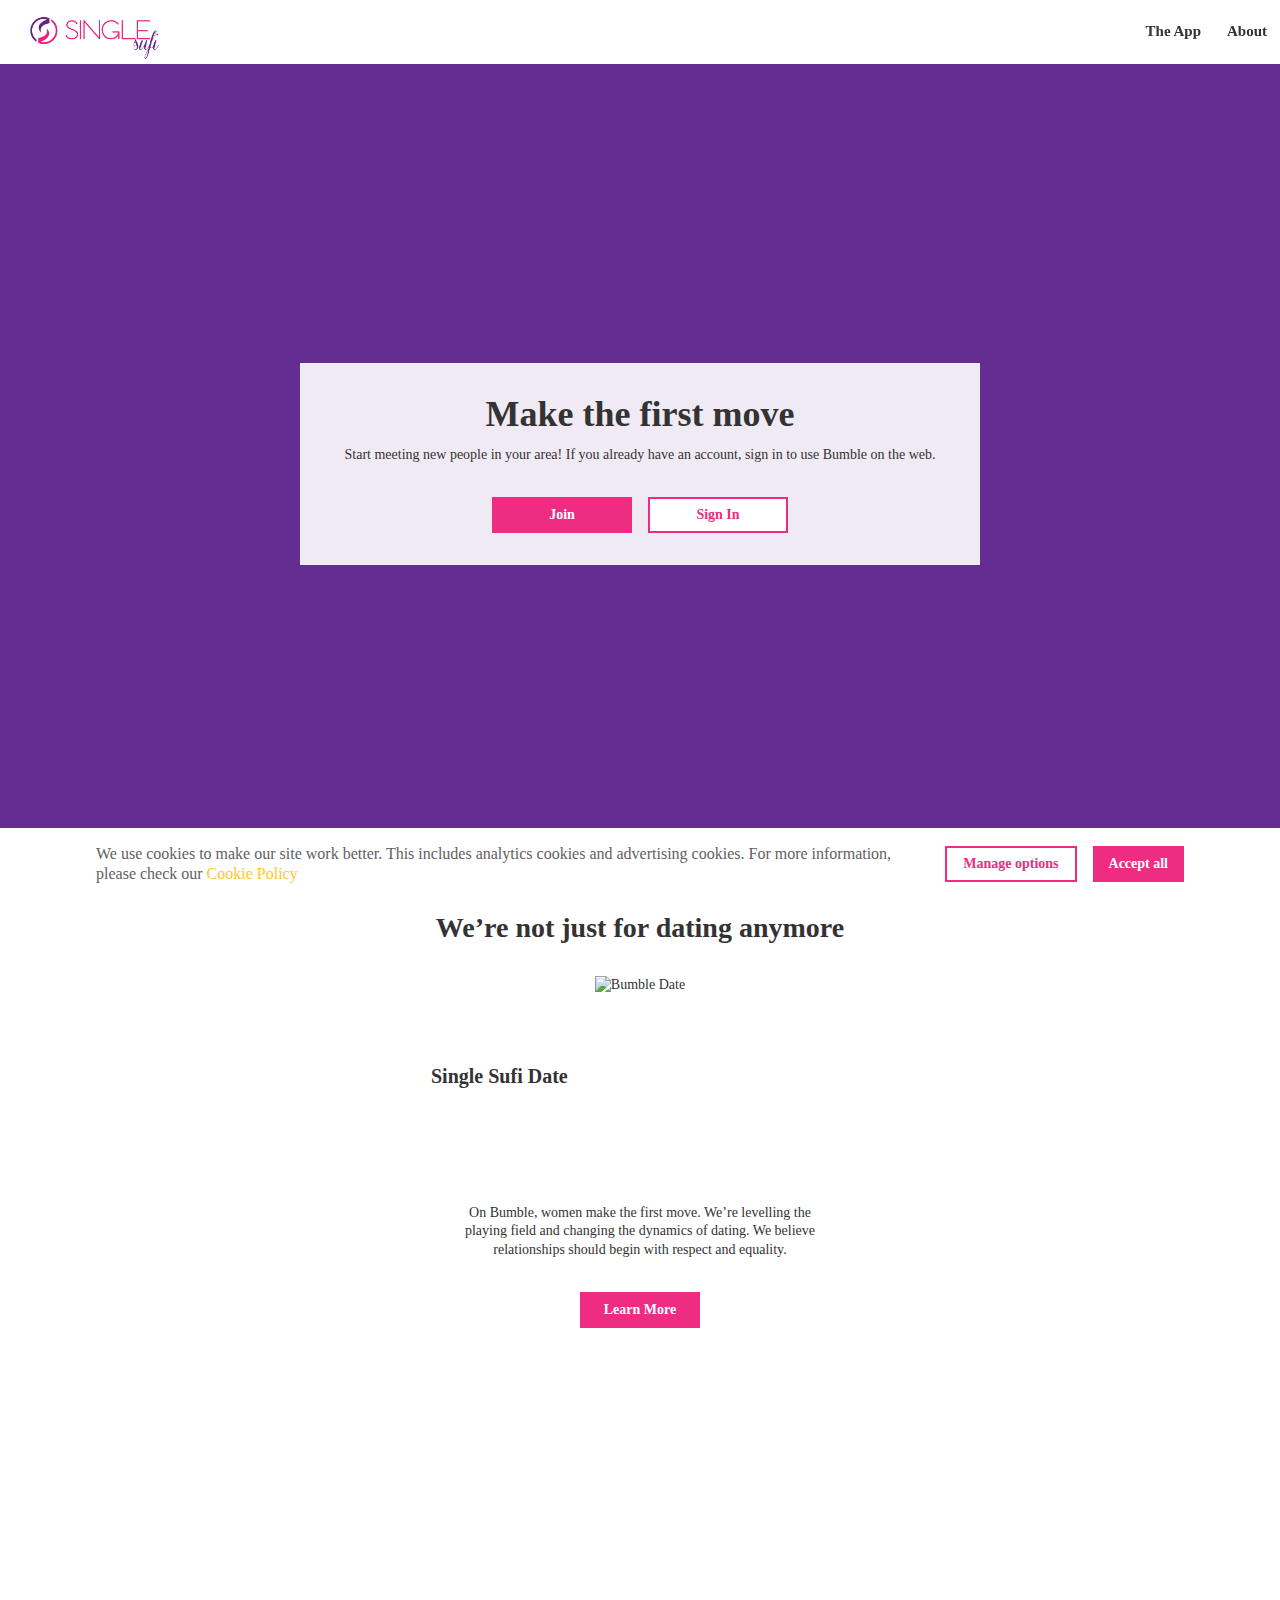
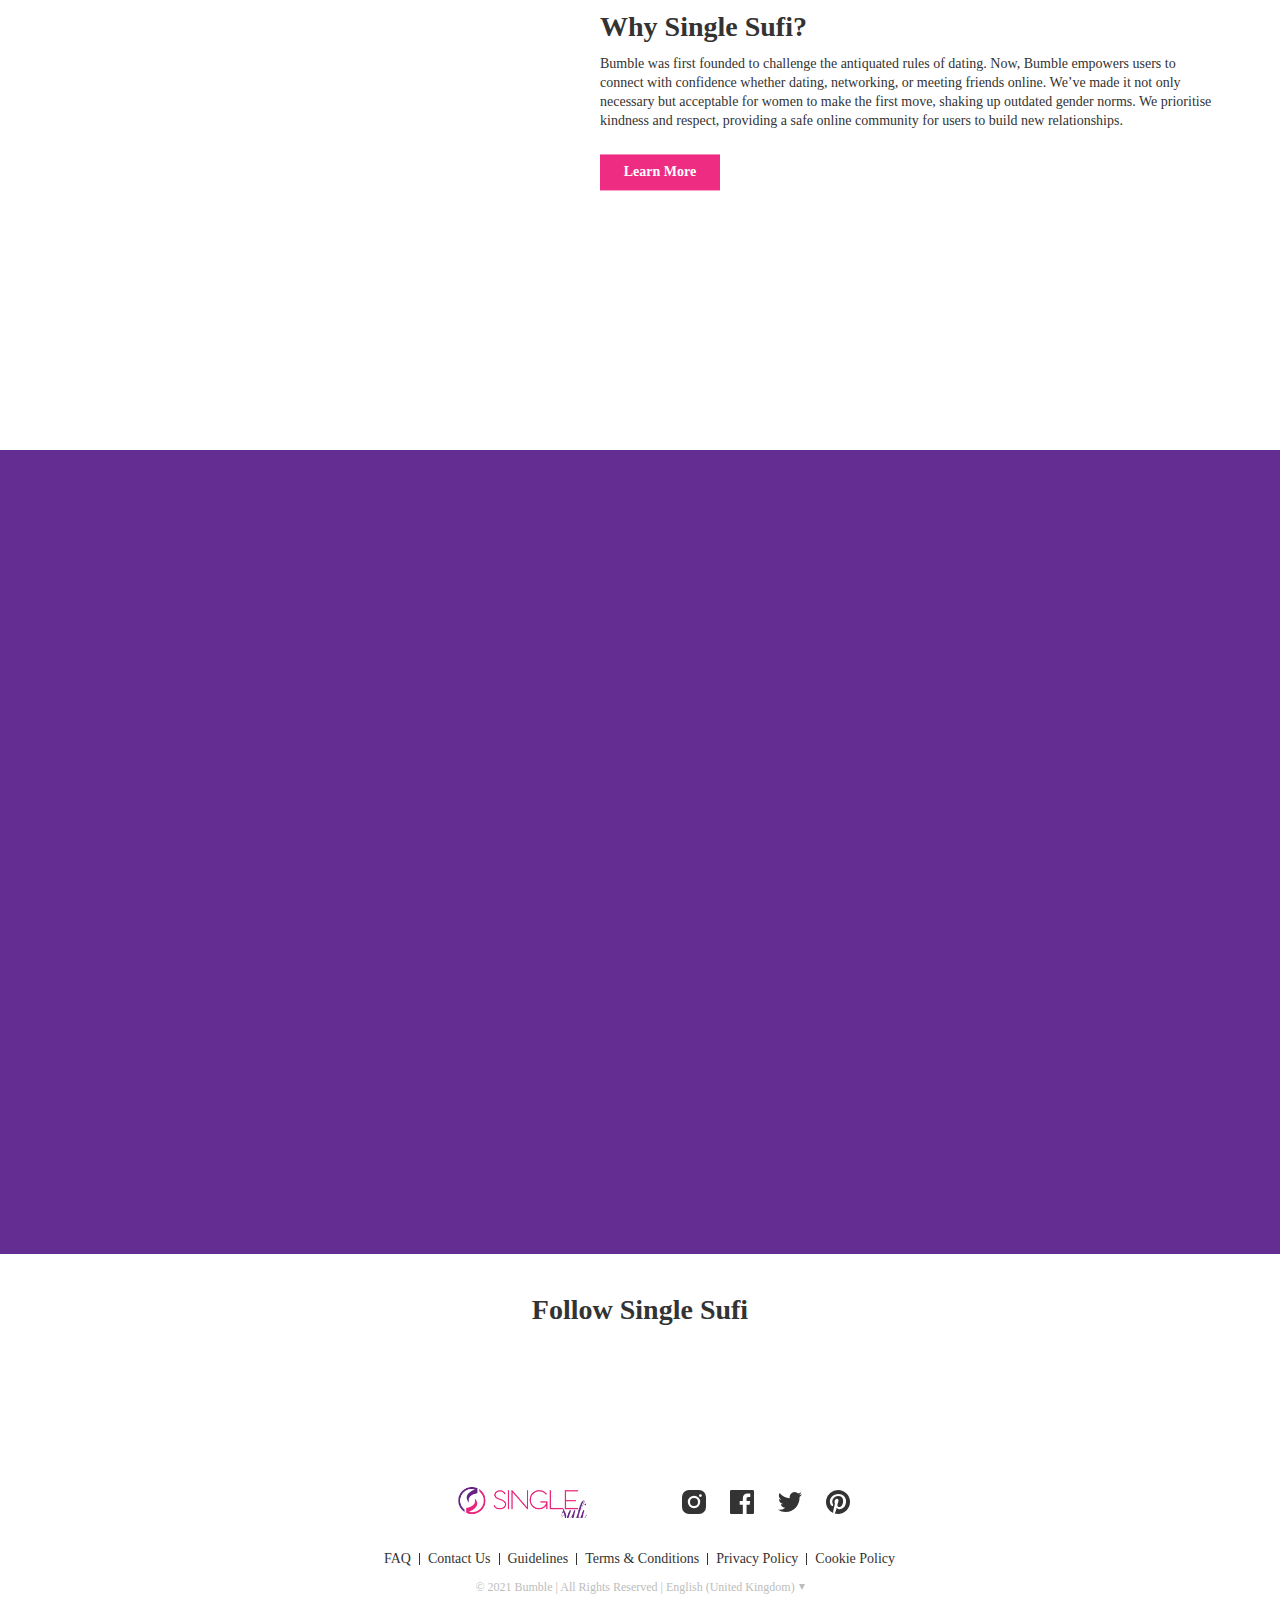
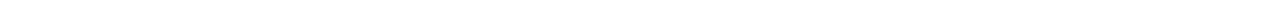
==== Bumble - Date, Meet, Network Better.html @ 58e6b9c7 "file changes" ====
<!DOCTYPE html>
<!-- saved from url=(0022)https://bumble.com/en/ -->
<html lang="en" dir="ltr" class="">
  <head>
    <meta http-equiv="Content-Type" content="text/html; charset=UTF-8" />
    <meta
      name="viewport"
      content="width=device-width, initial-scale=1.0, minimum-scale=1.0, maximum-scale=1.5"
    />
    <meta name="p:domain_verify" content="26cd87d4b7db08a05bdfa2219d3671b6" />
    <meta http-equiv="X-UA-Compatible" content="ie=edge" />
    <meta name="referrer" content="origin-when-cross-origin" />
    <meta name="apple-itunes-app" content="app-id=930441707" />
    <link rel="canonical" href="https://bumble.com/en/" />
    <link rel="alternate" hreflang="en-us" href="https://bumble.com/" />
    <link rel="alternate" hreflang="en-gb" href="https://bumble.com/en/" />
    <link rel="alternate" hreflang="de" href="https://bumble.com/de/" />
    <link rel="alternate" hreflang="fr" href="https://bumble.com/fr/" />
    <link rel="alternate" hreflang="fr-ca" href="https://bumble.com/fr-ca/" />
    <link rel="alternate" hreflang="es" href="https://bumble.com/es/" />
    <link rel="alternate" hreflang="it" href="https://bumble.com/it/" />
    <link rel="alternate" hreflang="pt" href="https://bumble.com/pt/" />
    <link rel="alternate" hreflang="ru" href="https://bumble.com/ru/" />
    <link rel="alternate" hreflang="zh" href="https://bumble.com/zh/" />
    <link rel="alternate" hreflang="da" href="https://bumble.com/da/" />
    <link rel="alternate" hreflang="en-au" href="https://bumble.com/en-au/" />
    <link rel="alternate" hreflang="en-in" href="https://bumble.com/en-in/" />
    <link rel="alternate" hreflang="en-ca" href="https://bumble.com/en-ca/" />
    <link rel="alternate" hreflang="es-mx" href="https://bumble.com/es-mx/" />
    <link rel="alternate" hreflang="nl" href="https://bumble.com/nl/" />
    <link rel="alternate" hreflang="nb" href="https://bumble.com/nb/" />
    <link rel="alternate" hreflang="pl" href="https://bumble.com/pl/" />
    <link rel="alternate" hreflang="pt-pt" href="https://bumble.com/pt-pt/" />
    <link rel="alternate" hreflang="fi" href="https://bumble.com/fi/" />
    <link rel="alternate" hreflang="sv" href="https://bumble.com/sv/" />
    <link rel="alternate" hreflang="hi" href="https://bumble.com/hi/" />
    <link
      rel="alternate"
      hreflang="zh-Hant"
      href="https://bumble.com/zh-Hant/"
    />
    <link rel="alternate" hreflang="ja" href="https://bumble.com/ja/" />
    <link rel="alternate" hreflang="ko" href="https://bumble.com/ko/" />
    <meta
      name="description"
      content="Bumble has changed the way people date, find friends, and the perception of meeting online, for the better. Women make the first move. On iPhone + Android."
    />
    <meta
      itemprop="image"
      content="https://pd1eu.bumbcdn.com/i/big/assets/static_images/bumble-fb-share.png?v2"
    />
    <meta property="fb:app_id" content="428250913904849" />
    <meta property="og:type" content="website" />
    <meta property="og:title" content="Bumble - Date, Meet, Network Better" />
    <meta
      property="og:description"
      content="Bumble has changed the way people date, find friends, and the perception of meeting online, for the better. Women make the first move. On iPhone + Android."
    />
    <meta property="og:site_name" content="Bumble" />
    <meta property="og:url" content="https://bumble.com/en/" />
    <meta
      property="og:image"
      content="https://pd1eu.bumbcdn.com/i/big/assets/static_images/bumble-fb-share.png?v2"
    />
    <meta name="twitter:card" content="app" />
    <meta name="twitter:site" content="@bumble" />
    <meta name="twitter:app:id:iphone" content="930441707" />
    <meta
      name="twitter:app:name:iphone"
      content="Bumble - Changing the rules of the game."
    />
    <title>Bumble - Date, Meet, Network Better</title>
    <link
      rel="stylesheet"
      type="text/css"
      href="./Bumble - Date, Meet, Network Better_files/base-ltr.675dd1ce39a13e09a264.css"
      media="screen,projection,print"
    />
    <link
      rel="stylesheet"
      type="text/css"
      href="./Bumble - Date, Meet, Network Better_files/fonts.994b90f53189c38e6a68.css"
      media="screen,projection,print"
    />
    <link
      rel="shortcut icon"
      type="image/x-icon"
      href="./Bumble - Date, Meet, Network Better_files/favicon.png"
    />
    <!-- Preload app files -->
    <link
      rel="prefetch"
      href="https://pd1eu.bumbcdn.com/i/aco/bumble.com/v2/-/moxie/dist/main.10d139e5c9039a3a92ab.css"
    />
    <link
      rel="prefetch"
      href="https://pd1eu.bumbcdn.com/i/aco/bumble.com/v2/-/moxie/dist/manifest.0cff16118188cf76ab71.js"
    />
    <link
      rel="prefetch"
      href="https://pd1eu.bumbcdn.com/i/aco/bumble.com/v2/-/moxie/dist/vendor.7de97e693386f664b89a.js"
    />
    <link
      rel="prefetch"
      href="https://pd1eu.bumbcdn.com/i/aco/bumble.com/v2/-/moxie/dist/main.10d139e5c9039a3a92ab.js"
    />
    <link
      rel="prefetch"
      href="https://pd1eu.bumbcdn.com/i/aco/bumble.com/v2/-/moxie/dist/page.registration.fad51fa61e96c6ec07bf.js"
    />
    <script
      type="text/javascript"
      async=""
      src="./Bumble - Date, Meet, Network Better_files/js"
      nonce=""
    ></script>
    <script
      async=""
      src="./Bumble - Date, Meet, Network Better_files/main.89cd5bf4.js.download"
    ></script>
    <script
      src="./Bumble - Date, Meet, Network Better_files/259026827778330"
      async=""
    ></script>
    <script
      async=""
      src="./Bumble - Date, Meet, Network Better_files/fbevents.js.download"
    ></script>
    <script
      async=""
      src="./Bumble - Date, Meet, Network Better_files/analytics.js.download"
    ></script>
    <script
      async=""
      src="./Bumble - Date, Meet, Network Better_files/core.js.download"
    ></script>
    <script nonce="">
      var Bumble = {
        routes: {
          "download-app": "js-form-download-app",
          "press-inquiries": "js-form-press-inquiries",
          partnerships: "js-form-partnerships",
          "contact-us": "js-form-contact-us",
          "security-inquiries": "js-form-security-inquiries",
          "advertising-inquiries": "js-form-advertising-inquiries",
        },
      };
    </script>
    <!-- Pinterest start -->
    <script type="text/javascript" nonce="">
      !(function (e) {
        if (!window.pintrk) {
          window.pintrk = function () {
            window.pintrk.queue.push(Array.prototype.slice.call(arguments));
          };
          var n = window.pintrk;
          (n.queue = []), (n.version = "3.0");
          var t = document.createElement("script");
          (t.async = !0), (t.src = e);
          var r = document.getElementsByTagName("script")[0];
          r.parentNode.insertBefore(t, r);
        }
      })("https://s.pinimg.com/ct/core.js");
      pintrk("load", "2621305719893");
      pintrk("page");
      pintrk("track", "pagevisit");
    </script>
    <noscript>
      <img
        height="1"
        width="1"
        style="display: none"
        alt=""
        src="https://ct.pinterest.com/v3/?tid=2621305719893&noscript=1"
      />
    </noscript>
    <!-- Pinterest end -->
    <!-- Google analytics start -->
    <script nonce="">
      (function (i, s, o, g, r, a, m) {
        i["GoogleAnalyticsObject"] = r;
        (i[r] =
          i[r] ||
          function () {
            (i[r].q = i[r].q || []).push(arguments);
          }),
          (i[r].l = 1 * new Date());
        (a = s.createElement(o)), (m = s.getElementsByTagName(o)[0]);
        a.async = 1;
        a.src = g;
        m.parentNode.insertBefore(a, m);
      })(
        window,
        document,
        "script",
        "//www.google-analytics.com/analytics.js",
        "ga"
      );
      ga("create", "UA-69709700-1", "auto");
      ga("require", "GTM-PS24RKG");
      ga("send", "pageview");
    </script>
    <style>
      .async-hide {
        opacity: 0 !important;
      }
    </style>
    <script nonce="">
      (function (a, s, y, n, c, h, i, d, e) {
        s.className += " " + y;
        h.start = 1 * new Date();
        h.end = i = function () {
          s.className = s.className.replace(RegExp(" ?" + y), "");
        };
        (a[n] = a[n] || []).hide = h;
        setTimeout(function () {
          i();
          h.end = null;
        }, c);
        h.timeout = c;
      })(window, document.documentElement, "async-hide", "dataLayer", 4000, {
        "GTM-PS24RKG": true,
      });
    </script>
    <!-- Google analytics end -->
    <!-- Facebook Pixel Code start -->
    <script nonce="">
      !(function (f, b, e, v, n, t, s) {
        if (f.fbq) return;
        n = f.fbq = function () {
          n.callMethod
            ? n.callMethod.apply(n, arguments)
            : n.queue.push(arguments);
        };
        if (!f._fbq) f._fbq = n;
        n.push = n;
        n.loaded = !0;
        n.version = "2.0";
        n.queue = [];
        t = b.createElement(e);
        t.async = !0;
        t.src = v;
        s = b.getElementsByTagName(e)[0];
        s.parentNode.insertBefore(t, s);
      })(
        window,
        document,
        "script",
        "https://connect.facebook.net/en_US/fbevents.js"
      );
      fbq("init", "259026827778330");
      fbq("track", "PageView");
    </script>
    <noscript
      ><img
        height="1"
        width="1"
        style="display: none"
        src="https://www.facebook.com/tr?id=259026827778330&ev=PageView&noscript=1"
    /></noscript>
    <!-- DO NOT MODIFY -->
    <!-- Facebook Pixel Code end -->
    <script
      defer=""
      src="./Bumble - Date, Meet, Network Better_files/jquery-3.6.0.min.88da75a691bb14e3e3d4.js.download"
      nonce=""
    ></script>
    <meta
      http-equiv="origin-trial"
      content="A7jJ/[base64]"
    />
  </head>
  <body>
    <!-- Flyer SDK-->
    <!-- 404 <script src="https://cdn.appsflyer.com/wa/sdk.js?af_id=8cd5eg1g" nonce="lwi4QaiP1+gV7AV3wL5byx8wBRg="></script> -->
    <script nonce="">
      window.AF = window.AF || {
        _type: "q",
        q: [],
        event: function (n) {
          this.q.push(n);
        },
      };
    </script>
    <div
      aria-hidden="true"
      class="js-icons-svg"
      style="position: absolute; clip: rect(0, 0, 0, 0)"
      data-url="https://pd1eu.bumbcdn.com/i/aco/bumble.com/v2/-/moxie/new/i/icons/icons.ae14e72fb3f149b89285.svg"
    >
      <svg xmlns="http://www.w3.org/2000/svg">
        <symbol id="icon-apple" viewBox="0 0 24 24">
          <path
            d="M14.53 5.56c.6-.68 1-1.62.9-2.56-.87.03-1.92.54-2.54 1.21a3.21 3.21 0 0 0-.91 2.48 3.3 3.3 0 0 0 2.55-1.13M19 14.74c-.02.05-.36 1.14-1.2 2.27-.7.98-1.45 1.95-2.62 1.97-1.15.02-1.52-.64-2.84-.64-1.32 0-1.73.62-2.82.66-1.13.04-1.99-1.06-2.71-2.03C5.33 15 4.2 11.36 5.7 8.91a4.27 4.27 0 0 1 3.57-2c1.1-.02 2.15.7 2.83.7.68 0 1.96-.87 3.3-.74.55.02 2.13.2 3.14 1.58-.08.05-1.88 1.02-1.86 3.05.02 2.42 2.28 3.23 2.31 3.24"
          ></path>
        </symbol>
        <symbol id="icon-arrow-next" viewBox="0 0 24 24">
          <path
            d="M20.5 11L8.8.3a1.06 1.06 0 1 0-1.5 1.5L18.5 12 7.3 22.2a1.06 1.06 0 0 0 1.5 1.5l11.94-10.95L21 12l-.25-.75"
          ></path>
        </symbol>
        <symbol id="icon-arrow-prev" viewBox="0 0 24 24">
          <path
            d="M3.5 13l11.69 10.7a1.06 1.06 0 1 0 1.5-1.5L5.48 12l11.2-10.2a1.06 1.06 0 0 0-1.5-1.5L3.25 11.26 3 12l.25.75"
          ></path>
        </symbol>
        <symbol id="icon-close" viewBox="0 0 24 24">
          <path
            d="M11.97 10.56l7.78-7.78 1.41 1.41-7.77 7.78 7.77 7.78-1.41 1.41-7.78-7.77-7.78 7.77-1.41-1.41 7.78-7.78L2.78 4.2l1.41-1.41 7.78 7.78z"
          ></path>
        </symbol>
        <symbol id="icon-facebook" viewBox="0 0 24 24">
          <path
            d="M12.82 24H1.32C.6 24 0 23.4 0 22.68V1.32C0 .6.6 0 1.32 0h21.36C23.4 0 24 .6 24 1.32v21.36c0 .73-.6 1.32-1.32 1.32h-6.12v-9.3h3.12l.47-3.62h-3.59V8.77c0-1.05.29-1.76 1.8-1.76h1.91V3.77c-.33-.05-1.47-.15-2.8-.15-2.76 0-4.65 1.7-4.65 4.8v2.66H9.69v3.63h3.13V24z"
          ></path>
        </symbol>
        <symbol id="icon-faq-plus" viewBox="0 0 24 24">
          <path d="M11 0h2v24h-2z"></path>
          <path d="M0 11h24v2H0z"></path>
        </symbol>
        <symbol id="icon-file" viewBox="0 0 32 32">
          <path
            d="M22.98 14H9v1h13.98v-1zM16 11H9v1h7v-1zm7 6H9v1h13.98v-1zm0 3H9v1h13.98v-1zm0 3H9v1h13.98v-1z"
          ></path>
          <path
            d="M21.02 0H4v32h25V7.02L21.02 0zM5 30.98V1h15v7.01h8V31l-23-.02zm16-29.7l6.5 5.7H21v-5.7z"
          ></path>
        </symbol>
        <symbol id="icon-google-store" viewBox="0 0 24 24">
          <path
            d="M19.8 16c-.7 0-1.3-.5-1.3-1.2V9.7c0-.7.6-1.2 1.3-1.2.6 0 1.2.6 1.2 1.2v5.1c0 .7-.6 1.3-1.2 1.3V16zm-3 2h-1v2.8c0 .7-.5 1.2-1.2 1.2s-1.3-.6-1.3-1.2V18h-1.7v2.8c0 .7-.5 1.2-1.2 1.2s-1.2-.6-1.2-1.2V18h-1c-.7 0-1.3-.6-1.3-1.2V8.7h11.2v8c0 .7-.6 1.3-1.2 1.3h-.1zM7 8c0-.4 0-.7.2-1a5 5 0 0 1 2.6-3.3L9 2.3V2l.3.1 1 1.6a6 6 0 0 1 4.8 0l.8-1.6h.3s.1.1 0 .2l-.8 1.5a5 5 0 0 1 2.7 3.4l.1.4v.6H6.9v-.1L7 8zm8-1.7a.5.5 0 1 0 0-1c-.3 0-.5.2-.5.5s.2.5.5.5zm-5 0c.2 0 .5-.2.5-.5s-.3-.5-.6-.5-.5.2-.5.5.3.5.6.5zm-4.8 9.8C4.5 16 4 15.5 4 14.8V9.7c0-.7.5-1.2 1.2-1.2s1.2.5 1.2 1.2v5.1c0 .7-.5 1.3-1.2 1.3z"
          ></path>
        </symbol>
        <symbol id="icon-instagram" viewBox="0 0 24 24">
          <path
            d="M7 0h10a7 7 0 0 1 7 7v10a7 7 0 0 1-7 7H7a7 7 0 0 1-7-7V7a7 7 0 0 1 7-7zM5.8 12a6.2 6.2 0 1 0 12.4 0 6.2 6.2 0 0 0-12.4 0zM8 12a4 4 0 1 1 8 0 4 4 0 0 1-8 0zm10.4-5a1.4 1.4 0 1 0 0-2.8 1.4 1.4 0 0 0 0 2.8z"
          ></path>
        </symbol>
        <symbol id="icon-linked-in" viewBox="0 0 24 24">
          <path
            d="M24 23h-5.3v-7.73c0-2.03-.83-3.41-2.66-3.41-1.4 0-2.17.93-2.53 1.83-.14.32-.12.77-.12 1.22V23H8.14s.07-13.7 0-14.95h5.25v2.35c.31-1.02 2-2.49 4.67-2.49 3.33 0 5.94 2.15 5.94 6.78V23zM2.82 6.19H2.8C1.1 6.19 0 5.04 0 3.59 0 2.13 1.13 1 2.86 1c1.72 0 2.78 1.12 2.82 2.59 0 1.45-1.1 2.6-2.85 2.6zM.6 8.06h4.68V23H.61V8.05z"
          ></path>
        </symbol>
        <symbol id="icon-list" viewBox="0 0 24 24">
          <path
            d="M3 1.5A1.5 1.5 0 0 0 1.5 3v18A1.5 1.5 0 0 0 3 22.5h18a1.5 1.5 0 0 0 1.5-1.5V3A1.5 1.5 0 0 0 21 1.5H3zM3 0h18a3 3 0 0 1 3 3v18a3 3 0 0 1-3 3H3a3 3 0 0 1-3-3V3a3 3 0 0 1 3-3zm3 10.5h12V12H6v-1.5zM6 6h12v1.5H6V6zm0 9h12v1.5H6V15z"
          ></path>
        </symbol>
        <symbol id="icon-logo-sm" viewBox="0 0 24 24">
          <path
            d="M23.8 11.24a1.51 1.51 0 0 1 0 1.52l-5.24 8.98a1.54 1.54 0 0 1-1.33.76H6.77c-.55 0-1.06-.29-1.33-.76L.2 12.76a1.51 1.51 0 0 1 0-1.52l5.23-8.98a1.54 1.54 0 0 1 1.33-.76h10.46c.55 0 1.06.29 1.33.76l5.23 8.98zm-6.52 2.07a1.31 1.31 0 1 0 0-2.62H6.72a1.31 1.31 0 1 0 0 2.62h10.56zm-3.68 4.47c.72 0 1.3-.6 1.3-1.32a1.3 1.3 0 0 0-1.3-1.3h-3.2a1.3 1.3 0 0 0 0 2.62h3.2zM9.1 6.22a1.31 1.31 0 1 0 0 2.63h5.8a1.31 1.31 0 1 0 0-2.63H9.1z"
          ></path>
        </symbol>
        <symbol id="icon-pinterest" viewBox="0 0 24 24">
          <path
            d="M12 0a12 12 0 0 0-4.82 22.99c-.03-.84 0-1.84.21-2.75l1.55-6.54s-.39-.77-.39-1.9c0-1.78 1.04-3.1 2.32-3.1 1.09 0 1.62.81 1.62 1.8 0 1.1-.7 2.73-1.06 4.25-.3 1.28.63 2.32 1.89 2.32 2.27 0 3.8-2.92 3.8-6.38 0-2.63-1.77-4.6-4.99-4.6a5.68 5.68 0 0 0-5.9 5.74c0 1.05.3 1.79.78 2.36.23.26.26.36.18.67l-.25.96c-.08.3-.32.41-.6.3-1.67-.68-2.46-2.52-2.46-4.59 0-3.4 2.88-7.5 8.58-7.5 4.58 0 7.6 3.32 7.6 6.88 0 4.71-2.62 8.23-6.48 8.23-1.29 0-2.51-.7-2.93-1.5l-.84 3.3c-.26.92-.75 1.85-1.2 2.57A12.02 12.02 0 0 0 24 12.01 12 12 0 0 0 12 0"
          ></path>
        </symbol>
        <symbol id="icon-plus" viewBox="0 0 24 24">
          <path d="M10 0h4v24h-4z"></path>
          <path d="M24 10v4H0v-4z"></path>
        </symbol>
        <symbol id="icon-preloader" viewBox="0 0 32 32">
          <path
            d="M0 16.37l3.01-1L3 16A13 13 0 1 0 16 3a13.1 13.1 0 0 0-2 .15V.12A16.16 16.16 0 0 1 16 0 16 16 0 1 1 0 16.37z"
          ></path>
        </symbol>
        <symbol id="icon-refresh" viewBox="0 0 24 24">
          <path
            d="M11.14 22a.96.96 0 0 0-.14-.02l-.1-.01-.1-.01c-.06 0-.1-.01-.1-.02l-.1-.01-.15-.02a.26.26 0 0 1-.1-.02l-.06-.01-.06-.01-.06-.02a.7.7 0 0 1-.2-.03l-.1-.02a.37.37 0 0 1-.12-.03.15.15 0 0 0-.07-.01.32.32 0 0 0-.1-.03.3.3 0 0 0-.1-.02.25.25 0 0 0-.09-.03.3.3 0 0 0-.1-.02.58.58 0 0 0-.1-.03.3.3 0 0 1-.09-.03.56.56 0 0 0-.09-.03.53.53 0 0 1-.08-.03.39.39 0 0 1-.1-.02l-.1-.04-.06-.03-.07-.02c-.01 0-.04 0-.06-.02a.32.32 0 0 1-.1-.04.63.63 0 0 1-.11-.04.2.2 0 0 0-.06-.03l-.19-.07-.1-.04-.13-.06a9.51 9.51 0 0 1-.86-.44l-.11-.06-.08-.05a.18.18 0 0 1-.05-.03l-.1-.06a.3.3 0 0 0-.06-.04l-.07-.05-.16-.1a14.04 14.04 0 0 0-.53-.38l-.07-.05a10.06 10.06 0 0 1-2.55-2.93l-.07-.13-.06-.11a5 5 0 0 1-.3-.62l-.05-.1-.03-.08a1.84 1.84 0 0 0-.1-.25l-.03-.06-.03-.07a.6.6 0 0 1-.03-.09.35.35 0 0 0-.02-.07.3.3 0 0 1-.03-.09l-.03-.08a.34.34 0 0 1-.04-.13.29.29 0 0 0-.03-.09.28.28 0 0 1-.02-.08.36.36 0 0 0-.03-.1 1.13 1.13 0 0 1-.05-.2 1.42 1.42 0 0 0-.04-.14l-.02-.1-.03-.12-.03-.13a4.94 4.94 0 0 1-.12-.82 36.47 36.47 0 0 1 .02-2.4c0-.06.01-.1.02-.1l.01-.09.01-.07.02-.07v-.08c.02 0 .02-.03.02-.07l.01-.07.02-.06.02-.12.02-.11a.26.26 0 0 0 .03-.11l.04-.14.05-.2a.35.35 0 0 0 .03-.1l.02-.08a.3.3 0 0 0 .03-.1c0-.03.02-.06.03-.07l.02-.08a.72.72 0 0 1 .05-.14.36.36 0 0 0 .03-.08l.02-.07.03-.1c.05-.08.06-.12.06-.14l.03-.06a1.05 1.05 0 0 0 .07-.18 11.39 11.39 0 0 1 1.32-2.23 3.85 3.85 0 0 1 .31-.37 11.7 11.7 0 0 1 1.98-1.76.27.27 0 0 0 .08-.05.27.27 0 0 0 .07-.05l.12-.08a.44.44 0 0 1 .08-.05l.07-.05.07-.03a.55.55 0 0 1 .07-.05l.05-.03a3.42 3.42 0 0 1 .4-.22l.15-.08.4-.2a5.5 5.5 0 0 0 .27-.1l.1-.05a.57.57 0 0 0 .1-.04.2.2 0 0 1 .08-.02l.05-.03.07-.02a.26.26 0 0 1 .08-.03l.06-.02.07-.03a.24.24 0 0 1 .08-.02l.07-.03.07-.02a.2.2 0 0 1 .1-.03.28.28 0 0 1 .08-.02l.07-.03c.02 0 .05 0 .06-.02a.3.3 0 0 1 .1-.02.2.2 0 0 0 .07-.02c.07-.01.1-.02.1-.03l.11-.02c.07-.01.1-.02.1-.03l.11-.02c.09-.01.11-.02.12-.03l.06-.01.07-.01a.4.4 0 0 0 .12-.03.76.76 0 0 1 .23-.03l.07-.02.08-.01.1-.01.09-.01.1-.02.13-.01.29-.03a30.56 30.56 0 0 1 1.86.03l.12.01.1.02h.1c0 .02.05.02.09.02l.09.01.06.02.22.03.07.02.18.03.07.02h.06l.11.03.1.03.2.05.1.02c.04 0 .08.02.09.03l.08.02.08.03.07.02.1.03.07.02a.6.6 0 0 1 .1.04l.08.03.06.02.08.03.07.02.06.03a.89.89 0 0 1 .16.06 21.66 21.66 0 0 0 .78.35 4.7 4.7 0 0 1 .76.42l.06.04.07.05.08.05.07.05.1.06.36.26.1.06.15.12.12.1.4-.3.12-.1a22.43 22.43 0 0 0 .73-.57l.14-.11c.04-.03.1-.07.12-.1l.17-.12a15.54 15.54 0 0 1 .7-.54 42.43 42.43 0 0 0 .87-.67.13.13 0 0 1 .07-.04L22 6.63v4.62h-.08a.93.93 0 0 1-.21-.04l-.15-.02a.48.48 0 0 1-.13-.03h-.06l-.06-.02-.07-.01c-.04 0-.07 0-.07-.02h-.08l-.07-.02-.06-.01c-.03 0-.06 0-.07-.02h-.07l-.08-.02a.97.97 0 0 1-.26-.05.2.2 0 0 0-.07-.01c-.04 0-.07 0-.08-.02h-.07l-.07-.02c0-.01-.04-.02-.2-.03a.22.22 0 0 1-.07-.02l-.07-.01c-.03 0-.06 0-.07-.02h-.07l-.07-.02-.06-.01-.08-.01a.74.74 0 0 0-.14-.03.48.48 0 0 1-.13-.03h-.06l-.06-.02-.08-.01c-.04 0-.07 0-.07-.02h-.07c-.04 0-.07-.01-.07-.02l-.06-.01c-.03 0-.06 0-.07-.02h-.07l-.1-.02a.72.72 0 0 0-.13-.03.76.76 0 0 1-.13-.02.5.5 0 0 0-.12-.02.52.52 0 0 1-.13-.03.23.23 0 0 0-.1-.01c-.02 0-.05 0-.05-.02h-.07c-.04 0-.07-.01-.07-.02l-.08-.01c-.03 0-.07 0-.07-.02h-.07l-.07-.02a.7.7 0 0 1-.13-.02.68.68 0 0 0-.14-.03.57.57 0 0 1-.14-.02.2.2 0 0 0-.07-.02l-.12-.02a.2.2 0 0 1-.07-.02h-.07c-.04 0-.07-.01-.07-.02l-.08-.01c-.03 0-.07 0-.07-.02h-.07l-.07-.02-.08-.02a.78.78 0 0 1-.2-.03l-.14-.02a.61.61 0 0 1-.14-.03l-.07-.01c-.03 0-.05 0-.06-.02h-.07l-.08-.02-.06-.01c-.03 0-.06 0-.06-.02h-.07l-.07-.02-.07-.01-.07-.01-.14-.03a.54.54 0 0 1-.14-.02l-.07-.02-.06-.01-.07-.01c-.03 0-.06 0-.07-.02h-.07l-.08-.02-.06-.01c-.03 0-.06 0-.06-.02h-.08c-.04 0-.07-.01-.07-.02l-.07-.01c-.04 0-.07 0-.07-.02h-.06l-.06-.02-.13-.02a.74.74 0 0 1-.15-.02.72.72 0 0 0-.21-.04.22.22 0 0 1-.08-.02l-.06-.01c-.03 0-.06 0-.06-.02h-.08c-.04 0-.07-.01-.07-.02l-.07-.01-.07-.01a.84.84 0 0 0-.14-.03.61.61 0 0 1-.14-.03h-.06c-.04 0-.07-.01-.07-.02-.1-.02-.1-.02-.1-.05-.01-.04.02-.09.05-.09l.11-.1c.1-.06.27-.2.37-.27l.2-.16.2-.15.12-.1.18-.14.13-.1a23.8 23.8 0 0 0 .54-.42l.16-.12a.75.75 0 0 0 .08-.07l.07-.04a33.31 33.31 0 0 0 .97-.75l.08-.07a1.35 1.35 0 0 0-.28-.18 14.62 14.62 0 0 0-1.04-.49l-.06-.03c-.07 0-.1-.01-.1-.02-.05-.01-.07-.02-.07-.03a.29.29 0 0 1-.08-.02l-.08-.03a.79.79 0 0 1-.1-.02.43.43 0 0 0-.14-.04.22.22 0 0 0-.09-.02.33.33 0 0 0-.11-.03h-.06l-.07-.01-.06-.02h-.07l-.08-.02-.08-.01c-.04 0-.08 0-.1-.02a2.2 2.2 0 0 0-.29-.02 2.63 2.63 0 0 0-.8-.03l-.28.03a2.22 2.22 0 0 0-.46.05l-.07.01-.07.01c0 .01-.03.02-.07.02h-.07c0 .02-.03.02-.06.02l-.06.01-.1.03-.1.02a.52.52 0 0 0-.12.04.34.34 0 0 1-.09.02.27.27 0 0 1-.1.03l-.07.03-.1.03-.08.03c-.06.01-.08.02-.08.03l-.06.02a5.32 5.32 0 0 0-1.15.59l-.16.1-.14.1-.16.13a.29.29 0 0 1-.07.04l-.06.05-.16.14a10.61 10.61 0 0 0-.95 1.03l-.05.08a2.13 2.13 0 0 0-.21.31L6.64 9l-.05.09a3.3 3.3 0 0 0-.3.58.29.29 0 0 0-.02.06.23.23 0 0 0-.04.1l-.02.06-.05.13-.03.07-.03.07-.02.07a.29.29 0 0 0-.03.1.2.2 0 0 1-.02.06.46.46 0 0 1-.03.09.35.35 0 0 0-.02.1l-.03.09a.18.18 0 0 0-.02.07.23.23 0 0 0-.02.1.39.39 0 0 0-.03.12V11c-.02 0-.02.04-.02.07l-.01.08c-.01 0-.02.04-.02.09v.08c-.02 0-.02.05-.02.1l-.01.1c-.01 0-.02.07-.02.16v.16a4.5 4.5 0 0 0 .03 1.1l.01.1.01.09.02.08v.08l.02.07.01.06c0 .03 0 .06.02.07 0 .08.01.1.02.1l.03.12.03.1.02.1.03.08.02.06c0 .03.02.07.03.08l.02.08.03.08.1.27.04.07a5.16 5.16 0 0 0 .76 1.3c.26.35.73.83 1.07 1.1l.15.1a3.21 3.21 0 0 0 .32.23l.1.06.07.05.06.03.1.06.08.05a8.04 8.04 0 0 0 1.45.58l.1.03.1.02c.01 0 .04 0 .06.02l.13.02.12.03.14.02.16.02c.04.02.13.03.37.04a5.65 5.65 0 0 0 1.73-.08.76.76 0 0 1 .2-.04.3.3 0 0 1 .1-.03.32.32 0 0 1 .1-.02l.1-.03a.2.2 0 0 1 .09-.02.3.3 0 0 1 .1-.03l.05-.01a.21.21 0 0 1 .08-.03l.06-.02.07-.02.08-.03a.82.82 0 0 0 .1-.04.28.28 0 0 1 .06-.02l.06-.03a.21.21 0 0 1 .06-.02l.07-.02.16-.08a4.81 4.81 0 0 0 .74-.4l.12-.08.1-.07.08-.05.1-.08a6.62 6.62 0 0 0 1.32-1.34l.1-.12.06-.1.07-.11a2.05 2.05 0 0 1 .16-.27.17.17 0 0 0 .03-.05l.04-.1.17-.34c.03-.08.1-.1.18-.06a.2.2 0 0 0 .08.02l.1.02a.3.3 0 0 0 .1.03l.1.02.1.03.1.02.18.04.1.02.1.03c.08.01.1.02.1.03.08 0 .1.01.1.02.1.01.12.02.12.03.08 0 .1.01.1.02l.1.02.08.02c.05 0 .1.02.12.03.04.02.08.03.18.04l.06.02c.07 0 .1.01.1.02.07.01.1.02.1.03.07 0 .1.01.1.02.08.01.1.02.11.03.08 0 .1.01.1.02l.09.02c.04 0 .1.02.11.03l.07.01.1.03.1.02.11.03.1.02.17.04.1.03c.08 0 .1.01.1.02.08.01.1.04.08.09l-.03.06a.76.76 0 0 1-.04.12.29.29 0 0 0-.03.06s0 .04-.02.07l-.09.2a7.89 7.89 0 0 1-.6 1.13l-.2.33-.05.06a10.6 10.6 0 0 1-1.56 1.78l-.16.15a3.23 3.23 0 0 1-.35.29l-.2.15a.48.48 0 0 1-.1.07l-.08.06-.1.08-.1.06-.09.06a3.07 3.07 0 0 0-.21.14l-.07.04a.33.33 0 0 1-.06.04l-.1.06a.62.62 0 0 1-.1.06l-.07.04-.3.16-.18.1-.41.2-.11.04a.61.61 0 0 1-.1.04.96.96 0 0 1-.18.07l-.06.03a.2.2 0 0 1-.06.02l-.07.03a.23.23 0 0 1-.08.02l-.1.04a.25.25 0 0 0-.07.03.47.47 0 0 0-.08.02c-.06.04-.09.04-.1.04l-.08.03a.18.18 0 0 1-.08.02 1 1 0 0 1-.12.04.61.61 0 0 0-.09.02.68.68 0 0 1-.14.04l-.1.03a.28.28 0 0 1-.1.02.28.28 0 0 1-.1.03l-.06.01a.33.33 0 0 1-.11.03l-.1.02a.78.78 0 0 1-.21.04.34.34 0 0 1-.12.02l-.06.01-.08.02h-.08c0 .02-.05.02-.09.02l-.09.01-.1.02-.2.02c-.14.02-2.1.03-2.15.01z"
          ></path>
        </symbol>
        <symbol id="icon-scroll-to-top" viewBox="0 0 32 32">
          <circle cx="16" cy="16" r="15" fill="#ffc629"></circle>
          <path
            fill="#333"
            d="M16 30a14 14 0 1 1 0-28 14 14 0 0 1 0 28zm0-30a16 16 0 1 0 0 32 16 16 0 0 0 0-32zm.88 9.46a.96.96 0 0 0-.88-.25.96.96 0 0 0-.88.25l-5.66 5.66a1 1 0 1 0 1.41 1.42L15 12.41V23a1 1 0 0 0 2 0V12.41l4.12 4.13a1 1 0 1 0 1.41-1.42l-5.65-5.66z"
          ></path>
        </symbol>
        <symbol id="icon-search" viewBox="0 0 24 24">
          <path
            d="M17.57 16.15l5.14 5.14-1.42 1.42-5.25-5.25a9 9 0 1 1 1.53-1.3zM11 17a7 7 0 1 0 0-14 7 7 0 0 0 0 14z"
          ></path>
        </symbol>
        <symbol id="icon-snapchat" viewBox="0 0 24 24">
          <path
            d="M5.32 9.79c-.08-.74-.05-1.56-.05-2.44C5.27 3.84 8.14 1 11.68 1a6.38 6.38 0 0 1 6.41 6.35c0 1.1.04 2.15-.12 3.08 1.13-.1 3.07-.2 2.95.56-.16 1.05-3 1.47-3 1.47s-.35 1.67.87 3.19c1.21 1.52 4.06 1.66 4.65 2.15.58.48-3.71 1.57-3.71 1.57s.48 1.43-.31 1.63c-.8.2-3.1-.77-3.1-.77s-3.1 2.19-5.73 2.1c-2.63-.08-4.2-2.42-4.2-2.42s-2.23.5-3.05.12c-.81-.37-.08-1.57-.08-1.57S-.2 18 .01 17.31c.21-.68 2.24-.83 4.36-2.38 2.13-1.55 1.2-3.35 1.2-3.35s-2.06-.56-2.23-1.49c-.1-.5.99-.45 1.98-.3z"
          ></path>
        </symbol>
        <symbol id="icon-twitter" viewBox="0 0 24 24">
          <path
            d="M24 4.37c-.88.4-1.83.67-2.83.8a5.04 5.04 0 0 0 2.17-2.8c-.95.58-2 1-3.13 1.22A4.85 4.85 0 0 0 16.6 2a4.99 4.99 0 0 0-4.79 6.2A13.87 13.87 0 0 1 1.67 2.92a5.15 5.15 0 0 0 1.52 6.74 4.83 4.83 0 0 1-2.23-.63v.07c0 2.44 1.7 4.48 3.95 4.94a4.63 4.63 0 0 1-2.22.1c.63 2 2.45 3.46 4.6 3.5A9.73 9.73 0 0 1 0 19.74 13.7 13.7 0 0 0 7.55 22c9.06 0 14-7.7 14-14.37v-.65c.96-.7 1.8-1.6 2.45-2.61"
          ></path>
        </symbol>
        <symbol id="icon-warning-sm-inner" viewBox="0 0 32 32">
          <path
            d="M14.3 24a1.6 1.6 0 1 1 3.2 0 1.6 1.6 0 1 1-3.2 0zM14 9.9c0-1 .7-1.9 1.8-1.9h.2c1 0 1.8.8 1.8 1.9L17 20h-2.4L14 9.9z"
          ></path>
        </symbol>
        <symbol id="logo" viewBox="0 0 188 32">
          <path
            d="M171.66 21.74c.4 3.68 2.92 4.67 5.84 4.67 1.92 0 3.56.22 4.95-1.76.42-.6 1.8-1.32 2.94-.61 1.28.8 1.18 2.27.4 3.34-1.89 2.59-4.82 3.25-8.29 3.25-5.4 0-10.36-3.74-10.36-10.03 0-6.33 3.52-11.3 10.52-11.3 6.41 0 9.84 4.29 9.84 10.74v.24c0 .66-.45 1.46-1.1 1.46h-14.74zm11.65-3.77c-.64-3.25-2.64-4.45-5.65-4.45-3.08 0-5.36 1.24-6 4.45h11.65zm-23.71 6.4c0 1.37.98 2 2.5 2 .23 0 .48.05.75 0 .96-.17 1.89.64 2.1 1.6.23.97-.34 1.91-1.29 2.2-.65.2-1.41.47-2.38.46-3.27-.03-6.2-2.39-6.2-5.66V3.27A2.4 2.4 0 0 1 157.33 1a2.4 2.4 0 0 1 2.26 2.26v21.11zm-18.04 6.26a8.46 8.46 0 0 1-6.84-3.04v.36c0 1.15-1.12 2.08-2.27 2.08-1.14 0-2.26-.93-2.26-2.08V3.27A2.4 2.4 0 0 1 132.45 1a2.4 2.4 0 0 1 2.27 2.27v9.33a8.56 8.56 0 0 1 6.84-3c5.2 0 9.74 4.25 9.74 10.5 0 6.28-4.53 10.53-9.74 10.53zm-.42-16.43c-3.04 0-6.42 1.54-6.42 6.03s3.38 6.03 6.42 6.03c3.38 0 6.02-2.3 6.02-6.03a5.77 5.77 0 0 0-6.02-6.03zm-16.23 13.94a2.42 2.42 0 0 1-2.26 2.27 2.42 2.42 0 0 1-2.26-2.27V18.6c0-2.93-1.96-4.56-4.52-4.56-3.25 0-4.53 2.07-4.53 6.52v7.58a2.42 2.42 0 0 1-2.26 2.27 2.42 2.42 0 0 1-2.26-2.27V18.6c0-2.93-1.58-4.77-4.14-4.77-3.2 0-4.91 2.28-4.91 6.73v7.58a2.42 2.42 0 0 1-2.26 2.27 2.42 2.42 0 0 1-2.26-2.27V12.31a2.42 2.42 0 0 1 2.26-2.26 2.42 2.42 0 0 1 2.26 2.26c1.44-1.76 3.15-2.67 6-2.67 2.83 0 4.77 1.19 6.05 3.5 1.6-2.23 3.92-3.44 7.2-3.44 4.12 0 7.9 3.37 7.9 8.05v10.4zm-41.47.2c-1.67 1.74-2.74 2.3-6.36 2.3-4.8 0-7.96-3.11-7.96-8.12V12.31a2.4 2.4 0 0 1 2.26-2.26 2.4 2.4 0 0 1 2.26 2.26v9.37c0 3.25 1.52 4.96 4.4 4.96 2.4 0 4.36-.4 5.4-3.32-.02 0 0-1.95 0-3.6V12.3a2.4 2.4 0 0 1 2.27-2.26 2.4 2.4 0 0 1 2.26 2.26v16.02c0 1.15-1.11 2.08-2.26 2.08-1.15 0-2.27-.93-2.27-2.08zm-27.83 2.3a8.46 8.46 0 0 1-6.85-3.05v.36c0 1.15-1.11 2.08-2.26 2.08-1.15 0-2.26-.93-2.26-2.08V3.27A2.4 2.4 0 0 1 46.5 1a2.4 2.4 0 0 1 2.26 2.27v9.33a8.56 8.56 0 0 1 6.85-3c5.2 0 9.74 4.25 9.74 10.5 0 6.28-4.54 10.53-9.74 10.53zm-.42-16.44c-3.05 0-6.43 1.54-6.43 6.03s3.38 6.03 6.43 6.03c3.38 0 6.01-2.3 6.01-6.03a5.77 5.77 0 0 0-6.01-6.03zm-21.3.78c.39.68.39 1.52 0 2.2l-7.45 12.88a2.2 2.2 0 0 1-1.9 1.1H9.64a2.2 2.2 0 0 1-1.9-1.1L.3 17.18a2.2 2.2 0 0 1 0-2.2L7.74 2.1A2.2 2.2 0 0 1 9.64 1h14.9c.78 0 1.5.42 1.9 1.1l7.45 12.88zm-9.28 2.99c1.03 0 1.87-.85 1.87-1.89s-.84-1.88-1.87-1.88H9.58a1.88 1.88 0 1 0 0 3.77H24.6zm-5.24 6.4c1.02 0 1.85-.84 1.85-1.88s-.83-1.89-1.85-1.89H14.8c-1.02 0-1.85.85-1.85 1.89s.83 1.88 1.85 1.88h4.56zM12.95 7.8c-1.03 0-1.87.84-1.87 1.88s.84 1.89 1.87 1.89h8.28c1.03 0 1.87-.85 1.87-1.89s-.84-1.88-1.87-1.88h-8.28z"
          ></path>
        </symbol>
        <symbol id="social-circle-facebook" viewBox="0 0 32 32">
          <circle cx="16" cy="16" r="16" fill="currentColor"></circle>
          <path
            d="M14.06 23.33h2.78V16h2.08l.41-2.29h-2.5v-1.66c0-.53.37-1.1.88-1.1h1.42V8.68H17.4c-2.72.1-3.28 1.62-3.33 3.2v1.84h-1.4v2.3h1.4v7.32z"
            fill="#3C3C40"
          ></path>
        </symbol>
        <symbol id="social-circle-instagram" viewBox="0 0 32 32">
          <circle cx="16" cy="16" r="16" fill="currentColor"></circle>
          <path
            d="M22.59 19.5c0 1.63-1.3 2.95-2.91 2.95 0 0-1.7.08-3.42.08-1.79 0-3.6-.08-3.6-.08a2.93 2.93 0 0 1-2.92-2.94s-.04-1.65-.04-3.36c0-1.84.04-3.74.04-3.74 0-1.63 1.3-2.94 2.91-2.94 0 0 1.84-.09 3.69-.09 1.65 0 3.34.09 3.34.09 1.6 0 2.9 1.31 2.9 2.94a76.2 76.2 0 0 1 0 7.1M19.52 8h-6.69a4.6 4.6 0 0 0-4.57 4.62v6.76A4.6 4.6 0 0 0 12.82 24h6.69a4.6 4.6 0 0 0 4.57-4.62v-6.76A4.6 4.6 0 0 0 19.5 8m.87 2.73a.96.96 0 0 0-.95.97.96.96 0 0 0 .95.96.96.96 0 0 0 .96-.96.96.96 0 0 0-.96-.97m-4.22 7.9a2.65 2.65 0 0 1-2.64-2.67 2.65 2.65 0 0 1 2.64-2.67c1.46 0 2.64 1.2 2.64 2.67s-1.18 2.67-2.64 2.67m0-6.76A4.11 4.11 0 0 0 12.07 16c0 2.29 1.83 4.14 4.1 4.14s4.09-1.85 4.09-4.14a4.11 4.11 0 0 0-4.1-4.14"
            fill="#3C3C40"
          ></path>
        </symbol>
        <symbol id="social-circle-pinterest" viewBox="0 0 32 32">
          <circle fill="currentColor" cx="16" cy="16" r="16"></circle>
          <path
            d="M16.9 9C12.3 9 10 12.13 10 14.74c0 1.58.63 2.99 1.98 3.51.21.09.41 0 .48-.23l.2-.74c.06-.23.03-.3-.14-.5-.4-.44-.64-1-.64-1.81 0-2.32 1.82-4.4 4.75-4.4 2.59 0 4.01 1.5 4.01 3.52 0 2.65-1.23 4.89-3.06 4.89-1 0-1.76-.8-1.52-1.77.3-1.17.85-2.42.85-3.27 0-.75-.42-1.37-1.3-1.37-1.03 0-1.86 1.01-1.86 2.38 0 .86.3 1.45.3 1.45l-.47 1.93-.76 3.08c-.37 1.48-.06 3.3-.03 3.49.01.1.16.13.23.05.1-.12 1.32-1.56 1.74-3l.68-2.53c.33.6 1.31 1.14 2.35 1.14 3.1 0 5.21-2.69 5.21-6.3C23 11.55 20.58 9 16.9 9z"
            fill="#3C3C40"
          ></path>
        </symbol>
        <symbol id="social-circle-twitter" viewBox="0 0 32 32">
          <circle cx="16" cy="16" r="16" fill="currentColor"></circle>
          <path
            d="M21.95 11.75c.5-.46 1-.91 1.25-1.63-.61.26-1.21.53-1.92.7-1.83-2.29-5.9-.33-5.17 2.83a8.85 8.85 0 0 1-6.25-3.27c-.84 1.52.1 3.58.91 4.13-.56.06-.8-.21-1.25-.26.07 1.74 1.07 2.51 2.34 3-.28.18-.85.05-1.25.1.38 1.26 1.36 1.91 2.75 2.14-.96.94-2.76 1.4-4.37 1.38 5.72 3.62 13.59-.84 13.12-8 .48-.42 1.26-.98 1.33-1.54-.4.25-.96.32-1.5.43"
            fill="#3C3C40"
          ></path>
        </symbol>
      </svg>
    </div>
    <div id="page" class="page js-page">
      <div class="layout">
        <div class="layout__inner">
          <div class="layout__header">
            <div class="header-bar">
              <div class="header-bar__navigation">
                <div class="header-bar__navigation-inner js-header-navigation">
                  <div class="header">
                    <div class="header__inner">
                      <div class="header__logo">
                        <a
                          class="logo"
                          href="https://bumble.com/en/"
                          title="HOME"
                        >
                          <img
                            class="pageLogo"
                            src="./Bumble - Date, Meet, Network Better_files/logoTransperancy.png"
                            alt="logo"
                          />
                        </a>
                      </div>
                      <div class="header__menu">
                        <ul class="header-menu" role="navigation">
                          <li
                            class="
                              header-menu__mobile-switcher
                              js-open-menu js-event-link
                            "
                            data-seo-name="event"
                            data-seo-category="homepage_button"
                            data-seo-action="button_click"
                            data-seo-label="open_menu"
                          >
                            <div class="navigation-switcher">
                              <div class="navigation-switcher__bar"></div>
                              <div class="navigation-switcher__bar"></div>
                              <div class="navigation-switcher__bar"></div>
                            </div>
                          </li>
                          <li
                            class="
                              header-menu__item header-menu__item--dropdown
                              is-disabled
                            "
                          >
                            <a
                              href="https://bumble.com/en/date"
                              class="header-menu__link-text"
                              >The App</a
                            >
                          </li>
                          <li class="header-menu__item">
                            <a
                              class="header-menu__link"
                              href="https://bumble.com/en/about"
                            >
                              <span class="header-menu__link-text">About</span>
                            </a>
                          </li>
                        </ul>
                      </div>
                    </div>
                  </div>
                </div>
              </div>
              <div class="header-bar__hero-block">
                <div
                  class="hero-block js-hero-image"
                  style="
                    background-image: url('https://pd1eu.bumbcdn.com/ssc/static-eu.bumble.com/s3/files/e/2.1.mgfBZES6-elQXZ2rKcYFybBVTNRBYzM6zQMmbaZc9FYy5RGX0eTNqkz_LjpJLWHKI7ntgUJ4Nwy6MZMNxNltoA/');
                  "
                  data-image-normal="https://pd1eu.bumbcdn.com/ssc/static-eu.bumble.com/s3/files/e/2.1.mgfBZES6-elQXZ2rKcYFyWy3lb1ylvoHi3MbuNDFH13DLHyXb_whf3UJMUzZ66-PQb8cJUWC-6ePlxphLaEQMw/"
                  data-image-highres="https://pd1eu.bumbcdn.com/ssc/static-eu.bumble.com/s3/files/e/2.1.mgfBZES6-elQXZ2rKcYFyeMcOy2fw16jY9rrOPoUmbr5T12lP8vyGA5Jkkb9F6HIcLVE0boo-JjnNJvuyh3zNQ/"
                  data-image-webp="https://pd1eu.bumbcdn.com/ssc/static-eu.bumble.com/s3/files/e/2.1.mgfBZES6-elQXZ2rKcYFybBVTNRBYzM6zQMmbaZc9FYy5RGX0eTNqkz_LjpJLWHKI7ntgUJ4Nwy6MZMNxNltoA/"
                >
                  <div class="hero-block__inner">
                    <div class="hero-block__content">
                      <h1 class="hero-block__title">
                        <span class="hero-block__title-text"
                          >Make the first move</span
                        >
                      </h1>
                      <div class="hero-block__text">
                        Start meeting new people in your area! If you already
                        have an account, sign in to use Bumble on the web.
                      </div>
                      <div class="hero-block__action">
                        <div class="hero-block__action-desktop">
                          <div class="app-entry-points">
                            <div class="app-entry-points__action">
                              <a
                                class="button button--block js-event-link"
                                href="https://bumble.com/get-started"
                                data-seo-name="event"
                                data-seo-category="homepage_button"
                                data-seo-action="button_click"
                                data-seo-label="join"
                              >
                                <span class="button__inner">
                                  <span class="button__text">Join</span>
                                </span>
                              </a>
                            </div>
                            <div class="app-entry-points__action">
                              <a
                                class="
                                  button button--block button--white
                                  js-event-link
                                "
                                href="https://bumble.com/get-started"
                                data-seo-name="event"
                                data-seo-category="homepage_button"
                                data-seo-action="button_click"
                                data-seo-label="sign-in"
                              >
                                <span class="button__inner">
                                  <span class="button__text">Sign In</span>
                                </span>
                              </a>
                            </div>
                          </div>
                        </div>
                        <div class="hero-block__action-mobile">
                          <div class="store-buttons">
                            <div
                              class="
                                store-buttons__item store-buttons__item--android
                              "
                            >
                              <a
                                class="button js-event-link"
                                href="https://app.appsflyer.com/com.bumble.app?pid=googleplayhomepage"
                                target="_blank"
                                data-seo-name="event android-click"
                                data-seo-category="homepage_button"
                                data-seo-action="button_click"
                                data-seo-label="android_download_app"
                                data-source=""
                              >
                                <div class="button__inner">
                                  <span class="button__icon">
                                    <svg class="icon">
                                      <use
                                        xlink:href="#icon-google-store"
                                      ></use>
                                    </svg>
                                  </span>
                                  <span class="button__text">Get Bumble</span>
                                </div>
                              </a>
                            </div>
                            <div
                              class="
                                store-buttons__item store-buttons__item--ios
                              "
                            >
                              <a
                                class="button js-event-link"
                                href="https://app.appsflyer.com/id930441707?pid=appstorehomepage"
                                target="_blank"
                                data-seo-name="event ios-click"
                                data-seo-category="homepage_button"
                                data-seo-action="button_click"
                                data-seo-label="ios_download_app"
                                data-source=""
                              >
                                <div class="button__inner">
                                  <span class="button__icon">
                                    <svg class="icon">
                                      <use xlink:href="#icon-apple"></use>
                                    </svg>
                                  </span>
                                  <span class="button__text">Get Bumble</span>
                                </div>
                              </a>
                            </div>
                          </div>
                        </div>
                      </div>
                    </div>
                  </div>
                </div>
              </div>
            </div>
          </div>
          <div class="layout__content">
            <div class="layout__features">
              <div class="features">
                <h2 class="features__title">
                  We’re not just for dating anymore
                </h2>
                <div class="features__list">
                  <div class="features__item features__item--bumble">
                    <div class="features__item-media">
                      <h3 class="features__item-title">Single Sufi Date</h3>
                      <img
                        class="features__item-image js-feature-image"
                        src="./Bumble - Date, Meet, Network Better_files/109610701.webp"
                        data-image-normal="https://pd1eu.bumbcdn.com/ssc/static-eu.bumble.com/s4/files/e/2.1.mgfBZES6-elQXZ2rKcYFyRr6hhS1grLAYKpZowRvC3ucX56Efl_hteROEmEResQBUCD5F6NY1J7CPxSOBbQ98w/"
                        data-image-highres="https://pd1eu.bumbcdn.com/ssc/static-eu.bumble.com/s4/files/e/2.1.mgfBZES6-elQXZ2rKcYFyQo9XweKldB4UtOn6dzjem0LMGI71p48JBrSB_Fk6xajqDoPDjEshSjcxpvpVC7ZMQ/"
                        data-image-webp="https://pd1eu.bumbcdn.com/ssc/static-eu.bumble.com/s4/files/e/2.1.mgfBZES6-elQXZ2rKcYFyTnZPbxm3DYDS3lvGYcIFQ41N5x7PPnLMTilmNByxHGa8gZPyFrBA2DIiloGmS0vHA/"
                        alt="Bumble Date"
                      />
                    </div>
                    <div class="features__item-content">
                      <p class="features__item-description">
                        On Bumble, women make the first move. We’re levelling
                        the playing field and changing the dynamics of dating.
                        We believe relationships should begin with respect and
                        equality.
                      </p>
                      <div class="features__item-actions">
                        <a
                          class="button button--wide js-event-link"
                          href="http://thebeehive.bumble.com/bumble-dating/"
                          data-seo-name="event"
                          data-seo-category="homepage_button"
                          data-seo-action="button_click"
                          data-seo-label="dating_page"
                        >
                          <span class="button__inner">
                            <span class="button__text">Learn More</span>
                          </span>
                        </a>
                      </div>
                    </div>
                  </div>
                </div>
              </div>
            </div>
            <div class="layout__promo">
              <div class="promo">
                <div class="promo__item promo__item--wide">
                  <div class="promo__media">
                    <div
                      class="promo__media-image js-promo-image"
                      style="
                        background-image: url('https://pd1eu.bumbcdn.com/ssc/static-eu.bumble.com/s2/files/e/2.1.mgfBZES6-elQXZ2rKcYFybB2Ms32X1dByTvaFwXY8p1KV9nKrrSZc6pxQRjAMCFiycJUzevyDLzIwFV_P-Ysvw/');
                      "
                      data-image-normal="https://pd1eu.bumbcdn.com/ssc/static-eu.bumble.com/s2/files/e/2.1.mgfBZES6-elQXZ2rKcYFyZVXT7FiJZ3EYtwlyL2rC8gCfINZuwGp-N74Gf5jWTbK4R0I2l-C2qY8BSIuhTz-lw/"
                      data-image-highres="https://pd1eu.bumbcdn.com/ssc/static-eu.bumble.com/s2/files/e/2.1.mgfBZES6-elQXZ2rKcYFyVCnvcr39eGslMfjscmE9aQL7QLiGPkDGP6HFzANFGAyiRRnGLgWIXoJoXsni2Pm_g/"
                      data-image-webp="https://pd1eu.bumbcdn.com/ssc/static-eu.bumble.com/s2/files/e/2.1.mgfBZES6-elQXZ2rKcYFybB2Ms32X1dByTvaFwXY8p1KV9nKrrSZc6pxQRjAMCFiycJUzevyDLzIwFV_P-Ysvw/"
                    ></div>
                  </div>
                  <div class="promo__content">
                    <h2 class="promo__title">Why Single Sufi?</h2>
                    <p class="promo__description">
                      Bumble was first founded to challenge the antiquated rules
                      of dating. Now, Bumble empowers users to connect with
                      confidence whether dating, networking, or meeting friends
                      online. We’ve made it not only necessary but acceptable
                      for women to make the first move, shaking up outdated
                      gender norms. We prioritise kindness and respect,
                      providing a safe online community for users to build new
                      relationships.
                    </p>
                    <div class="promo__actions">
                      <a
                        class="button button--wide js-event-link"
                        href="http://thebeehive.bumble.com/bumbleblog/a-letter-from-whitney-wolfe-herd-founder-and-ceo"
                        data-seo-name="event"
                        data-seo-category="homepage_button"
                        data-seo-action="button_click"
                        data-seo-label="how_does_bumble_work"
                      >
                        <span class="button__inner">
                          <span class="button__text">Learn More</span>
                        </span>
                      </a>
                    </div>
                  </div>
                </div>
              </div>
            </div>
          </div>
          <div class="slide-section">
            <div class="slide-section__img"></div>
          </div>
          <!-- <div class="layout__slider">
            <div class="slider" tabindex="0">
              <div class="slider__inner">
                <div
                  class="
                    slider__arrow slider__arrow--prev
                    js-slider-button-prev
                  "
                >
                  <i class="icon">
                    <svg class="icon__content">
                      <use xlink:href="#icon-arrow-prev"></use>
                    </svg>
                  </i>
                </div>
                <div
                  class="
                    slider__arrow slider__arrow--next
                    js-slider-button-next
                  "
                >
                  <i class="icon">
                    <svg class="icon__content">
                      <use xlink:href="#icon-arrow-next"></use>
                    </svg>
                  </i>
                </div>
                <div
                  class="
                    slider__list
                    js-slider
                    swiper-container-coverflow
                    swiper-container-3d
                    swiper-container-horizontal
                  "
                >
                  <div
                    class="swiper-wrapper js-slider-inner"
                    style="
                      transition-duration: 0ms;
                      transform: translate3d(-1376px, 0px, 0px);
                    "
                  >
                    <div
                      class="
                        swiper-slide
                        js-slider-item
                        swiper-slide-duplicate swiper-slide-prev
                      "
                      id="slide-17"
                      data-swiper-slide-index="2"
                      style="
                        width: 1376px;
                        transition-duration: 0ms;
                        transform: translate3d(0px, 0px, -100px) rotateX(0deg)
                          rotateY(50deg);
                        z-index: 0;
                      "
                    >
                      <div
                        class="card js-card-image"
                        style="
                          background-image: url('https://pd1eu.bumbcdn.com/ssc/static-eu.bumble.com/s2/files/e/2.1.mgfBZES6-elQXZ2rKcYFyVIUzkBgNY1l_ALOzgOYIrErTLCyYW6pcKT_937iJ6NP__nXdUZUR6K8GER3cer-AQ/');
                        "
                        data-image-normal="https://pd1eu.bumbcdn.com/ssc/static-eu.bumble.com/s2/files/e/2.1.mgfBZES6-elQXZ2rKcYFyblsKm6Ai-PrXF9R60FqnRe2exNFIL7Hpym0-a_98_lMUliobKO4YoYPxXME9Zeh3g/"
                        data-image-highres="https://pd1eu.bumbcdn.com/ssc/static-eu.bumble.com/s2/files/e/2.1.mgfBZES6-elQXZ2rKcYFyU0Bklrmxb2mJ6RDQI78d9MEyLia4zt2L81CIFwyBOL0MXB3hv1R_6TiWPHCZkrH_A/"
                        data-image-webp="https://pd1eu.bumbcdn.com/ssc/static-eu.bumble.com/s2/files/e/2.1.mgfBZES6-elQXZ2rKcYFyVIUzkBgNY1l_ALOzgOYIrErTLCyYW6pcKT_937iJ6NP__nXdUZUR6K8GER3cer-AQ/"
                      >
                        <div class="card__inner">
                          <div class="card__content">
                            <h3 class="card__title">We Love Success Stories</h3>
                            <p class="card__text">
                              Nothing makes us happier than hearing from our
                              users who have found love, friendship, or
                              professional success on Bumble.
                            </p>
                            <div class="card__action">
                              <a
                                class="button button--wide js-event-link"
                                href="https://bumble.com/the-buzz"
                                target="_blank"
                                data-seo-name=""
                                data-seo-category=""
                                data-seo-action=""
                                data-seo-label=""
                                tabindex="-1"
                                role="button"
                              >
                                <div class="button__inner">
                                  <span class="button__text"
                                    >READ THE STORIES</span
                                  >
                                </div>
                              </a>
                            </div>
                          </div>
                        </div>
                      </div>
                      <div
                        class="swiper-slide-shadow-left"
                        style="opacity: 1; transition-duration: 0ms"
                      ></div>
                      <div
                        class="swiper-slide-shadow-right"
                        style="opacity: 0; transition-duration: 0ms"
                      ></div>
                    </div>
                    <div
                      class="swiper-slide js-slider-item swiper-slide-active"
                      id="slide-5"
                      data-swiper-slide-index="0"
                      style="
                        width: 1376px;
                        transition-duration: 0ms;
                        transform: translate3d(0px, 0px, 0px) rotateX(0deg)
                          rotateY(0deg);
                        z-index: 1;
                      "
                    >
                      <div
                        class="card js-card-image"
                        style="
                          background-image: url('https://pd1eu.bumbcdn.com/ssc/static-eu.bumble.com/s4/files/e/2.1.mgfBZES6-elQXZ2rKcYFyYFjSaTHbrQohp3QGrB8K6u0rOZtRlih8huDlDxUK76-6yf8jArxeppypVlb6mt4zw/');
                        "
                        data-image-normal="https://pd1eu.bumbcdn.com/ssc/static-eu.bumble.com/s4/files/e/2.1.mgfBZES6-elQXZ2rKcYFyTLdEHHdjQS0NAL409B5a_dfAUbqSwu2SJIKL9X8PDeozyXS_7rAggvwBEL9dEoe6A/"
                        data-image-highres="https://pd1eu.bumbcdn.com/ssc/static-eu.bumble.com/s4/files/e/2.1.mgfBZES6-elQXZ2rKcYFyWkD7xDcy_pIHAbDrGXumdTU3S4KCCAu3qM0D0a_RFG0QQPgzind62G_4jTM2Da4qw/"
                        data-image-webp="https://pd1eu.bumbcdn.com/ssc/static-eu.bumble.com/s4/files/e/2.1.mgfBZES6-elQXZ2rKcYFyYFjSaTHbrQohp3QGrB8K6u0rOZtRlih8huDlDxUK76-6yf8jArxeppypVlb6mt4zw/"
                      >
                        <div class="card__inner">
                          <div class="card__content">
                            <h3 class="card__title">Make the First Move</h3>
                            <p class="card__text">
                              Women talk first to set an equal tone from the
                              start.
                            </p>
                            <div class="card__action">
                              <a
                                class="button button--wide js-event-link"
                                href="http://thebeehive.bumble.com/bumbleblog/best-bumble-intro-lines-to-try-now"
                                target="_blank"
                                data-seo-name="event"
                                data-seo-category="homepage_button"
                                data-seo-action="button_click"
                                data-seo-label="slide01"
                                tabindex="-1"
                                role="button"
                              >
                                <div class="button__inner">
                                  <span class="button__text">HERE’S HOW</span>
                                </div>
                              </a>
                            </div>
                          </div>
                        </div>
                      </div>
                      <div
                        class="swiper-slide-shadow-left"
                        style="opacity: 0; transition-duration: 0ms"
                      ></div>
                      <div
                        class="swiper-slide-shadow-right"
                        style="opacity: 0; transition-duration: 0ms"
                      ></div>
                    </div>
                    <div
                      class="swiper-slide js-slider-item swiper-slide-next"
                      id="slide-3"
                      data-swiper-slide-index="1"
                      style="
                        width: 1376px;
                        transition-duration: 0ms;
                        transform: translate3d(0px, 0px, -100px) rotateX(0deg)
                          rotateY(-50deg);
                        z-index: 0;
                      "
                    >
                      <div
                        class="card js-card-image"
                        style="
                          background-image: url('https://pd1eu.bumbcdn.com/ssc/static-eu.bumble.com/s3/files/e/2.1.mgfBZES6-elQXZ2rKcYFyYHl5uKF8Q4dUIo8VbO283P1szl7-Y8m41oSqoxOg6yBzMTC9ht8tDFXpR5kmHv4ZQ/');
                        "
                        data-image-normal="https://pd1eu.bumbcdn.com/ssc/static-eu.bumble.com/s3/files/e/2.1.mgfBZES6-elQXZ2rKcYFybbwgFsxxKP7FtmTcvPfkEthmJIEbiTK7ZOMtA18q-x3llwIb3t3attxDR6tWIpZ3Q/"
                        data-image-highres="https://pd1eu.bumbcdn.com/ssc/static-eu.bumble.com/s3/files/e/2.1.mgfBZES6-elQXZ2rKcYFyW9wqx2GqGrGdRyE5lfL30Q91Mp95AtVVSbTTI-ZsrqsoNpPOOT0bxrp7QZ2mjU_uw/"
                        data-image-webp="https://pd1eu.bumbcdn.com/ssc/static-eu.bumble.com/s3/files/e/2.1.mgfBZES6-elQXZ2rKcYFyYHl5uKF8Q4dUIo8VbO283P1szl7-Y8m41oSqoxOg6yBzMTC9ht8tDFXpR5kmHv4ZQ/"
                      >
                        <div class="card__inner">
                          <div class="card__content">
                            <h3 class="card__title">Kiss Catfishing Goodbye</h3>
                            <p class="card__text">
                              Bumble Photo Verification is a promise that the
                              person you’re talking with is who they say they
                              are. Look for the blue tick on other users’
                              profiles.
                            </p>
                            <div class="card__action">
                              <a
                                class="button button--wide js-event-link"
                                href="http://thebeehive.bumble.com/bumbleblog/2016/9/26/the-end-of-catfishing-introducing-photo-verification"
                                target="_blank"
                                data-seo-name="event"
                                data-seo-category="homepage_button"
                                data-seo-action="button_click"
                                data-seo-label="slide02"
                                tabindex="-1"
                                role="button"
                              >
                                <div class="button__inner">
                                  <span class="button__text"
                                    >FIND OUT MORE</span
                                  >
                                </div>
                              </a>
                            </div>
                          </div>
                        </div>
                      </div>
                      <div
                        class="swiper-slide-shadow-left"
                        style="opacity: 0; transition-duration: 0ms"
                      ></div>
                      <div
                        class="swiper-slide-shadow-right"
                        style="opacity: 1; transition-duration: 0ms"
                      ></div>
                    </div>
                    <div
                      class="
                        swiper-slide
                        js-slider-item
                        swiper-slide-duplicate-prev
                      "
                      id="slide-17"
                      data-swiper-slide-index="2"
                      style="
                        width: 1376px;
                        transition-duration: 0ms;
                        transform: translate3d(0px, 0px, -200px) rotateX(0deg)
                          rotateY(-100deg);
                        z-index: -1;
                      "
                    >
                      <div
                        class="card js-card-image"
                        style="
                          background-image: url('https://pd1eu.bumbcdn.com/ssc/static-eu.bumble.com/s2/files/e/2.1.mgfBZES6-elQXZ2rKcYFyVIUzkBgNY1l_ALOzgOYIrErTLCyYW6pcKT_937iJ6NP__nXdUZUR6K8GER3cer-AQ/');
                        "
                        data-image-normal="https://pd1eu.bumbcdn.com/ssc/static-eu.bumble.com/s2/files/e/2.1.mgfBZES6-elQXZ2rKcYFyblsKm6Ai-PrXF9R60FqnRe2exNFIL7Hpym0-a_98_lMUliobKO4YoYPxXME9Zeh3g/"
                        data-image-highres="https://pd1eu.bumbcdn.com/ssc/static-eu.bumble.com/s2/files/e/2.1.mgfBZES6-elQXZ2rKcYFyU0Bklrmxb2mJ6RDQI78d9MEyLia4zt2L81CIFwyBOL0MXB3hv1R_6TiWPHCZkrH_A/"
                        data-image-webp="https://pd1eu.bumbcdn.com/ssc/static-eu.bumble.com/s2/files/e/2.1.mgfBZES6-elQXZ2rKcYFyVIUzkBgNY1l_ALOzgOYIrErTLCyYW6pcKT_937iJ6NP__nXdUZUR6K8GER3cer-AQ/"
                      >
                        <div class="card__inner">
                          <div class="card__content">
                            <h3 class="card__title">We Love Success Stories</h3>
                            <p class="card__text">
                              Nothing makes us happier than hearing from our
                              users who have found love, friendship, or
                              professional success on Bumble.
                            </p>
                            <div class="card__action">
                              <a
                                class="button button--wide js-event-link"
                                href="https://bumble.com/the-buzz"
                                target="_blank"
                                data-seo-name=""
                                data-seo-category=""
                                data-seo-action=""
                                data-seo-label=""
                                tabindex="-1"
                                role="button"
                              >
                                <div class="button__inner">
                                  <span class="button__text"
                                    >READ THE STORIES</span
                                  >
                                </div>
                              </a>
                            </div>
                          </div>
                        </div>
                      </div>
                      <div
                        class="swiper-slide-shadow-left"
                        style="opacity: 0; transition-duration: 0ms"
                      ></div>
                      <div
                        class="swiper-slide-shadow-right"
                        style="opacity: 2; transition-duration: 0ms"
                      ></div>
                    </div>
                    <div
                      class="
                        swiper-slide
                        js-slider-item
                        swiper-slide-duplicate swiper-slide-duplicate-active
                      "
                      id="slide-5"
                      data-swiper-slide-index="0"
                      style="
                        width: 1376px;
                        transition-duration: 0ms;
                        transform: translate3d(0px, 0px, -300px) rotateX(0deg)
                          rotateY(-150deg);
                        z-index: -2;
                      "
                    >
                      <div
                        class="card js-card-image"
                        style="
                          background-image: url('https://pd1eu.bumbcdn.com/ssc/static-eu.bumble.com/s4/files/e/2.1.mgfBZES6-elQXZ2rKcYFyYFjSaTHbrQohp3QGrB8K6u0rOZtRlih8huDlDxUK76-6yf8jArxeppypVlb6mt4zw/');
                        "
                        data-image-normal="https://pd1eu.bumbcdn.com/ssc/static-eu.bumble.com/s4/files/e/2.1.mgfBZES6-elQXZ2rKcYFyTLdEHHdjQS0NAL409B5a_dfAUbqSwu2SJIKL9X8PDeozyXS_7rAggvwBEL9dEoe6A/"
                        data-image-highres="https://pd1eu.bumbcdn.com/ssc/static-eu.bumble.com/s4/files/e/2.1.mgfBZES6-elQXZ2rKcYFyWkD7xDcy_pIHAbDrGXumdTU3S4KCCAu3qM0D0a_RFG0QQPgzind62G_4jTM2Da4qw/"
                        data-image-webp="https://pd1eu.bumbcdn.com/ssc/static-eu.bumble.com/s4/files/e/2.1.mgfBZES6-elQXZ2rKcYFyYFjSaTHbrQohp3QGrB8K6u0rOZtRlih8huDlDxUK76-6yf8jArxeppypVlb6mt4zw/"
                      >
                        <div class="card__inner">
                          <div class="card__content">
                            <h3 class="card__title">Make the First Move</h3>
                            <p class="card__text">
                              Women talk first to set an equal tone from the
                              start.
                            </p>
                            <div class="card__action">
                              <a
                                class="button button--wide js-event-link"
                                href="http://thebeehive.bumble.com/bumbleblog/best-bumble-intro-lines-to-try-now"
                                target="_blank"
                                data-seo-name="event"
                                data-seo-category="homepage_button"
                                data-seo-action="button_click"
                                data-seo-label="slide01"
                                tabindex="-1"
                                role="button"
                              >
                                <div class="button__inner">
                                  <span class="button__text">HERE’S HOW</span>
                                </div>
                              </a>
                            </div>
                          </div>
                        </div>
                      </div>
                      <div
                        class="swiper-slide-shadow-left"
                        style="opacity: 0; transition-duration: 0ms"
                      ></div>
                      <div
                        class="swiper-slide-shadow-right"
                        style="opacity: 3; transition-duration: 0ms"
                      ></div>
                    </div>
                  </div>
                </div>
              </div>
              <div class="slider__pagination">
                <div class="pagination">
                  <div
                    class="
                      js-slider-pagination js-is-clickable
                      pagination__bullets
                    "
                  >
                    <span
                      class="pagination__item is-active"
                      tabindex="-1"
                      role="button"
                    ></span>
                    <span
                      class="pagination__item"
                      tabindex="-1"
                      role="button"
                    ></span
                    ><span
                      class="pagination__item"
                      tabindex="-1"
                      role="button"
                    ></span>
                  </div>
                </div>
              </div>
            </div>
          </div> -->
          <div class="layout__content">
            <div class="layout__instagram-feed">
              <div class="instagram-feed">
                <h2 class="instagram-feed__title">
                  Follow
                  <a href="https://instagram.com/bumble/"> Single Sufi </a>
                </h2>
                <div class="instagram-feed__list"></div>
              </div>
            </div>
            <div
              class="layout__cta"
              data-modal-container="js-form-download-app"
            ></div>
          </div>
          <div class="layout__footer">
            <div class="footer">
              <div class="footer__inner">
                <div class="footer__sections">
                  <div class="footer__section footer__section--social">
                    <div class="footer__logo">
                      <a
                        href="https://bumble.com/en/"
                        class="logo"
                        title="Home"
                      >
                        <img
                          class="pageLogo"
                          src="./Bumble - Date, Meet, Network Better_files/logoTransperancy.png"
                          alt="logo"
                        />
                      </a>
                    </div>
                    <div class="footer__accounts">
                      <ul class="social-links">
                        <li class="social-links__item">
                          <a
                            href="https://instagram.com/bumble/"
                            class="social-links__link"
                          >
                            <svg class="icon">
                              <use xlink:href="#icon-instagram"></use>
                            </svg>
                          </a>
                        </li>
                        <li class="social-links__item">
                          <a
                            href="https://www.facebook.com/bumbleapp/"
                            class="social-links__link"
                          >
                            <svg class="icon">
                              <use xlink:href="#icon-facebook"></use>
                            </svg>
                          </a>
                        </li>
                        <li class="social-links__item">
                          <a
                            href="https://twitter.com/bumble"
                            class="social-links__link"
                          >
                            <svg class="icon">
                              <use xlink:href="#icon-twitter"></use>
                            </svg>
                          </a>
                        </li>
                        <li class="social-links__item">
                          <a
                            href="https://www.pinterest.com/bumbleapp/"
                            class="social-links__link"
                          >
                            <svg class="icon">
                              <use xlink:href="#icon-pinterest"></use>
                            </svg>
                          </a>
                        </li>
                      </ul>
                    </div>
                  </div>
                  <div class="footer__section footer__section--main">
                    <ul class="footer-menu" role="navigation">
                      <li class="footer-menu__item">
                        <a
                          href="https://bumble.com/en/help/"
                          class="footer-menu__link"
                          >FAQ</a
                        >
                      </li>
                      <li class="footer-menu__item">
                        <a
                          href="https://bumble.com/en/contact-us"
                          class="footer-menu__link"
                          >Contact Us</a
                        >
                      </li>
                      <li class="footer-menu__item">
                        <a
                          href="https://bumble.com/en/guidelines"
                          class="footer-menu__link"
                          >Guidelines</a
                        >
                      </li>
                      <li class="footer-menu__item">
                        <a
                          href="https://bumble.com/en/terms"
                          class="footer-menu__link"
                          >Terms &amp; Conditions</a
                        >
                      </li>
                      <li class="footer-menu__item">
                        <a
                          href="https://bumble.com/en/privacy"
                          class="footer-menu__link"
                          >Privacy Policy</a
                        >
                      </li>
                      <li class="footer-menu__item">
                        <a
                          href="https://bumble.com/cookie-policy"
                          class="footer-menu__link"
                          >Cookie Policy</a
                        >
                      </li>
                    </ul>
                  </div>
                </div>
                <div class="footer__caption">
                  <div class="footer__caption-copyright">
                    © 2021 Bumble | All Rights Reserved
                  </div>
                  <div
                    class="
                      footer__caption-language footer__caption-language--center
                      trigger-dropdown-list
                    "
                  >
                    <div class="language-selector">
                      <div class="language-selector__inner">
                        <label
                          class="language-selector__label"
                          for="language-selector-toggle"
                        >
                          English (United Kingdom)
                        </label>
                        <input
                          class="language-selector__trigger"
                          type="checkbox"
                          id="language-selector-toggle"
                        />
                        <div class="language-selector__dropdown">
                          <div class="dropdown-list dropdown-list--top">
                            <div class="dropdown-list__inner">
                              <span class="dropdown-list__item is-active">
                                <span class="dropdown-list__item-title"
                                  >English (United Kingdom)</span
                                >
                              </span>
                              <a
                                href="https://bumble.com/en-us/"
                                class="dropdown-list__item"
                              >
                                <span class="dropdown-list__item-title"
                                  >English (United States)</span
                                >
                              </a>
                              <a
                                href="https://bumble.com/en-in/"
                                class="dropdown-list__item"
                              >
                                <span class="dropdown-list__item-title"
                                  >English (India)</span
                                >
                              </a>
                              <a
                                href="https://bumble.com/hi/"
                                class="dropdown-list__item"
                              >
                                <span class="dropdown-list__item-title"
                                  >हिंदी</span
                                >
                              </a>
                              <a
                                href="https://bumble.com/fr/"
                                class="dropdown-list__item"
                              >
                                <span class="dropdown-list__item-title"
                                  >Français</span
                                >
                              </a>
                              <a
                                href="https://bumble.com/fr-ca/"
                                class="dropdown-list__item"
                              >
                                <span class="dropdown-list__item-title"
                                  >Français (Canada)</span
                                >
                              </a>
                              <a
                                href="https://bumble.com/pt/"
                                class="dropdown-list__item"
                              >
                                <span class="dropdown-list__item-title"
                                  >Português (Brasil)</span
                                >
                              </a>
                              <a
                                href="https://bumble.com/pt-pt/"
                                class="dropdown-list__item"
                              >
                                <span class="dropdown-list__item-title"
                                  >Português (Portugal)</span
                                >
                              </a>
                              <a
                                href="https://bumble.com/nl/"
                                class="dropdown-list__item"
                              >
                                <span class="dropdown-list__item-title"
                                  >Nederlands</span
                                >
                              </a>
                              <a
                                href="https://bumble.com/it/"
                                class="dropdown-list__item"
                              >
                                <span class="dropdown-list__item-title"
                                  >Italiano</span
                                >
                              </a>
                              <a
                                href="https://bumble.com/de/"
                                class="dropdown-list__item"
                              >
                                <span class="dropdown-list__item-title"
                                  >Deutsch</span
                                >
                              </a>
                              <a
                                href="https://bumble.com/es/"
                                class="dropdown-list__item"
                              >
                                <span class="dropdown-list__item-title"
                                  >Español (España)</span
                                >
                              </a>
                              <a
                                href="https://bumble.com/es-mx/"
                                class="dropdown-list__item"
                              >
                                <span class="dropdown-list__item-title"
                                  >Español (México)</span
                                >
                              </a>
                              <a
                                href="https://bumble.com/ru/"
                                class="dropdown-list__item"
                              >
                                <span class="dropdown-list__item-title"
                                  >Русский</span
                                >
                              </a>
                              <a
                                href="https://bumble.com/sv/"
                                class="dropdown-list__item"
                              >
                                <span class="dropdown-list__item-title"
                                  >Svenska</span
                                >
                              </a>
                              <a
                                href="https://bumble.com/nb/"
                                class="dropdown-list__item"
                              >
                                <span class="dropdown-list__item-title"
                                  >Norsk bokmål</span
                                >
                              </a>
                              <a
                                href="https://bumble.com/da/"
                                class="dropdown-list__item"
                              >
                                <span class="dropdown-list__item-title"
                                  >Dansk</span
                                >
                              </a>
                              <a
                                href="https://bumble.com/ja/"
                                class="dropdown-list__item"
                              >
                                <span class="dropdown-list__item-title"
                                  >日本語</span
                                >
                              </a>
                              <a
                                href="https://bumble.com/ko/"
                                class="dropdown-list__item"
                              >
                                <span class="dropdown-list__item-title"
                                  >한국어</span
                                >
                              </a>
                              <a
                                href="https://bumble.com/fi/"
                                class="dropdown-list__item"
                              >
                                <span class="dropdown-list__item-title"
                                  >Suomi</span
                                >
                              </a>
                              <a
                                href="https://bumble.com/zh/"
                                class="dropdown-list__item"
                              >
                                <span class="dropdown-list__item-title"
                                  >中文 (简体)</span
                                >
                              </a>
                              <a
                                href="https://bumble.com/zh-Hant/"
                                class="dropdown-list__item"
                              >
                                <span class="dropdown-list__item-title"
                                  >中文 (繁體)</span
                                >
                              </a>
                              <a
                                href="https://bumble.com/pl/"
                                class="dropdown-list__item"
                              >
                                <span class="dropdown-list__item-title"
                                  >Polski</span
                                >
                              </a>
                            </div>
                          </div>
                        </div>
                      </div>
                    </div>
                  </div>
                </div>
              </div>
            </div>
          </div>
        </div>
      </div>
    </div>
    <div class="mobile-navigation js-mobile-navigation">
      <div class="mobile-navigation__bar">
        <div class="mobile-navigation__logo">
          <a href="https://bumble.com/en/" class="logo" title="Home">
            <img
              class="pageLogo"
              src="./Bumble - Date, Meet, Network Better_files/logoTransperancy.png"
              alt="logo"
            />
          </a>
        </div>
        <div class="mobile-navigation__control">
          <div class="mobile-navigation__switcher js-close-menu">
            <div class="navigation-switcher">
              <div class="navigation-switcher__bar"></div>
              <div class="navigation-switcher__bar"></div>
              <div class="navigation-switcher__bar"></div>
            </div>
          </div>
        </div>
      </div>
      <div class="mobile-navigation__panel">
        <div class="mobile-navigation__menu">
          <ul class="mobile-menu" role="navigation">
            <li
              class="mobile-menu__item mobile-menu__item--dropdown is-disabled"
            >
              <a class="mobile-menu__link" href="https://bumble.com/en/">
                <span class="mobile-menu__link-text">The App</span>
              </a>
              <div class="mobile-menu__dropdown">
                <ul class="mobile-dropdown">
                  <li class="mobile-dropdown__item">
                    <a
                      class="mobile-dropdown__link"
                      href="https://bumble.com/en/date"
                    >
                      <span class="mobile-dropdown__link-text">DATE</span>
                    </a>
                  </li>
                </ul>
              </div>
            </li>
            <li class="mobile-menu__item">
              <a class="mobile-menu__link" href="https://bumble.com/en/about">
                <span class="mobile-menu__link-text">About</span>
              </a>
            </li>
          </ul>
        </div>
        <div class="mobile-navigation__footer">
          <div class="mobile-navigation__download-app">
            <div class="download-app">
              <div class="download-app__item download-app__item--android">
                <a
                  class="button button--black js-event-link"
                  href="https://app.appsflyer.com/com.bumble.app?pid=googleplayhomepage"
                  target="_blank"
                  data-seo-name="event android-click"
                  data-seo-category="homepage_button"
                  data-seo-action="button_click"
                  data-seo-label="android_download_app"
                  data-source=""
                >
                  <div class="button__inner">
                    <div class="button__icon">
                      <i class="icon">
                        <svg class="icon__content">
                          <use xlink:href="#icon-google-store"></use>
                        </svg>
                      </i>
                    </div>
                    <div class="button__text">Get Bumble</div>
                  </div>
                </a>
              </div>
              <div class="download-app__item download-app__item--ios">
                <a
                  class="button button--black js-event-link"
                  href="https://app.appsflyer.com/id930441707?pid=appstorehomepage"
                  target="_blank"
                  data-seo-name="event ios-click"
                  data-seo-category="homepage_button"
                  data-seo-action="button_click"
                  data-seo-label="ios_download_app"
                  data-source=""
                >
                  <div class="button__inner">
                    <div class="button__icon">
                      <i class="icon">
                        <svg class="icon__content">
                          <use xlink:href="#icon-apple"></use>
                        </svg>
                      </i>
                    </div>
                    <div class="button__text">Get Bumble</div>
                  </div>
                </a>
              </div>
            </div>
          </div>
          <div class="mobile-navigation__social-links">
            <ul class="social-links social-links--mobile-panel">
              <li class="social-links__item">
                <a
                  href="https://instagram.com/bumble/"
                  class="social-links__link"
                >
                  <svg class="icon">
                    <use xlink:href="#icon-instagram"></use>
                  </svg>
                </a>
              </li>
              <li class="social-links__item">
                <a
                  href="https://www.facebook.com/bumbleapp/"
                  class="social-links__link"
                >
                  <svg class="icon">
                    <use xlink:href="#icon-facebook"></use>
                  </svg>
                </a>
              </li>
              <li class="social-links__item">
                <a href="https://twitter.com/bumble" class="social-links__link">
                  <svg class="icon"><use xlink:href="#icon-twitter"></use></svg>
                </a>
              </li>
              <li class="social-links__item">
                <a
                  href="https://www.pinterest.com/bumbleapp/"
                  class="social-links__link"
                >
                  <svg class="icon">
                    <use xlink:href="#icon-pinterest"></use>
                  </svg>
                </a>
              </li>
            </ul>
          </div>
        </div>
      </div>
    </div>
    <div class="modal js-modal">
      <div class="modal__fade js-modal-close"></div>
      <div class="modal__inner">
        <div class="modal__frame">
          <div class="modal__control">
            <div class="modal__close js-modal-close">
              <div class="icon">
                <svg class="icon__content">
                  <use xlink:href="#icon-close"></use>
                </svg>
              </div>
            </div>
          </div>
          <div class="modal__content js-modal-content"></div>
        </div>
      </div>
    </div>
    <div
      class="cookie-notification js-cookie-notification"
      style="display: block"
    >
      <div class="cookie-notification__inner">
        <div class="cookie-notification__text">
          We use cookies to make our site work better. This includes analytics
          cookies and advertising cookies. For more information, please check
          our
          <a
            class="link"
            href="https://bumble.com/cookie-policy"
            target="_blank"
            >Cookie Policy</a
          >
        </div>
        <div class="cookie-notification__text is-mobile-only">
          Let us know you agree to cookies
        </div>
        <div class="cookie-notification__actions">
          <div class="cookie-notification__action">
            <a
              href="https://bumble.com/cookie-policy"
              class="button button--white"
            >
              <div class="button__inner">
                <span class="button__text">Manage options</span>
              </div>
            </a>
          </div>
          <div class="cookie-notification__action">
            <button class="button js-cookie-accept-all">
              <div class="button__inner">
                <span class="button__text">Accept all</span>
              </div>
            </button>
          </div>
        </div>
      </div>
    </div>
    <div
      class="modal-content-wrapper"
      style="display: none"
      area-hidden="true"
    ></div>
    <script>
      $(".js-cookie-accept-all").click(() => {
        alert("hello");
      });
    </script>
    <script
      defer
      src="./Bumble - Date, Meet, Network Better_files/app.93ccf163ff79887d45fc.js.download"
      nonce=""
    ></script>
    <script nonce="">
      $vars = {
        rt: "3c73ebbc33d7907df0c39b2519673718",
        captcha_url:
          "https:\/\/bumble.com\/reg_code.phtml?rt=3c73ebbc33d7907df0c39b2519673718&place=28",
      };
    </script>
  </body>
</html>
---- Bumble - Date, Meet, Network Better_files/base-ltr.675dd1ce39a13e09a264.css ----
@charset "UTF-8";
@-webkit-keyframes swiper-preloader-spin {
  to {
    -webkit-transform: rotate(360deg);
    transform: rotate(360deg);
  }
}
@keyframes swiper-preloader-spin {
  to {
    -webkit-transform: rotate(360deg);
    transform: rotate(360deg);
  }
}
@-webkit-keyframes rotating {
  0% {
    -webkit-transform: rotate(0deg);
    transform: rotate(0deg);
  }
  to {
    -webkit-transform: rotate(360deg);
    transform: rotate(360deg);
  }
}
@keyframes rotating {
  0% {
    -webkit-transform: rotate(0deg);
    transform: rotate(0deg);
  }
  to {
    -webkit-transform: rotate(360deg);
    transform: rotate(360deg);
  }
}

@import url("https://fonts.googleapis.com/css2?family=Crimson+Text:ital,wght@0,400;0,600;0,700;1,400;1,600;1,700&display=swap");

.swiper-container {
  margin: 0 auto;
  position: relative;
  overflow: hidden;
  list-style: none;
  padding: 0;
  z-index: 1;
}
.swiper-container-no-flexbox .swiper-slide {
  float: left;
}
.swiper-container-vertical > .swiper-wrapper {
  -webkit-flex-direction: column;
  flex-direction: column;
}
.swiper-slide,
.swiper-wrapper {
  width: 100%;
  height: 100%;
  position: relative;
  transition-property: transform;
  transition-property: transform, -webkit-transform;
}
.swiper-wrapper {
  z-index: 1;
  display: -webkit-flex;
  display: flex;
  box-sizing: content-box;
}
.swiper-container-android .swiper-slide,
.swiper-wrapper {
  -webkit-transform: translate3d(0, 0, 0);
  transform: translate3d(0, 0, 0);
}
.swiper-container-multirow > .swiper-wrapper {
  -webkit-flex-wrap: wrap;
  flex-wrap: wrap;
}
.swiper-container-free-mode > .swiper-wrapper {
  transition-timing-function: ease-out;
  margin: 0 auto;
}
.swiper-slide {
  -webkit-flex-shrink: 0;
  flex-shrink: 0;
}
.swiper-invisible-blank-slide {
  visibility: hidden;
}
.swiper-container-autoheight,
.swiper-container-autoheight .swiper-slide {
  height: auto;
}
.swiper-container-autoheight .swiper-wrapper {
  -webkit-align-items: flex-start;
  align-items: flex-start;
  transition-property: transform, height;
  transition-property: transform, height, -webkit-transform;
}
.swiper-container-3d {
  -webkit-perspective: 1200px;
  perspective: 1200px;
}
.swiper-container-3d .swiper-cube-shadow,
.swiper-container-3d .swiper-slide,
.swiper-container-3d .swiper-slide-shadow-bottom,
.swiper-container-3d .swiper-slide-shadow-left,
.swiper-container-3d .swiper-slide-shadow-right,
.swiper-container-3d .swiper-slide-shadow-top,
.swiper-container-3d .swiper-wrapper {
  -webkit-transform-style: preserve-3d;
  transform-style: preserve-3d;
}
.swiper-container-3d .swiper-slide-shadow-bottom,
.swiper-container-3d .swiper-slide-shadow-left,
.swiper-container-3d .swiper-slide-shadow-right,
.swiper-container-3d .swiper-slide-shadow-top {
  position: absolute;
  left: 0;
  top: 0;
  width: 100%;
  height: 100%;
  pointer-events: none;
  z-index: 10;
}
.swiper-container-3d .swiper-slide-shadow-left {
  background-image: linear-gradient(to left, rgba(0, 0, 0, 0.5), transparent);
}
.swiper-container-3d .swiper-slide-shadow-right {
  background-image: linear-gradient(to right, rgba(0, 0, 0, 0.5), transparent);
}
.swiper-container-3d .swiper-slide-shadow-top {
  background-image: linear-gradient(to top, rgba(0, 0, 0, 0.5), transparent);
}
.swiper-container-3d .swiper-slide-shadow-bottom {
  background-image: linear-gradient(to bottom, rgba(0, 0, 0, 0.5), transparent);
}
.swiper-container-wp8-horizontal,
.swiper-container-wp8-horizontal > .swiper-wrapper {
  touch-action: pan-y;
}
.swiper-container-wp8-vertical,
.swiper-container-wp8-vertical > .swiper-wrapper {
  touch-action: pan-x;
}
.swiper-button-next,
.swiper-button-prev {
  position: absolute;
  top: 50%;
  width: 27px;
  height: 44px;
  margin-top: -22px;
  z-index: 10;
  cursor: pointer;
  background-size: 27px 44px;
  background-position: center;
  background-repeat: no-repeat;
}
.swiper-button-next.swiper-button-disabled,
.swiper-button-prev.swiper-button-disabled {
  opacity: 0.35;
  cursor: auto;
  pointer-events: none;
}
.swiper-button-prev,
.swiper-container-rtl .swiper-button-next {
  background-image: url("data:image/svg+xml;charset=utf-8,%3Csvg%20xmlns%3D'http%3A%2F%2Fwww.w3.org%2F2000%2Fsvg'%20viewBox%3D'0%200%2027%2044'%3E%3Cpath%20d%3D'M0%2C22L22%2C0l2.1%2C2.1L4.2%2C22l19.9%2C19.9L22%2C44L0%2C22L0%2C22L0%2C22z'%20fill%3D'%23007aff'%2F%3E%3C%2Fsvg%3E");
  left: 10px;
  right: auto;
}
.swiper-button-next,
.swiper-container-rtl .swiper-button-prev {
  background-image: url("data:image/svg+xml;charset=utf-8,%3Csvg%20xmlns%3D'http%3A%2F%2Fwww.w3.org%2F2000%2Fsvg'%20viewBox%3D'0%200%2027%2044'%3E%3Cpath%20d%3D'M27%2C22L27%2C22L5%2C44l-2.1-2.1L22.8%2C22L2.9%2C2.1L5%2C0L27%2C22L27%2C22z'%20fill%3D'%23007aff'%2F%3E%3C%2Fsvg%3E");
  right: 10px;
  left: auto;
}
.swiper-button-prev.swiper-button-white,
.swiper-container-rtl .swiper-button-next.swiper-button-white {
  background-image: url("data:image/svg+xml;charset=utf-8,%3Csvg%20xmlns%3D'http%3A%2F%2Fwww.w3.org%2F2000%2Fsvg'%20viewBox%3D'0%200%2027%2044'%3E%3Cpath%20d%3D'M0%2C22L22%2C0l2.1%2C2.1L4.2%2C22l19.9%2C19.9L22%2C44L0%2C22L0%2C22L0%2C22z'%20fill%3D'%23ffffff'%2F%3E%3C%2Fsvg%3E");
}
.swiper-button-next.swiper-button-white,
.swiper-container-rtl .swiper-button-prev.swiper-button-white {
  background-image: url("data:image/svg+xml;charset=utf-8,%3Csvg%20xmlns%3D'http%3A%2F%2Fwww.w3.org%2F2000%2Fsvg'%20viewBox%3D'0%200%2027%2044'%3E%3Cpath%20d%3D'M27%2C22L27%2C22L5%2C44l-2.1-2.1L22.8%2C22L2.9%2C2.1L5%2C0L27%2C22L27%2C22z'%20fill%3D'%23ffffff'%2F%3E%3C%2Fsvg%3E");
}
.swiper-button-prev.swiper-button-black,
.swiper-container-rtl .swiper-button-next.swiper-button-black {
  background-image: url("data:image/svg+xml;charset=utf-8,%3Csvg%20xmlns%3D'http%3A%2F%2Fwww.w3.org%2F2000%2Fsvg'%20viewBox%3D'0%200%2027%2044'%3E%3Cpath%20d%3D'M0%2C22L22%2C0l2.1%2C2.1L4.2%2C22l19.9%2C19.9L22%2C44L0%2C22L0%2C22L0%2C22z'%20fill%3D'%23000000'%2F%3E%3C%2Fsvg%3E");
}
.swiper-button-next.swiper-button-black,
.swiper-container-rtl .swiper-button-prev.swiper-button-black {
  background-image: url("data:image/svg+xml;charset=utf-8,%3Csvg%20xmlns%3D'http%3A%2F%2Fwww.w3.org%2F2000%2Fsvg'%20viewBox%3D'0%200%2027%2044'%3E%3Cpath%20d%3D'M27%2C22L27%2C22L5%2C44l-2.1-2.1L22.8%2C22L2.9%2C2.1L5%2C0L27%2C22L27%2C22z'%20fill%3D'%23000000'%2F%3E%3C%2Fsvg%3E");
}
.swiper-pagination {
  position: absolute;
  text-align: center;
  transition: 300ms opacity;
  -webkit-transform: translate3d(0, 0, 0);
  transform: translate3d(0, 0, 0);
  z-index: 10;
}
.swiper-pagination.swiper-pagination-hidden {
  opacity: 0;
}
.swiper-container-horizontal > .swiper-pagination-bullets,
.swiper-pagination-custom,
.swiper-pagination-fraction {
  bottom: 10px;
  left: 0;
  width: 100%;
}
.swiper-pagination-bullets-dynamic {
  overflow: hidden;
  font-size: 0;
}
.swiper-pagination-bullets-dynamic .swiper-pagination-bullet {
  -webkit-transform: scale(0.33);
  transform: scale(0.33);
  position: relative;
}
.swiper-pagination-bullets-dynamic .swiper-pagination-bullet-active {
  -webkit-transform: scale(1);
  transform: scale(1);
}
.swiper-pagination-bullets-dynamic .swiper-pagination-bullet-active-prev {
  -webkit-transform: scale(0.66);
  transform: scale(0.66);
}
.swiper-pagination-bullets-dynamic .swiper-pagination-bullet-active-prev-prev {
  -webkit-transform: scale(0.33);
  transform: scale(0.33);
}
.swiper-pagination-bullets-dynamic .swiper-pagination-bullet-active-next {
  -webkit-transform: scale(0.66);
  transform: scale(0.66);
}
.swiper-pagination-bullets-dynamic .swiper-pagination-bullet-active-next-next {
  -webkit-transform: scale(0.33);
  transform: scale(0.33);
}
.swiper-pagination-bullet {
  width: 8px;
  height: 8px;
  display: inline-block;
  border-radius: 100%;
  background: #000;
  opacity: 0.2;
}
button.swiper-pagination-bullet {
  border: 0;
  margin: 0;
  padding: 0;
  box-shadow: none;
  -webkit-appearance: none;
  -moz-appearance: none;
  appearance: none;
}
.swiper-pagination-clickable .swiper-pagination-bullet,
button {
  cursor: pointer;
}
.swiper-pagination-bullet-active {
  opacity: 1;
  background: #007aff;
}
.swiper-container-vertical > .swiper-pagination-bullets {
  right: 10px;
  top: 50%;
  -webkit-transform: translate3d(0, -50%, 0);
  transform: translate3d(0, -50%, 0);
}
.swiper-container-vertical
  > .swiper-pagination-bullets
  .swiper-pagination-bullet {
  margin: 6px 0;
  display: block;
}
.swiper-container-vertical
  > .swiper-pagination-bullets.swiper-pagination-bullets-dynamic {
  top: 50%;
  -webkit-transform: translateY(-50%);
  transform: translateY(-50%);
  width: 8px;
}
.swiper-container-vertical
  > .swiper-pagination-bullets.swiper-pagination-bullets-dynamic
  .swiper-pagination-bullet {
  display: inline-block;
  transition: 200ms transform, 200ms top;
  transition: 200ms transform, 200ms top, 200ms -webkit-transform;
}
.swiper-container-horizontal
  > .swiper-pagination-bullets
  .swiper-pagination-bullet {
  margin: 0 4px;
}
.swiper-container-horizontal
  > .swiper-pagination-bullets.swiper-pagination-bullets-dynamic {
  left: 50%;
  -webkit-transform: translateX(-50%);
  transform: translateX(-50%);
  white-space: nowrap;
}
.swiper-container-horizontal
  > .swiper-pagination-bullets.swiper-pagination-bullets-dynamic
  .swiper-pagination-bullet {
  transition: 200ms transform, 200ms left;
  transition: 200ms transform, 200ms left, 200ms -webkit-transform;
}
.swiper-container-horizontal.swiper-container-rtl
  > .swiper-pagination-bullets-dynamic
  .swiper-pagination-bullet {
  transition: 200ms transform, 200ms right;
  transition: 200ms transform, 200ms right, 200ms -webkit-transform;
}
.swiper-pagination-progressbar {
  background: rgba(0, 0, 0, 0.25);
  position: absolute;
}
.swiper-pagination-progressbar .swiper-pagination-progressbar-fill {
  background: #007aff;
  position: absolute;
  left: 0;
  top: 0;
  width: 100%;
  height: 100%;
  -webkit-transform: scale(0);
  transform: scale(0);
  -webkit-transform-origin: left top;
  transform-origin: left top;
}
.swiper-container-rtl
  .swiper-pagination-progressbar
  .swiper-pagination-progressbar-fill {
  -webkit-transform-origin: right top;
  transform-origin: right top;
}
.swiper-container-horizontal > .swiper-pagination-progressbar {
  width: 100%;
  height: 4px;
  left: 0;
  top: 0;
}
.swiper-container-vertical > .swiper-pagination-progressbar {
  width: 4px;
  height: 100%;
  left: 0;
  top: 0;
}
.swiper-pagination-progressbar.swiper-pagination-white
  .swiper-pagination-progressbar-fill,
.swiper-pagination-white .swiper-pagination-bullet-active {
  background: #fff;
}
.swiper-pagination-progressbar.swiper-pagination-white {
  background: rgba(255, 255, 255, 0.25);
}
.swiper-pagination-black .swiper-pagination-bullet-active,
.swiper-pagination-progressbar.swiper-pagination-black
  .swiper-pagination-progressbar-fill {
  background: #000;
}
.swiper-pagination-progressbar.swiper-pagination-black {
  background: rgba(0, 0, 0, 0.25);
}
.swiper-scrollbar {
  border-radius: 10px;
  position: relative;
  -ms-touch-action: none;
  background: rgba(0, 0, 0, 0.1);
}
.swiper-container-horizontal > .swiper-scrollbar {
  position: absolute;
  left: 1%;
  bottom: 3px;
  z-index: 50;
  height: 5px;
  width: 98%;
}
.swiper-container-vertical > .swiper-scrollbar {
  position: absolute;
  right: 3px;
  top: 1%;
  z-index: 50;
  width: 5px;
  height: 98%;
}
.swiper-scrollbar-drag {
  height: 100%;
  width: 100%;
  position: relative;
  background: rgba(0, 0, 0, 0.5);
  border-radius: 10px;
  left: 0;
  top: 0;
}
.swiper-scrollbar-cursor-drag {
  cursor: move;
}
.swiper-zoom-container {
  width: 100%;
  height: 100%;
  display: -webkit-flex;
  display: flex;
  -webkit-justify-content: center;
  justify-content: center;
  -webkit-align-items: center;
  align-items: center;
  text-align: center;
}
.swiper-zoom-container > canvas,
.swiper-zoom-container > img,
.swiper-zoom-container > svg {
  max-width: 100%;
  max-height: 100%;
  object-fit: contain;
}
.swiper-slide-zoomed {
  cursor: move;
}
.swiper-lazy-preloader {
  width: 42px;
  height: 42px;
  position: absolute;
  left: 50%;
  top: 50%;
  margin-left: -21px;
  margin-top: -21px;
  z-index: 10;
  -webkit-transform-origin: 50%;
  transform-origin: 50%;
  -webkit-animation: swiper-preloader-spin 1s steps(12, end) infinite;
  animation: swiper-preloader-spin 1s steps(12, end) infinite;
}
.swiper-lazy-preloader:after {
  display: block;
  content: "";
  width: 100%;
  height: 100%;
  background-image: url("data:image/svg+xml;charset=utf-8,%3Csvg%20viewBox%3D'0%200%20120%20120'%20xmlns%3D'http%3A%2F%2Fwww.w3.org%2F2000%2Fsvg'%20xmlns%3Axlink%3D'http%3A%2F%2Fwww.w3.org%2F1999%2Fxlink'%3E%3Cdefs%3E%3Cline%20id%3D'l'%20x1%3D'60'%20x2%3D'60'%20y1%3D'7'%20y2%3D'27'%20stroke%3D'%236c6c6c'%20stroke-width%3D'11'%20stroke-linecap%3D'round'%2F%3E%3C%2Fdefs%3E%3Cg%3E%3Cuse%20xlink%3Ahref%3D'%23l'%20opacity%3D'.27'%2F%3E%3Cuse%20xlink%3Ahref%3D'%23l'%20opacity%3D'.27'%20transform%3D'rotate(30%2060%2C60)'%2F%3E%3Cuse%20xlink%3Ahref%3D'%23l'%20opacity%3D'.27'%20transform%3D'rotate(60%2060%2C60)'%2F%3E%3Cuse%20xlink%3Ahref%3D'%23l'%20opacity%3D'.27'%20transform%3D'rotate(90%2060%2C60)'%2F%3E%3Cuse%20xlink%3Ahref%3D'%23l'%20opacity%3D'.27'%20transform%3D'rotate(120%2060%2C60)'%2F%3E%3Cuse%20xlink%3Ahref%3D'%23l'%20opacity%3D'.27'%20transform%3D'rotate(150%2060%2C60)'%2F%3E%3Cuse%20xlink%3Ahref%3D'%23l'%20opacity%3D'.37'%20transform%3D'rotate(180%2060%2C60)'%2F%3E%3Cuse%20xlink%3Ahref%3D'%23l'%20opacity%3D'.46'%20transform%3D'rotate(210%2060%2C60)'%2F%3E%3Cuse%20xlink%3Ahref%3D'%23l'%20opacity%3D'.56'%20transform%3D'rotate(240%2060%2C60)'%2F%3E%3Cuse%20xlink%3Ahref%3D'%23l'%20opacity%3D'.66'%20transform%3D'rotate(270%2060%2C60)'%2F%3E%3Cuse%20xlink%3Ahref%3D'%23l'%20opacity%3D'.75'%20transform%3D'rotate(300%2060%2C60)'%2F%3E%3Cuse%20xlink%3Ahref%3D'%23l'%20opacity%3D'.85'%20transform%3D'rotate(330%2060%2C60)'%2F%3E%3C%2Fg%3E%3C%2Fsvg%3E");
  background-position: 50%;
  background-size: 100%;
  background-repeat: no-repeat;
}
.swiper-lazy-preloader-white:after {
  background-image: url("data:image/svg+xml;charset=utf-8,%3Csvg%20viewBox%3D'0%200%20120%20120'%20xmlns%3D'http%3A%2F%2Fwww.w3.org%2F2000%2Fsvg'%20xmlns%3Axlink%3D'http%3A%2F%2Fwww.w3.org%2F1999%2Fxlink'%3E%3Cdefs%3E%3Cline%20id%3D'l'%20x1%3D'60'%20x2%3D'60'%20y1%3D'7'%20y2%3D'27'%20stroke%3D'%23fff'%20stroke-width%3D'11'%20stroke-linecap%3D'round'%2F%3E%3C%2Fdefs%3E%3Cg%3E%3Cuse%20xlink%3Ahref%3D'%23l'%20opacity%3D'.27'%2F%3E%3Cuse%20xlink%3Ahref%3D'%23l'%20opacity%3D'.27'%20transform%3D'rotate(30%2060%2C60)'%2F%3E%3Cuse%20xlink%3Ahref%3D'%23l'%20opacity%3D'.27'%20transform%3D'rotate(60%2060%2C60)'%2F%3E%3Cuse%20xlink%3Ahref%3D'%23l'%20opacity%3D'.27'%20transform%3D'rotate(90%2060%2C60)'%2F%3E%3Cuse%20xlink%3Ahref%3D'%23l'%20opacity%3D'.27'%20transform%3D'rotate(120%2060%2C60)'%2F%3E%3Cuse%20xlink%3Ahref%3D'%23l'%20opacity%3D'.27'%20transform%3D'rotate(150%2060%2C60)'%2F%3E%3Cuse%20xlink%3Ahref%3D'%23l'%20opacity%3D'.37'%20transform%3D'rotate(180%2060%2C60)'%2F%3E%3Cuse%20xlink%3Ahref%3D'%23l'%20opacity%3D'.46'%20transform%3D'rotate(210%2060%2C60)'%2F%3E%3Cuse%20xlink%3Ahref%3D'%23l'%20opacity%3D'.56'%20transform%3D'rotate(240%2060%2C60)'%2F%3E%3Cuse%20xlink%3Ahref%3D'%23l'%20opacity%3D'.66'%20transform%3D'rotate(270%2060%2C60)'%2F%3E%3Cuse%20xlink%3Ahref%3D'%23l'%20opacity%3D'.75'%20transform%3D'rotate(300%2060%2C60)'%2F%3E%3Cuse%20xlink%3Ahref%3D'%23l'%20opacity%3D'.85'%20transform%3D'rotate(330%2060%2C60)'%2F%3E%3C%2Fg%3E%3C%2Fsvg%3E");
}
.swiper-container .swiper-notification {
  position: absolute;
  left: 0;
  top: 0;
  pointer-events: none;
  opacity: 0;
  z-index: -1000;
}
.swiper-container-fade.swiper-container-free-mode .swiper-slide {
  transition-timing-function: ease-out;
}
.swiper-container-fade .swiper-slide {
  pointer-events: none;
  transition-property: opacity;
}
.swiper-container-fade .swiper-slide .swiper-slide {
  pointer-events: none;
}
.swiper-container-fade .swiper-slide-active,
.swiper-container-fade .swiper-slide-active .swiper-slide-active {
  pointer-events: auto;
}
.swiper-container-cube,
.swiper-container-flip {
  overflow: visible;
}
.swiper-container-cube .swiper-slide {
  pointer-events: none;
  -webkit-backface-visibility: hidden;
  backface-visibility: hidden;
  z-index: 1;
  visibility: hidden;
  -webkit-transform-origin: 0 0;
  transform-origin: 0 0;
  width: 100%;
  height: 100%;
}
.swiper-container-cube .swiper-slide .swiper-slide {
  pointer-events: none;
}
.swiper-container-cube.swiper-container-rtl .swiper-slide {
  -webkit-transform-origin: 100% 0;
  transform-origin: 100% 0;
}
.swiper-container-cube .swiper-slide-active .swiper-slide-active {
  pointer-events: auto;
}
.swiper-container-cube .swiper-slide-active,
.swiper-container-cube .swiper-slide-next,
.swiper-container-cube .swiper-slide-next + .swiper-slide,
.swiper-container-cube .swiper-slide-prev {
  pointer-events: auto;
  visibility: visible;
}
.swiper-container-cube .swiper-slide-shadow-bottom,
.swiper-container-cube .swiper-slide-shadow-left,
.swiper-container-cube .swiper-slide-shadow-right,
.swiper-container-cube .swiper-slide-shadow-top {
  z-index: 0;
  -webkit-backface-visibility: hidden;
  backface-visibility: hidden;
}
.swiper-container-cube .swiper-cube-shadow {
  position: absolute;
  left: 0;
  bottom: 0;
  width: 100%;
  height: 100%;
  background: #000;
  opacity: 0.6;
  -webkit-filter: blur(50px);
  filter: blur(50px);
  z-index: 0;
}
.swiper-container-flip .swiper-slide {
  pointer-events: none;
  -webkit-backface-visibility: hidden;
  backface-visibility: hidden;
  z-index: 1;
}
.swiper-container-flip .swiper-slide .swiper-slide {
  pointer-events: none;
}
.swiper-container-flip .swiper-slide-active,
.swiper-container-flip .swiper-slide-active .swiper-slide-active {
  pointer-events: auto;
}
.swiper-container-flip .swiper-slide-shadow-bottom,
.swiper-container-flip .swiper-slide-shadow-left,
.swiper-container-flip .swiper-slide-shadow-right,
.swiper-container-flip .swiper-slide-shadow-top {
  z-index: 0;
  -webkit-backface-visibility: hidden;
  backface-visibility: hidden;
}
.swiper-container-coverflow .swiper-wrapper {
  -ms-perspective: 1200px;
}
html,
iframe,
img {
  margin: 0;
  padding: 0;
}
html {
  position: relative;
  min-height: 100%;
  height: 100%;
  vertical-align: baseline;
}
a,
abbr,
acronym,
address,
applet,
article,
aside,
b,
big,
blockquote,
body,
caption,
center,
cite,
code,
dd,
del,
details,
dfn,
div,
dl,
dt,
em,
fieldset,
figcaption,
figure,
font,
footer,
form,
h5,
h6,
header,
hgroup,
i,
input,
ins,
kbd,
label,
legend,
li,
main,
mark,
menu,
nav,
object,
ol,
p,
pre,
q,
s,
samp,
section,
small,
span,
strike,
strong,
sub,
sup,
table,
tbody,
td,
textarea,
tfoot,
th,
thead,
tr,
tt,
u,
ul,
var {
  vertical-align: baseline;
  box-sizing: border-box;
  margin: 0;
  padding: 0;
  outline: 0;
  border: 0;
  background: 0 0;
  -webkit-tap-highlight-color: transparent;
}
h1,
h2,
h3,
h4,
html,
iframe,
img {
  box-sizing: border-box;
  outline: 0;
  border: 0;
  background: 0 0;
  -webkit-tap-highlight-color: transparent;
}
iframe,
img {
  vertical-align: top;
}
h1,
h2,
h3,
h4 {
  vertical-align: baseline;
}
body {
  overflow-x: hidden;
  background: #fff;
  direction: ltr;
  font: 87.5%/1.3572 -apple-system, "San Francisco", "Helvetica Neue", Roboto,
    "Segoe WP", "Segoe UI", sans-serif;
  -webkit-font-smoothing: antialiased;
  -moz-osx-font-smoothing: grayscale;
  -ms-text-size-adjust: none;
  text-size-adjust: none;
  font-weight: 400;
  font-size: 14px;
  line-height: 1.35;
  font-family: "Crimson Text", Georgia, Times, serif;
  color: #333;
  text-rendering: optimizeLegibility;
}
body.is-opened-modal {
  overflow: hidden;
}
@media screen and (max-width: 879px) {
  body.is-opened-mobile-nav {
    overflow: hidden;
  }
}
article,
aside,
details,
figcaption,
figure,
footer,
header,
hgroup,
main,
menu,
nav,
section {
  display: block;
}
ol,
ul {
  list-style: none;
}
input {
  -webkit-appearance: none;
  -moz-appearance: none;
  appearance: none;
}
:focus {
  outline: 0;
}
.icon {
  position: relative;
  display: block;
  fill: currentColor;
  transition: 0.2s color cubic-bezier(0.75, 0.25, 0.25, 0.75);
}
.icon::after,
.icon__content {
  position: absolute;
  top: 0;
  left: 0;
}
.icon::after {
  right: 0;
  bottom: 0;
  content: "";
}
.icon__content {
  width: 100%;
  height: 100%;
  fill: inherit;
  -webkit-transform: translateX(0);
  transform: translateX(0);
}
.icon,
.icon--md {
  width: 24px;
  height: 24px;
}
.icon--lg {
  width: 32px;
  height: 32px;
}
.icon--sm {
  width: 16px;
  height: 16px;
}
.icon--stretch {
  width: 100%;
  height: 100%;
}
.icon-svg {
  display: block;
  box-sizing: border-box;
  width: inherit;
  max-width: inherit;
  height: inherit;
  max-height: inherit;
  fill: inherit;
  background: inherit;
  -moz-transform: translateX(0);
  pointer-events: none;
}
.icon-svg > use {
  transition: opacity 0.2s;
}
.form-wrapper {
  position: relative;
  display: block;
  max-width: 100%;
}
.form,
.form__content,
.form__row,
.form__step {
  display: block;
}
.form__content.is-hidden {
  display: none;
}
@media (min-width: 768px) {
  .form__row {
    display: -webkit-flex;
    display: flex;
    -webkit-align-items: stretch;
    align-items: stretch;
  }
}
.form__col {
  display: -webkit-flex;
  display: flex;
  -webkit-flex-direction: column;
  flex-direction: column;
  -webkit-align-items: stretch;
  align-items: stretch;
  -webkit-flex: 1 0 auto;
  flex: 1 0 auto;
  width: 100%;
}
.form__col + .form__col {
  margin-top: 16px;
}
.form__field {
  display: block;
}
.form__field.form__field--stretch {
  display: -webkit-flex;
  display: flex;
  -webkit-flex-direction: column;
  flex-direction: column;
  -webkit-align-items: stretch;
  align-items: stretch;
  -webkit-flex: 1 1 auto;
  flex: 1 1 auto;
}
.form__field.form__field--inline {
  position: relative;
  display: -webkit-flex;
  display: flex;
  -webkit-align-items: flex-start;
  align-items: flex-start;
  max-width: 100%;
}
.form__field.is-hidden {
  display: none;
}
.form__description,
.form__title {
  display: block;
  margin: 0;
}
.form__title {
  margin: 0 0 16px;
  font-weight: 600;
  font-size: 16px;
  line-height: 1.5;
  font-family: "Crimson Text", "Circular20", Georgia, Times, serif;
}
@media (min-width: 768px) {
  .form__title {
    font-size: 24px;
    line-height: 1.125;
  }
}
.form__actions {
  display: block;
}
.form__footer {
  display: block;
  font-size: 12px;
  line-height: 16px;
}
.form__content-title {
  font-weight: 600;
  font-size: 16px;
  line-height: 1.5;
}
.form__control {
  margin: 0 auto;
}
.form__label {
  -webkit-flex: 0 0 auto;
  flex: 0 0 auto;
  width: 40%;
}
.form-wrapper--wide {
  max-width: 680px;
}
@media (min-width: 768px) {
  .form__col--half + .form__col--half {
    margin-top: 0;
    margin-left: 32px;
  }
  .form__col--half {
    width: calc(50% - 16px);
    margin-top: 0;
  }
}
.button,
.form__actions--centered,
.form__footer--centered {
  text-align: center;
}
.form__actions.is-hidden,
.form__content-inner.is-hidden {
  display: none;
}
.form__content-title + .form__content-inner {
  margin-top: 10px;
}
.form__content-inner + .form__content-buttons {
  margin-top: 32px;
}
.form__content-inner.is-hidden + .form__content-buttons {
  margin-top: 0;
}
.form__title + .form__description {
  margin-top: 16px;
}
.form__content + .form__content,
.form__title + .form__content {
  margin-top: 32px;
}
.form__description + .form__content {
  margin-top: 16px;
}
.form__content + .form__actions {
  margin-top: 32px;
}
.form__actions + .form__footer,
.form__content + .form__footer,
.form__field + .form__field,
.formatted-text h1 + h2,
.formatted-text h1 + h3,
.formatted-text h1 + ol,
.formatted-text h1 + p,
.formatted-text h1 + table,
.formatted-text h1 + ul,
.formatted-text h2 + h3,
.formatted-text h2 + h4,
.formatted-text h2 + ol,
.formatted-text h2 + p,
.formatted-text h2 + table,
.formatted-text h2 + ul,
.formatted-text h3 + h4,
.formatted-text h3 + ol,
.formatted-text h3 + p,
.formatted-text h3 + table,
.formatted-text h3 + ul {
  margin-top: 16px;
}
.form--get-app .input-phone__field {
  border-color: #ee2c82;
}
.button {
  position: relative;
  display: inline-block;
  vertical-align: top;
  height: 36px;
  margin: 0;
  padding: 0 16px;
  outline: 0;
  border: 0 solid transparent;
  border-radius: 0;
  background: #ee2c82;
  color: #fff;
  text-decoration: none;
  font-weight: 600;
  font-family: "Crimson Text", "Circular20", Georgia, Times, serif;
  transition: all 0.2s cubic-bezier(0.75, 0.25, 0.25, 0.75);
  -webkit-appearance: none;
  -moz-appearance: none;
  appearance: none;
  cursor: pointer;
  -webkit-user-select: none;
  -moz-user-select: none;
  -ms-user-select: none;
  user-select: none;
  -webkit-font-smoothing: antialiased;
}
.button:hover {
  background: #fad7e0;
  color: #ee2c82;
}
.button__inner {
  display: -webkit-flex;
  display: flex;
  -webkit-justify-content: center;
  justify-content: center;
  -webkit-align-items: center;
  align-items: center;
  height: 100%;
  pointer-events: none;
}
.button__text {
  display: block;
  padding: 6px 0;
  font-weight: 600;
  font-size: 14px;
  line-height: 1;
}
.button__icon {
  display: block;
}
.button__preloader {
  display: none;
  padding-top: 2px;
  padding-bottom: 2px;
}
.button--wide {
  min-width: 120px;
}
.button--block {
  display: block;
  max-width: 320px;
  width: 100%;
}
@media screen and (min-width: 770px) {
  .button--block {
    width: auto;
  }
}
.button--bff {
  background: #009abf;
  color: #333;
}
.button--bizz {
  background: #ff6c37;
  color: #333;
}
.button--white {
  border: 2px solid #ee2c82;
  background: #fff;
  color: #ee2c82;
}
.button--black,
.button--white:hover {
  background: #fad7e0;
  color: #ee2c82;
}
.button--black {
  color: #fff;
}
.button--black:hover {
  background: #fff;
  color: #fad7e0;
}
.button--rounded {
  padding-right: 24px;
  padding-left: 24px;
  border-radius: 30px;
}
.button__icon + .button__text {
  margin-left: 6px;
}
.button.is-loading,
.trigger-form-loading.is-loading .button {
  background: 0 0;
  transition: none;
}
.button.is-loading .button__text,
.trigger-form-loading.is-loading .button .button__text {
  display: none;
}
.button.is-loading .button__preloader,
.trigger-form-loading.is-loading .button .button__preloader {
  display: block;
}
@media (min-width: 770px) {
  body {
    font-size: 14px;
    line-height: 1.35;
  }
}
b,
strong {
  font-weight: 600;
}
button,
input,
select,
textarea {
  font-weight: 400;
  font-size: 14px;
  line-height: 1.35;
}
@media (min-width: 770px) {
  button,
  input,
  select,
  textarea {
    font-size: 14px;
    line-height: 1.35;
  }
}
.formatted-text b,
button,
h1,
h2,
h3,
h4,
input,
select,
textarea {
  font-family: "Crimson Text", "Circular20", Georgia, Times, serif;
}
h1,
h2,
h3,
h4 {
  margin: 0;
  padding: 0;
}
@media screen and (min-width: 0) {
  h1 {
    font-weight: 600;
    font-size: 28.8px;
    line-height: 0.88;
  }
}
@media screen and (min-width: 768px) {
  h1 {
    font-weight: 600;
    font-size: 32.4px;
    line-height: 0.99;
  }
}
@media screen and (min-width: 1200px) {
  h1 {
    font-weight: 600;
    font-size: 36px;
    line-height: 1.1;
  }
}
@media screen and (min-width: 0) {
  h2 {
    font-weight: 600;
    font-size: 22.4px;
    line-height: 0.9024;
  }
}
@media screen and (min-width: 768px) {
  h2 {
    font-weight: 600;
    font-size: 25.2px;
    line-height: 1.0152;
  }
}
@media screen and (min-width: 1200px) {
  h2 {
    font-weight: 600;
    font-size: 28px;
    line-height: 1.128;
  }
}
@media screen and (min-width: 0) {
  h3 {
    font-weight: 600;
    font-size: 16px;
    line-height: 1.12;
  }
}
@media screen and (min-width: 768px) {
  h3 {
    font-weight: 600;
    font-size: 18px;
    line-height: 1.26;
  }
}
@media screen and (min-width: 1200px) {
  h3 {
    font-weight: 600;
    font-size: 20px;
    line-height: 1.4;
  }
}
@media screen and (min-width: 0) {
  h4 {
    font-style: normal;
    font-weight: 400;
    font-size: 15px;
    line-height: 1.333;
  }
}
@media screen and (min-width: 768px) {
  h4 {
    font-style: normal;
    font-weight: 400;
    font-size: 15px;
    line-height: 1.333;
  }
}
@media screen and (min-width: 1200px) {
  h4 {
    font-style: normal;
    font-weight: 400;
    font-size: 15px;
    line-height: 1.333;
  }
}
.formatted-text ol {
  padding-left: 32px;
  list-style: decimal;
}
.formatted-text ol li,
.formatted-text ul li {
  padding-left: 12px;
}
.formatted-text h4 + ol,
.formatted-text h4 + p,
.formatted-text h4 + table,
.formatted-text h4 + ul,
.formatted-text ol li + li,
.formatted-text ul li + li {
  margin-top: 8px;
}
.formatted-text ul {
  padding-left: 32px;
  list-style: disc;
}
.formatted-text a {
  cursor: pointer;
  font-weight: 400;
  color: #ffc629;
  text-decoration: none;
  transition: color 0.2s;
}
.formatted-text b {
  font-weight: 600;
}
.formatted-text ol + ol,
.formatted-text ol + p,
.formatted-text ol + table,
.formatted-text ol + ul,
.formatted-text p + ol,
.formatted-text p + p,
.formatted-text p + table,
.formatted-text p + ul,
.formatted-text table + ol,
.formatted-text table + p,
.formatted-text table + table,
.formatted-text table + ul,
.formatted-text ul + ol,
.formatted-text ul + p,
.formatted-text ul + table,
.formatted-text ul + ul {
  margin-top: 16px;
}
.formatted-text p + h2,
.formatted-text p + h3,
.formatted-text p + h4 {
  margin-top: 32px;
}
@media screen and (min-width: 770px) {
  .formatted-text p + h2,
  .formatted-text p + h3,
  .formatted-text p + h4 {
    margin-top: 48px;
  }
}
.formatted-text ol + h2,
.formatted-text ol + h3,
.formatted-text ol + h4 {
  margin-top: 32px;
}
@media screen and (min-width: 770px) {
  .formatted-text ol + h2,
  .formatted-text ol + h3,
  .formatted-text ol + h4 {
    margin-top: 48px;
  }
}
.formatted-text ul + h2,
.formatted-text ul + h3,
.formatted-text ul + h4 {
  margin-top: 32px;
}
@media screen and (min-width: 770px) {
  .formatted-text ul + h2,
  .formatted-text ul + h3,
  .formatted-text ul + h4 {
    margin-top: 48px;
  }
}
.formatted-text table + h2,
.formatted-text table + h3,
.formatted-text table + h4 {
  margin-top: 32px;
}
@media screen and (min-width: 770px) {
  .formatted-text table + h2,
  .formatted-text table + h3,
  .formatted-text table + h4 {
    margin-top: 48px;
  }
}
.formatted-text table {
  border-spacing: 0;
}
.formatted-text table td {
  padding: 8px 16px;
}
.formatted-text table tr + tr td {
  border-top: 1px solid #f1f1f1;
}
.link,
a {
  cursor: pointer;
}
a {
  text-decoration: none;
  color: currentColor;
}
.link {
  color: #ffc629;
  transition: color 0.2s;
}
.layout,
.layout__inner {
  position: absolute;
  top: 0;
  right: 0;
  left: 0;
  min-height: 100%;
  background: #fff;
}
.layout {
  width: 100%;
}
.layout__inner {
  display: -webkit-flex;
  display: flex;
  -webkit-flex-direction: column;
  flex-direction: column;
  -webkit-justify-content: flex-start;
  justify-content: flex-start;
  -webkit-align-items: stretch;
  align-items: stretch;
}
.show-cookie-notification .layout__inner {
  padding-bottom: 92px;
}
@media (min-width: 770px) {
  .show-cookie-notification .layout__inner {
    padding-bottom: 56px;
  }
}
@media print {
  .layout__inner {
    display: block;
  }
}
.layout__header {
  -webkit-flex: 0 0 auto;
  flex: 0 0 auto;
}
@media print {
  .layout__header {
    display: none;
  }
}
.layout__content {
  position: relative;
  -webkit-flex: 0 0 auto;
  flex: 0 0 auto;
  max-width: 1376px;
  width: 100%;
  margin: 0 auto;
  padding: 0 32px;
}
@media (min-width: 770px) {
  .layout__content {
    padding: 0 32px;
  }
}
@media (min-width: 1376px) {
  .layout__content {
    padding: 0;
  }
}
.layout__content--wide {
  max-width: none;
}
.layout__content--centered {
  text-align: center;
}
.layout__content--balanced {
  margin-top: auto;
  margin-bottom: auto;
  padding-top: 32px;
  padding-bottom: 32px;
}
.layout__slider {
  max-width: 1376px;
  width: 100%;
  margin: 0 auto;
}
@media (min-width: 1200px) {
  .layout__slider {
    padding: 0 32px;
  }
}
@media (min-width: 1376px) {
  .layout__slider {
    padding: 0;
  }
}
.layout__instagram-feed {
  margin: 0 -16px;
}
@media screen and (min-width: 1200px) {
  .layout__instagram-feed {
    margin: 0;
  }
}
.layout__footer {
  -webkit-flex: 0 0 auto;
  flex: 0 0 auto;
  max-width: 720px;
  width: 100%;
  margin: 0 auto 32px;
  padding: 32px 16px 0;
}
@media (min-width: 770px) {
  .layout__footer {
    padding: 0;
  }
}
@media (min-width: 1200px) {
  .layout__footer {
    display: block;
  }
}
@media print {
  .layout__footer {
    display: none;
  }
}
.layout__sections {
  display: block;
}
@media (min-width: 770px) {
  .layout__sections {
    display: -webkit-flex;
    display: flex;
    -webkit-flex-direction: row;
    flex-direction: row;
    -webkit-align-items: flex-start;
    align-items: flex-start;
  }
}
@media print {
  .layout__sections {
    display: block;
  }
}
.layout__main {
  display: block;
}
@media (min-width: 770px) {
  .layout__main {
    display: block;
    -webkit-flex: 1 1 auto;
    flex: 1 1 auto;
    min-width: 0;
  }
}
.header-bar__hero-block--product .hero-block__title + .hero-block__text,
.layout__sidebar {
  display: block;
}
@media (min-width: 770px) {
  .layout__sidebar {
    display: block;
    -webkit-flex: 0 0 auto;
    flex: 0 0 auto;
    width: 310px;
    padding-top: 5px;
  }
}
@media print {
  .layout__sidebar {
    display: block;
    width: 100%;
  }
}
@media (min-width: 770px) {
  @supports ((position: -webkit-sticky) or (position: sticky)) {
    .layout__sidebar--sticky {
      position: -webkit-sticky;
      position: sticky;
      top: 94px;
    }
  }
}
.layout__main + .layout__sidebar,
.layout__sidebar + .layout__main {
  margin-top: 35px;
}
@media (min-width: 770px) {
  .layout__main + .layout__sidebar,
  .layout__sidebar + .layout__main {
    margin-top: 0;
    margin-left: 95px;
  }
}
@media print {
  .layout__main + .layout__sidebar,
  .layout__sidebar + .layout__main {
    margin-top: 30px;
    margin-left: 0;
  }
}
@media (min-width: 770px) {
  .layout__press-kit {
    margin-bottom: 32px;
  }
}
.layout__terms {
  display: block;
  max-width: 680px;
  margin: 0 auto;
}
.layout__header + .layout__content {
  margin-top: 32px;
}
@media (min-width: 770px) {
  .layout__header + .layout__content {
    margin-top: 48px;
  }
}
.layout__vacancies {
  max-width: 654px;
  margin: 0 auto;
}
.layout__features + .layout__promo {
  margin-top: 48px;
}
@media (min-width: 770px) {
  .layout__features + .layout__promo {
    margin-top: 64px;
  }
}
.layout__content + .layout__slider {
  margin-top: 32px;
}
@media (min-width: 770px) {
  .layout__content + .layout__slider {
    margin-top: 64px;
  }
}
.layout__slider + .layout__content {
  margin-top: 32px;
}
@media (min-width: 1200px) {
  .layout__slider + .layout__content {
    margin-top: 64px;
  }
}
.layout__content + .layout__footer {
  margin-top: 16px;
}
@media screen and (min-width: 770px) {
  .layout__content + .layout__footer {
    margin-top: 64px;
  }
}
.layout__content--beehive {
  margin-top: 64px;
  margin-bottom: 32px;
}
.layout__content + .layout__content--balanced,
.layout__header + .layout__content--balanced,
.layout__slider + .layout__content--balanced {
  margin-top: auto;
}
.layout__content--balanced + .layout__content,
.layout__content--balanced + .layout__content--balanced,
.layout__content--balanced + .layout__footer,
.layout__content--balanced + .layout__slider {
  margin-top: 0;
}
.layout__content--balanced + .layout__content--balanced {
  padding-top: 0;
}
.layout__instagram-feed + .layout__cta,
.layout__promo + .layout__press-kit {
  margin-top: 64px;
}
.layout__cta.is-hidden {
  display: none;
}
.layout__captcha {
  display: -webkit-flex;
  display: flex;
  -webkit-justify-content: center;
  justify-content: center;
  -webkit-align-items: center;
  align-items: center;
}
.page {
  position: absolute;
  top: 0;
  right: 0;
  left: 0;
  width: 100%;
  min-height: 100%;
}
@media screen and (max-width: 879px) {
  .page.is-fixed {
    position: fixed;
    top: 0;
    right: 0;
    bottom: 0;
    left: 0;
  }
}
.header-bar {
  display: block;
  width: 100%;
  margin: 0 auto;
}
.header-bar__logotype {
  display: -webkit-flex;
  display: flex;
  -webkit-align-items: center;
  align-items: center;
  -webkit-justify-content: center;
  justify-content: center;
  height: 60px;
  color: #ffc629;
}
@media screen and (min-width: 768px) {
  .header-bar__logotype {
    height: 126px;
  }
}
.header-bar__navigation {
  height: 64px;
}
@media (min-width: 600px) {
  .header-bar__navigation {
    height: 64px;
  }
}
@media (min-width: 1200px) {
  .header-bar__navigation {
    height: 64px;
  }
}
.header-bar__navigation-inner {
  z-index: 100;
  display: block;
  transition: 0.2s transform;
}
.header-bar__navigation-inner.is-fixed {
  position: fixed;
  top: 0;
  right: 0;
  left: 0;
}
.header-bar__navigation-inner.is-hidden {
  -webkit-transform: translate3d(0, -100%, 0);
  transform: translate3d(0, -100%, 0);
}
@media screen and (min-width: 600px) {
  .header-bar__navigation-inner {
    position: fixed;
    top: 0;
    right: 0;
    left: 0;
  }
}
@media screen and (min-width: 1200px) {
  .header-bar__navigation-inner {
    max-width: 1376px;
    width: 100%;
    margin: 0 auto;
  }
}
.header-bar__hero-block {
  display: block;
  max-width: 1376px;
  margin: 0 auto;
}
.header-bar__hero-block--product .hero-block__content {
  padding-top: 32px;
  padding-bottom: 32px;
}
.header-bar__hero-block--product .hero-block__title {
  margin-bottom: 12px;
}
.header-bar__hero-block--product .input-phone__field {
  border-color: #e7e7e7;
}
@media screen and (min-width: 770px) {
  .header-bar__hero-block--product {
    min-height: 460px;
  }
}
@media screen and (min-width: 1200px) {
  .header-bar__hero-block--product {
    min-height: 600px;
  }
}
.header-bar--bottom-gap {
  margin-bottom: 64px;
}
.header-bar--text-present .hero-block__text.is-mobile-only {
  display: block;
  margin-top: 12px;
}
@media screen and (min-width: 770px) {
  .header-bar--text-present .hero-block__text.is-mobile-only {
    display: none;
    margin-top: 0;
  }
}
.header {
  height: 64px;
}
@media (min-width: 600px) {
  .header {
    height: 64px;
  }
}
@media (min-width: 1200px) {
  .header {
    height: 64px;
  }
}
.header__inner {
  display: -webkit-flex;
  display: flex;
  -webkit-justify-content: space-between;
  justify-content: space-between;
  height: 100%;
  background: rgba(255, 255, 255, 0.97);
}
@media screen and (min-width: 1200px) {
  .header__inner {
    height: 64px;
  }
}
.header__logo {
  display: -webkit-flex;
  display: flex;
  -webkit-justify-content: center;
  justify-content: center;
  -webkit-align-items: center;
  align-items: center;
  padding: 16px;
  /* color: #ffc629; */
}
.header__menu {
  padding-right: 16px;
  padding-left: 16px;
}
@media screen and (min-width: 880px) {
  .header__menu {
    padding-right: 0;
  }
}
.header-menu {
  display: -webkit-flex;
  display: flex;
  -webkit-align-items: center;
  align-items: center;
  height: 100%;
}
.header-menu__item {
  display: none;
  height: inherit;
  transition: 0.2s color cubic-bezier(0.75, 0.25, 0.25, 0.75),
    0.2s background-color cubic-bezier(0.75, 0.25, 0.25, 0.75);
  cursor: pointer;
}
.header-menu__item:hover {
  color: #fad7e0 !important;
}
.header-menu__item.is-disabled {
  cursor: default;
}
.header-menu__item.is-disabled:hover {
  color: inherit;
}
@media screen and (min-width: 880px) {
  .header-menu__item {
    display: -webkit-flex;
    display: flex;
    -webkit-justify-content: center;
    justify-content: center;
    -webkit-align-items: center;
    align-items: center;
  }
}
.header-menu__item--button {
  background-color: #642d91;
  color: #fff;
}
.theme-bff .header-menu__item--button:not(:hover) {
  background-color: #009abf;
}
.theme-bizz .header-menu__item--button:not(:hover) {
  background-color: #ff6c37;
}
.header-menu__item--button:hover {
  background: #fad7e0;
  color: #fff;
}
@media screen and (min-width: 880px) {
  .header-menu__item--dropdown {
    position: relative;
  }
  .header-menu__item--dropdown.is-active .header-menu__dropdown,
  .header-menu__item--dropdown:hover .header-menu__dropdown {
    top: 100%;
    display: block;
  }
}
.header-menu__mobile-switcher {
  display: block;
  padding: 16px 0;
  cursor: pointer;
}
@media screen and (min-width: 880px) {
  .header-menu__mobile-switcher {
    display: none;
  }
}
.header-menu__link {
  display: -webkit-flex;
  display: flex;
  -webkit-align-items: center;
  align-items: center;
  height: inherit;
}
.header-menu__item.is-active .header-menu__link {
  cursor: default;
}
.header-menu__item.is-disabled .header-menu__link {
  pointer-events: none;
}
.header-menu__link-text {
  padding: 22px 13px;
  color: inherit;
  white-space: nowrap;
  text-decoration: none;
  font-weight: 600;
  font-size: 15px;
  line-height: 1.333;
  font-family: "Crimson Text", "Circular20", Georgia, Times, serif;
  cursor: pointer;
}
.header-menu__dropdown {
  z-index: -1;
  top: -300%;
  display: none;
  transition: 0.2s top cubic-bezier(0.75, 0.25, 0.25, 0.75);
}
@media screen and (min-width: 880px) {
  .header-menu__dropdown {
    position: absolute;
    left: 0;
    display: block;
    min-width: 100%;
    background: #fff;
  }
}
.header-menu__item.is-active {
  color: #fad7e0;
}
.header-dropdown__item {
  min-width: 70px;
  color: #333;
  transition: 0.2s color linear;
}
.header-dropdown__item:first-child {
  padding-top: 8px;
}
.header-dropdown__item:last-child {
  padding-bottom: 16px;
}
.header-dropdown__item--bumble,
.header-dropdown__item:hover {
  color: #fad7e0;
}

.header-dropdown__item--bff:hover,
.header-dropdown__item--bizz:hover,
.header-dropdown__item--bumble:hover {
  color: #fad7e0;
}
.header-dropdown__item--bff {
  color: #009abf;
}
.header-dropdown__item--bizz {
  color: #ff6c37;
}
.header-dropdown__link {
  display: -webkit-flex;
  display: flex;
  -webkit-justify-content: flex-start;
  justify-content: flex-start;
  -webkit-align-items: center;
  align-items: center;
  padding: 0 16px;
  color: inherit;
  white-space: nowrap;
  text-decoration: none;
  font-weight: 500;
  font-size: 12px;
  line-height: 1.33;
  transition: color 0.15s;
}
.header-dropdown__link-text {
  display: block;
  padding: 8px;
  font-weight: 600;
}
.logo {
  position: relative;
  width: 188px;
  height: 32px;
  color: inherit;
}
.logo > svg {
  position: absolute;
  top: 0;
  right: 0;
  bottom: 0;
  left: 0;
  height: 100%;
  fill: currentColor;
}
.footer,
.logo,
.logo > svg {
  display: block;
}
.footer__inner,
.logo > svg {
  width: 100%;
}
.footer__sections {
  display: block;
}
.footer__section {
  display: block;
  overflow: hidden;
  min-width: 160px;
  text-align: center;
}
.footer__section--main {
  -webkit-flex: 1 1 auto;
  flex: 1 1 auto;
}
.footer__section--social {
  display: block;
}
@media (min-width: 770px) {
  .footer__section--social {
    display: -webkit-flex;
    display: flex;
    -webkit-justify-content: center;
    justify-content: center;
  }
}
.footer__logo {
  display: -webkit-flex;
  display: flex;
  -webkit-justify-content: center;
  justify-content: center;
  color: #ffc629;
}
@media (min-width: 770px) {
  .footer__logo {
    -webkit-justify-content: flex-start;
    justify-content: flex-start;
  }
}
.footer__caption {
  color: #bdbdbd;
  display: block;
  text-align: center;
  font-weight: 300;
  font-size: 12px;
  line-height: 1;
}
@media screen and (min-width: 480px) {
  .footer__caption-copyright,
  .footer__caption-language {
    display: inline-block;
  }
  .footer__caption-language::before {
    content: "|";
  }
}
.footer-menu,
.footer__accounts {
  display: -webkit-flex;
  display: flex;
  -webkit-justify-content: center;
  justify-content: center;
}
.footer__logo + .footer__accounts {
  margin-top: 32px;
}
@media (min-width: 770px) {
  .footer__logo + .footer__accounts {
    margin-top: 0;
    margin-left: 64px;
  }
}
.footer__section + .footer__section {
  margin-top: 24px;
}
@media (min-width: 770px) {
  .footer__section + .footer__section {
    margin-top: 0;
    margin-left: 15px;
  }
}
.footer__section + .footer__section--main {
  margin-top: 32px;
  margin-left: 0;
}
.footer__sections + .footer__caption {
  margin-top: 12px;
}
.footer__caption-copyright + .footer__caption-language {
  margin-top: 16px;
}
@media (min-width: 480px) {
  .footer__caption-copyright + .footer__caption-language {
    margin-top: 0;
  }
}
.footer-menu {
  -webkit-flex-wrap: wrap;
  flex-wrap: wrap;
}
.footer-menu__item {
  position: relative;
  padding: 0 9px 0 8px;
  font-weight: 300;
}
.footer-menu__item::after {
  position: absolute;
  top: 50%;
  right: 0;
  width: 1px;
  height: 12px;
  content: "";
  border-right: 1px solid;
  -webkit-transform: translate3d(0, -50%, 0);
  transform: translate3d(0, -50%, 0);
}
.footer-menu__item:last-child::after {
  content: none;
}
.footer-menu__link {
  color: #333;
  white-space: nowrap;
  transition: 0.2s color cubic-bezier(0.75, 0.25, 0.25, 0.75);
}
.footer-menu__link:hover {
  color: #fad7e0;
}
.is-active .footer-menu__link {
  color: #828487;
  cursor: default;
}
.language-selector {
  position: relative;
  display: inline-block;
}
.language-selector__label {
  display: -webkit-flex;
  display: flex;
  -webkit-align-items: center;
  align-items: center;
  cursor: pointer;
}
.language-selector__label::after {
  display: block;
  margin-bottom: -1px;
  margin-left: 4px;
  content: "";
  border: solid transparent;
  border-width: 6px 3px 0;
  border-top-color: currentColor;
}
.language-selector__trigger {
  display: none;
}
.hero-block {
  position: relative;
  display: -webkit-flex;
  display: flex;
  -webkit-justify-content: center;
  justify-content: center;
  width: 100%;
  height: calc(100vh - 64px);
  background-color: #642d91;
  background-position: top;
  background-repeat: no-repeat;
  background-size: cover;
  color: #333;
}
@media (min-width: 770px) {
  .hero-block {
    height: calc(100vh - 64px);
  }
}
@media (min-width: 1176px) {
  .hero-block {
    max-height: 800px;
  }
}
@media (min-height: 1200px) {
  .hero-block {
    max-height: 800px;
  }
}
.theme-bff .hero-block,
.theme-bff .hero-block .button {
  background-color: #009abf;
}
.theme-bff .hero-block .button--white {
  border-color: #009abf;
}
.theme-bff .hero-block .button--white:not(:hover),
.theme-bizz .hero-block .button--white:not(:hover) {
  background-color: #fff;
}
.theme-bizz .hero-block,
.theme-bizz .hero-block .button {
  background-color: #ff6c37;
}
.theme-bizz .hero-block .button--white {
  border-color: #ff6c37;
}
.hero-block__inner {
  display: -webkit-flex;
  display: flex;
  -webkit-justify-content: center;
  justify-content: center;
  -webkit-align-items: center;
  align-items: center;
  -webkit-flex: 1 1 auto;
  flex: 1 1 auto;
  max-width: 100%;
  padding: 16px;
}
.hero-block__content {
  display: block;
  width: 100%;
  padding: 16px 16px 12px;
  background-color: rgba(255, 255, 255, 0.9);
  text-align: center;
}
@media screen and (min-width: 770px) {
  .hero-block__content {
    max-width: 544px;
    padding: 32px;
  }
}
@media screen and (min-width: 900px) {
  .hero-block__content {
    max-width: 680px;
  }
}
.hero-block__title-text {
  display: block;
  overflow: hidden;
  text-overflow: ellipsis;
}
.hero-block__action:empty,
.hero-block__text:empty {
  display: none;
}
.hero-block__action-desktop {
  display: none;
}
@media (min-width: 770px) {
  .hero-block__action-desktop {
    display: -webkit-flex;
    display: flex;
    -webkit-justify-content: center;
    justify-content: center;
  }
}
.hero-block__action-mobile {
  display: block;
}
@media (min-width: 770px) {
  .hero-block__action-mobile {
    display: none;
  }
}
.hero-block--sm {
  min-height: 160px;
  height: inherit;
}
.ie11 .hero-block--sm {
  height: 300px;
}
@media screen and (min-width: 770px) {
  .hero-block--sm .hero-block__inner {
    padding: 32px;
  }
  .hero-block--sm {
    min-height: 360px;
  }
}
@media screen and (min-width: 1200px) {
  .hero-block--sm {
    min-height: 480px;
  }
}
.hero-block__title + .hero-block__text {
  display: none;
}
@media (min-width: 770px) {
  .hero-block__title + .hero-block__text {
    display: block;
    margin-top: 12px;
  }
}
.hero-block__text + .hero-block__action {
  margin-top: 16px;
}
@media (min-width: 770px) {
  .hero-block__text + .hero-block__action {
    margin-top: 32px;
  }
}
.promo__item {
  position: relative;
  margin: 0 -16px;
}
@media screen and (min-width: 770px) {
  .promo__item {
    display: -webkit-flex;
    display: flex;
    margin: 0 -16px;
  }
}
@media screen and (min-width: 1200px) {
  .promo__item {
    margin: 0;
  }
}
@media screen and (min-width: 770px) {
  .promo__item:nth-child(even) .promo__media {
    -webkit-order: 2;
    order: 2;
    -webkit-flex: 1 0 auto;
    flex: 1 0 auto;
    min-width: 344px;
  }
}
@media screen and (min-width: 1200px) {
  .promo__item:nth-child(even) .promo__media {
    min-width: 696px;
  }
}
@media screen and (min-width: 770px) {
  .promo__item--wide .promo__media {
    width: 100%;
  }
}
@media screen and (min-width: 1200px) {
  .promo__item--wide .promo__media {
    -webkit-flex: 0 0 auto;
    flex: 0 0 auto;
    width: calc(50% + 100px);
  }
}
@media screen and (min-width: 770px) {
  .promo__item--about .promo__media {
    width: 100%;
  }
}
@media screen and (min-width: 1200px) {
  .promo__item--about .promo__media {
    -webkit-flex: 0 0 auto;
    flex: 0 0 auto;
    width: calc(50% + 100px);
  }
}
.promo__item--simple .promo__media {
  -webkit-flex: 1 0 auto;
  flex: 1 0 auto;
}
@media screen and (min-width: 770px) {
  .promo__item--simple .promo__media {
    min-width: 344px;
  }
}
@media screen and (min-width: 1200px) {
  .promo__item--simple .promo__media {
    -webkit-flex: 1 0 auto;
    flex: 1 0 auto;
    min-width: 696px;
  }
}
@media screen and (min-width: 770px) {
  .promo__media {
    -webkit-flex: 1 0 50%;
    flex: 1 0 50%;
  }
}
.promo__media-image {
  width: 100%;
  height: 260px;
  background-position: top;
  background-repeat: no-repeat;
  background-size: cover;
}
.promo__item--wide .promo__media-image {
  height: 400px;
}
@media screen and (min-width: 770px) {
  .promo__item--wide .promo__media-image {
    height: 500px;
  }
}
@media screen and (min-width: 1200px) {
  .promo__item--wide .promo__media-image {
    height: 618px;
  }
}
.promo__item--about .promo__media-image {
  height: 400px;
}
@media screen and (min-width: 770px) {
  .promo__item--about .promo__media-image {
    height: 618px;
  }
  .promo__media-image {
    height: 320px;
  }
}
@media screen and (min-width: 1200px) {
  .promo__media-image {
    height: 520px;
  }
}
.promo__content {
  position: relative;
  background: #fff;
  text-align: center;
  display: -webkit-flex;
  display: flex;
  -webkit-flex-direction: column;
  flex-direction: column;
  -webkit-align-items: center;
  align-items: center;
}
@media screen and (min-width: 770px) {
  .promo__item:nth-child(even) .promo__content {
    -webkit-order: 1;
    order: 1;
    -webkit-flex: 1 0 auto;
    flex: 1 0 auto;
  }
}
@media screen and (min-width: 1200px) {
  .promo__item:nth-child(even) .promo__content {
    -webkit-flex: 1 0 auto;
    flex: 1 0 auto;
  }
}
.promo__item:last-child .promo__content {
  padding-bottom: 0;
}
@media screen and (min-width: 770px) {
  .promo__item:only-child .promo__content {
    padding-bottom: 32px;
  }
}
.promo__item--wide .promo__content {
  width: 100%;
  padding: 24px 32px 0;
}
@media screen and (min-width: 770px) {
  .promo__item--wide .promo__content {
    max-width: 544px;
    padding: 32px;
  }
}
@media screen and (min-width: 900px) {
  .promo__item--wide .promo__content {
    max-width: 680px;
  }
}
@media screen and (min-width: 1200px) {
  .promo__item--wide .promo__content {
    -webkit-flex: 0 0 auto;
    flex: 0 0 auto;
    max-width: 50%;
  }
}
.promo__item--about .promo__content {
  width: 100%;
  padding: 16px;
}
@media screen and (min-width: 770px) {
  .promo__item--about .promo__content {
    max-width: 544px;
    padding: 32px;
  }
}
@media screen and (min-width: 900px) {
  .promo__item--about .promo__content {
    max-width: 680px;
  }
}
@media screen and (min-width: 1200px) {
  .promo__item--about .promo__content {
    -webkit-flex: 0 0 auto;
    flex: 0 0 auto;
    max-width: 50%;
  }
}
@media screen and (min-width: 770px) {
  .promo__item--simple .promo__content {
    -webkit-justify-content: center;
    justify-content: center;
    -webkit-flex: 1 0 auto;
    flex: 1 0 auto;
    max-width: 50%;
  }
}
@media screen and (min-width: 1200px) {
  .promo__item--simple .promo__content {
    -webkit-flex: 0 0 auto;
    flex: 0 0 auto;
    min-width: 680px;
  }
}
@media screen and (min-width: 770px) {
  .promo__item--simple-left .promo__content {
    -webkit-align-items: flex-end;
    align-items: flex-end;
  }
  .promo__item--simple-right .promo__content {
    -webkit-align-items: flex-start;
    align-items: flex-start;
  }
  .promo__content {
    display: -webkit-flex;
    display: flex;
    -webkit-flex-direction: column;
    flex-direction: column;
    -webkit-flex: 1 1 50%;
    flex: 1 1 50%;
    padding: 24px 0;
  }
}
@media screen and (min-width: 1200px) {
  .promo__content {
    -webkit-justify-content: center;
    justify-content: center;
    -webkit-align-items: flex-start;
    align-items: flex-start;
    padding: 50px 50px 50px 70px;
    text-align: left;
  }
}
.promo__title {
  width: 100%;
}
@media screen and (min-width: 770px) {
  .promo__item--simple .promo__title {
    width: auto;
  }
}
.promo__description {
  max-width: 100%;
}
.promo__actions {
  display: -webkit-flex;
  display: flex;
  -webkit-justify-content: center;
  justify-content: center;
}
.promo__item + .promo__item,
.promo__media + .promo__content {
  margin-top: 32px;
}
@media screen and (min-width: 770px) {
  .promo__item:nth-child(even) .promo__media + .promo__content {
    padding-right: 32px;
  }
}
.promo__item--wide .promo__media + .promo__content {
  margin-top: -54px;
}
@media screen and (min-width: 770px) {
  .promo__item--wide .promo__media + .promo__content {
    margin-right: auto;
    margin-left: auto;
    position: absolute;
    top: 50%;
    left: 50%;
    margin-top: 0;
    -webkit-transform: translate3d(-50%, -50%, 0);
    transform: translate3d(-50%, -50%, 0);
  }
}
@media screen and (min-width: 1200px) {
  .promo__item--wide .promo__media + .promo__content {
    left: auto;
    right: 0;
    -webkit-transform: translate3d(0, -50%, 0);
    transform: translate3d(0, -50%, 0);
    max-width: 680px;
  }
  .promo__item--wide:nth-child(even) .promo__media + .promo__content {
    margin-right: -100px;
    margin-left: 0;
  }
}
.promo--product .promo__media + .promo__content,
.promo__item--about .promo__media + .promo__content {
  margin-top: -54px;
}
@media screen and (min-width: 770px) {
  .promo--product .promo__media + .promo__content,
  .promo__item--about .promo__media + .promo__content {
    margin-right: auto;
    margin-left: auto;
  }
}
@media screen and (min-width: 1200px) {
  .promo--product .promo__media + .promo__content,
  .promo__item--about .promo__media + .promo__content {
    position: absolute;
    top: 50%;
    right: 0;
    margin-top: 0;
    -webkit-transform: translate3d(0, -50%, 0);
    transform: translate3d(0, -50%, 0);
  }
  .promo__item--about:nth-child(even) .promo__media + .promo__content {
    margin-right: -100px;
    margin-left: 0;
  }
}
@media screen and (min-width: 770px) {
  .promo__media + .promo__content {
    margin-top: 0;
    padding-left: 32px;
  }
}
.promo__title + .promo__description {
  margin-top: 12px;
}
.promo__description + .promo__actions {
  margin-top: 24px;
}
.promo__item--wide {
  display: block;
  margin: 0 -32px;
}
@media screen and (min-width: 1200px) {
  .promo__item--wide:nth-child(even) {
    -webkit-justify-content: flex-end;
    justify-content: flex-end;
  }
}
.promo__item--wide .promo__actions {
  display: -webkit-flex;
  display: flex;
  -webkit-justify-content: center;
  justify-content: center;
}
@media screen and (min-width: 770px) {
  .promo__item--wide {
    margin: 0 -32px;
  }
}
@media screen and (min-width: 1200px) {
  .promo__item--wide {
    display: -webkit-flex;
    display: flex;
    -webkit-align-items: center;
    align-items: center;
    margin: 0;
  }
}
.promo__item--about {
  display: block;
  margin: 0 -32px;
}
@media screen and (min-width: 1200px) {
  .promo__item--about:nth-child(even) {
    -webkit-justify-content: flex-end;
    justify-content: flex-end;
  }
}
.promo__item--about .promo__actions {
  display: -webkit-flex;
  display: flex;
  -webkit-justify-content: center;
  justify-content: center;
}
@media screen and (min-width: 770px) {
  .promo__item--about {
    margin: 0 -32px;
  }
}
@media screen and (min-width: 1200px) {
  .promo__item--about {
    display: -webkit-flex;
    display: flex;
    -webkit-align-items: center;
    align-items: center;
    margin: 0;
  }
  .promo--product {
    margin-top: 16px;
  }
  .promo--product .promo__item:nth-child(1) .promo__content {
    left: 0;
    right: auto;
  }
}
.promo--product .promo__item:nth-child(1) .promo__media {
  margin-left: auto;
}
@media screen and (min-width: 1200px) {
  .promo--product .promo__item:nth-child(2) .promo__content {
    left: auto;
    right: 0;
    margin-right: 0;
  }
}
.promo--product .promo__item:nth-child(2) .promo__media {
  margin-right: auto;
}
@media screen and (min-width: 1200px) {
  .ie11 .promo--product .promo__item:nth-child(2) .promo__media {
    position: absolute;
    left: 0;
    top: 0;
  }
}
@media screen and (min-width: 770px) {
  .promo--product .promo__item + .promo__item {
    margin-top: 50px;
  }
}
@media screen and (min-width: 1200px) {
  .promo--product .promo__item + .promo__item {
    margin-top: 64px;
  }
}
@media screen and (min-width: 770px) {
  .promo--product .promo__content {
    max-width: 500px;
    padding-bottom: 10px;
  }
}
@media screen and (min-width: 1200px) {
  .promo--product .promo__content {
    padding-bottom: 32px;
    max-width: 100%;
  }
  .promo--product .promo__media {
    -webkit-flex: 0 0 auto !important;
    flex: 0 0 auto !important;
  }
}
.promo--product .promo__media .video,
.promo--product .promo__media iframe {
  height: 100% !important;
}
.promo--product .promo__title {
  font-size: 28px;
  margin-bottom: 4px;
}
@media screen and (min-width: 770px) {
  .promo--product .promo__title {
    font-size: 36px;
    margin-bottom: 0;
  }
}
.ie11 .promo--product .promo__item:not(.promo__item--video),
.promo--product .promo__media-image {
  background-position: 50% 50%;
  height: 375px;
}
@media screen and (min-width: 770px) {
  .ie11 .promo--product .promo__item:not(.promo__item--video),
  .promo--product .promo__media-image {
    height: 460px;
  }
}
@media screen and (min-width: 1200px) {
  .ie11 .promo--product .promo__item:not(.promo__item--video),
  .promo--product .promo__media-image {
    height: 620px;
  }
}
@media screen and (min-width: 770px) {
  .promo--product .promo__item--wide .promo__content {
    left: auto;
    top: auto;
    -webkit-transform: none;
    transform: none;
    position: relative;
  }
}
@media screen and (min-width: 1200px) {
  .promo--product .promo__item--wide .promo__content {
    position: absolute;
  }
}
.promo--product .promo__item--video {
  margin-right: -32px;
  margin-left: -32px;
}
.promo--product .promo__item--video .promo__media {
  width: 100%;
  height: 260px;
  background-size: cover;
  background-position: center;
  position: relative;
  overflow: hidden;
}
.promo--product .promo__item--video .promo__media video {
  position: absolute;
  left: 0;
  top: 0;
  width: 100%;
  height: 100%;
  object-fit: cover;
  object-position: center;
}
@media screen and (min-width: 770px) {
  .promo--product .promo__item--video .promo__media {
    height: 433px;
    margin: auto;
  }
}
@media screen and (min-width: 1200px) {
  .promo--product .promo__item--video .promo__media {
    height: 770px;
    margin: auto;
  }
  .promo--product .promo__item--video {
    margin-left: auto;
    margin-right: auto;
  }
}
.promo + .press-kit {
  margin-top: 64px;
}
.press-kit__description {
  display: block;
  text-align: center;
}
.press-kit__links {
  display: -webkit-flex;
  display: flex;
  -webkit-flex-direction: column;
  flex-direction: column;
  -webkit-align-items: center;
  align-items: center;
}
@media screen and (min-width: 640px) {
  .press-kit__links {
    -webkit-flex-direction: row;
    flex-direction: row;
    -webkit-justify-content: center;
    justify-content: center;
    -webkit-align-items: center;
    align-items: center;
  }
}
.press-kit__description + .press-kit__links {
  margin-top: 16px;
}
@media screen and (min-width: 640px) {
  .press-kit__description + .press-kit__links {
    margin-top: 32px;
  }
}
.press-kit__links-item + .press-kit__links-item {
  margin-top: 8px;
}
@media screen and (min-width: 640px) {
  .press-kit__links-item + .press-kit__links-item {
    margin-top: 0;
    margin-left: 16px;
  }
}
.modal {
  position: fixed;
  z-index: 100;
  top: 0;
  bottom: 0;
  left: 0;
  display: none;
  -webkit-flex-direction: column;
  flex-direction: column;
  -webkit-align-items: center;
  align-items: center;
  overflow-y: scroll;
  width: 100%;
}
.modal.is-active {
  display: -webkit-flex;
  display: flex;
}
@media screen and (min-width: 768px) {
  .modal::after,
  .modal::before {
    display: block;
    width: 100%;
    min-height: 50px;
    content: "";
  }
  .show-cookie-notification .modal::after {
    min-height: 100px;
  }
}
.modal__frame,
.modal__inner {
  position: relative;
  background: #fff;
}
.modal__inner {
  margin: auto;
}
.modal__frame {
  -webkit-flex: 0 0 auto;
  flex: 0 0 auto;
  max-width: 100%;
  -webkit-transform: translateZ(0);
  transform: translateZ(0);
}
@media screen and (min-width: 768px) {
  .modal__frame {
    max-width: 740px;
  }
}
@media screen and (min-width: 1200px) {
  .modal__frame {
    max-width: 800px;
  }
}
.modal__fade {
  position: fixed;
  top: -100px;
  right: 0;
  bottom: -100px;
  left: 0;
  display: block;
  background: rgba(0, 0, 0, 0.8);
}
.modal__control {
  display: -webkit-flex;
  display: flex;
  -webkit-justify-content: flex-end;
  justify-content: flex-end;
  -webkit-align-items: center;
  align-items: center;
  height: 64px;
}
@media screen and (min-width: 768px) {
  .modal__control {
    position: absolute;
    top: 10px;
    right: 10px;
    height: auto;
  }
}
.modal__close {
  padding: 12px 16px;
  cursor: pointer;
}
@media screen and (min-width: 768px) {
  .modal__close {
    padding: 16px;
  }
}
.modal__content {
  margin: auto;
  padding: 16px;
}
@media screen and (min-width: 768px) {
  .modal__content {
    padding: 64px;
  }
}
.modal__content-inner--center {
  text-align: center;
}
.modal__title {
  font-size: 24px;
  line-height: 1.166;
}
.modal__title + .modal__text {
  margin-top: 32px;
}
.social-links {
  display: -webkit-flex;
  display: flex;
  -webkit-justify-content: space-between;
  justify-content: space-between;
  -webkit-align-items: center;
  align-items: center;
}
.social-links__item + .social-links__item {
  margin-left: 24px;
}
.social-links__link {
  color: #333;
  transition: 0.2s color cubic-bezier(0.75, 0.25, 0.25, 0.75);
}
.social-links__link:hover {
  color: #fad7e0;
}
.social-links--mobile-panel .social-links__link:hover {
  color: #fff;
}
.features__title {
  text-align: center;
}
@media screen and (min-width: 600px) {
  .features__list {
    display: -webkit-flex;
    display: flex;
  }
}
.features__item {
  display: block;
  max-width: 450px;
  margin: 0 auto;
  text-align: center;
}
@media screen and (min-width: 600px) {
  .features__item {
    display: -webkit-flex;
    display: flex;
    -webkit-flex-direction: column;
    flex-direction: column;
    -webkit-flex: 1 0 0%;
    flex: 1 0 0%;
  }
}
.features__item-media {
  position: relative;
  -webkit-flex: 0 0 auto;
  flex: 0 0 auto;
  margin: 0 -32px;
}
@media screen and (min-width: 600px) {
  .features__item-media {
    margin: 0;
  }
}
.features__item-image {
  max-width: 100%;
  min-height: 200px;
}
.features__item-title {
  position: absolute;
  bottom: 64px;
  left: 0;
  padding: 8px 16px;
  background: #fff;
}
@media screen and (min-width: 1200px) {
  .features__item--bumble .features__item-title {
    top: 50%;
    bottom: auto;
    -webkit-transform: translate3d(0, -50%, 0);
    transform: translate3d(0, -50%, 0);
  }
  .features__item--bizz .features__item-title {
    top: 65px;
    bottom: auto;
  }
}
@media screen and (min-width: 600px) {
  .features__item-content {
    display: -webkit-flex;
    display: flex;
    -webkit-flex-direction: column;
    flex-direction: column;
    -webkit-justify-content: space-between;
    justify-content: space-between;
    -webkit-flex: 1 1 auto;
    flex: 1 1 auto;
    margin-bottom: auto;
  }
}
@media screen and (min-width: 1200px) {
  .features__item-content {
    padding: 0 32px;
  }
}
.features__item-actions {
  display: -webkit-flex;
  display: flex;
  -webkit-flex-direction: column;
  flex-direction: column;
  -webkit-align-items: center;
  align-items: center;
}
@media screen and (min-width: 600px) {
  .features__item-actions {
    -webkit-flex-direction: row;
    flex-direction: row;
    -webkit-justify-content: center;
    justify-content: center;
  }
}
.features__item + .features__item {
  margin-top: 48px;
}
@media screen and (min-width: 600px) {
  .features__item + .features__item {
    margin-top: 0;
    margin-left: 16px;
  }
}
.features__title + .features__list {
  margin-top: 16px;
}
@media screen and (min-width: 1200px) {
  .features__title + .features__list {
    margin-top: 32px;
  }
}
.features__item-media + .features__item-content {
  margin-top: 24px;
}
@media screen and (min-width: 770px) {
  .features__item-media + .features__item-content {
    margin-top: 28px;
  }
}
.features__item-description + .features__item-actions {
  margin-top: 16px;
}
@media screen and (min-width: 770px) {
  .features__item-description + .features__item-actions {
    margin-top: 32px;
  }
}
.instagram-feed__title,
.vacancies .vacancies__list h1,
.vacancies .vacancies__list p {
  text-align: center;
}
.instagram-feed__list {
  display: -webkit-flex;
  display: flex;
  -webkit-flex-wrap: wrap;
  flex-wrap: wrap;
}
.instagram-feed__item {
  -webkit-flex: 0 0 auto;
  flex: 0 0 auto;
  width: calc(50% - 8px);
}
.instagram-feed__item:nth-child(n) {
  margin-left: 16px;
}
.instagram-feed__item:nth-child(2n + 1) {
  margin-left: 0;
}
.instagram-feed__item:nth-child(n + 3) {
  margin-top: 16px;
}
@media screen and (min-width: 768px) {
  .instagram-feed__item {
    width: calc(33.333% - 12px);
  }
  .instagram-feed__item:nth-child(n) {
    margin-top: 0;
    margin-left: 16px;
  }
  .instagram-feed__item:nth-child(3n + 1) {
    margin-left: 0;
  }
  .instagram-feed__item:nth-child(n + 4) {
    margin-top: 16px;
  }
}
@media screen and (min-width: 1200px) {
  .instagram-feed__item {
    width: calc(16.666% - 14px);
  }
  .instagram-feed__item:nth-child(n) {
    margin-top: 0;
    margin-left: 16px;
  }
  .instagram-feed__item:nth-child(6n + 1) {
    margin-left: 0;
  }
  .instagram-feed__item:nth-child(n + 7) {
    margin-top: 16px;
  }
}
.instagram-feed__item-image {
  width: 100%;
}
.instagram-feed__title + .instagram-feed__list {
  margin-top: 16px;
}
@media screen and (min-width: 770px) {
  .instagram-feed__title + .instagram-feed__list {
    margin-top: 32px;
  }
}
.beehive-feed__title {
  text-align: center;
  margin-bottom: 32px;
}
.beehive-feed__list {
  display: -webkit-flex;
  display: flex;
  -webkit-flex-wrap: wrap;
  flex-wrap: wrap;
  margin: 0 -12px;
}
.beehive-feed__item {
  -webkit-flex: 0 0 auto;
  flex: 0 0 auto;
  width: 100%;
  margin-bottom: 24px;
}
@media screen and (min-width: 768px) {
  .beehive-feed__item {
    width: 50%;
    padding: 0 12px;
  }
}
@media screen and (min-width: 1200px) {
  .beehive-feed__item {
    width: 33.33%;
  }
}
.beehive-feed__item-image {
  width: 100%;
  position: relative;
  margin-bottom: 24px;
  overflow: hidden;
}
.beehive-feed__item-image::before {
  content: "";
  display: block;
  padding-bottom: 100%;
  width: 100%;
}
.beehive-feed__item-image img {
  object-fit: cover;
  position: absolute;
  left: 0;
  top: 0;
  width: 100%;
  height: 100%;
}
.ie11 .beehive-feed__item-image img {
  width: auto;
  height: auto;
  left: -100px;
  right: -100px;
  top: -200px;
  bottom: -200px;
  min-height: 100%;
  margin: auto;
}
.beehive-feed__item-title {
  font-size: 20px;
  margin-bottom: 8px;
}
.beehive-feed__item-text {
  font-size: 14px;
  color: #aeaeae;
}
.faq__section {
  display: block;
  max-width: 560px;
  margin: 0 auto;
}
.faq__section + .faq__section {
  margin-top: 30px;
}
@media screen and (min-width: 768px) {
  .faq__section + .faq__section {
    margin-top: 50px;
  }
}
.faq__section-header {
  font-weight: 600;
}
.faq__section-header + .faq__section-content {
  margin-top: 16px;
}
@media screen and (min-width: 770px) {
  .faq__section-header + .faq__section-content {
    margin-top: 32px;
  }
}
.faq__section-content + .faq__section-hint {
  margin-top: 32px;
}
.faq-list__item:target::before {
  display: block;
  height: 84px;
  margin-top: -44px;
  content: "";
  pointer-events: none;
}
@media screen and (min-width: 768px) {
  .faq-list__item:target::before {
    height: 84px;
    margin-top: -44px;
  }
}
@media screen and (min-width: 1200px) {
  .faq-list__item:target::before {
    height: 84px;
    margin-top: -44px;
  }
}
.faq-list__item-header {
  color: #828487;
  font-family: "Crimson Text", "Circular20", Georgia, Times, serif;
  transition: 0.2s color cubic-bezier(0.75, 0.25, 0.25, 0.75);
  cursor: pointer;
}
.faq-list__item-header:hover {
  color: #fad7e0;
}
.is-active .faq-list__item-header:hover {
  color: #fad7e0;
}
.faq-list__item-link {
  display: -webkit-flex;
  display: flex;
  -webkit-align-items: center;
  align-items: center;
}
.faq-list__item-title {
  -webkit-flex: 1 1 auto;
  flex: 1 1 auto;
  pointer-events: none;
  font-weight: 600;
  font-family: "Circular20", Georgia, Times, serif;
  font-size: 15px;
  line-height: 1.333;
}
.faq-list__item-icon {
  transition: 0.2s transform cubic-bezier(0.75, 0.25, 0.25, 0.75);
  transition: 0.2s transform cubic-bezier(0.75, 0.25, 0.25, 0.75),
    0.2s -webkit-transform cubic-bezier(0.75, 0.25, 0.25, 0.75);
  pointer-events: none;
}
.faq-list__item.is-active .faq-list__item-icon {
  color: #ee2c82;
  -webkit-transform: rotate(45deg);
  transform: rotate(45deg);
}
.faq-list__item-content {
  overflow: hidden;
  max-height: 0;
  opacity: 0;
  transition: max-height 0.15s, opacity 0.15s, padding-top 0.3s;
}
.faq-list__item.is-active .faq-list__item-content {
  max-height: 1000px;
  opacity: 1;
}
.faq-list__item + .faq-list__item {
  margin-top: 32px;
}
.faq-list__item.is-active .faq-list__item-header + .faq-list__item-content {
  padding-top: 32px;
}
.cta__controls,
.cta__title {
  display: -webkit-flex;
  display: flex;
  -webkit-justify-content: center;
  justify-content: center;
  -webkit-align-items: center;
  align-items: center;
}
.cta__action-desktop {
  display: none;
}
@media (min-width: 770px) {
  .cta__action-desktop {
    display: block;
  }
}
.cta__action-mobile,
.dropdown-list::before {
  display: block;
  width: 100%;
}
@media (min-width: 770px) {
  .cta__action-mobile {
    display: none;
  }
}
.cta__title + .cta__controls {
  margin: 16px auto 0;
}
@media screen and (min-width: 768px) {
  .cta__title + .cta__controls {
    margin-top: 32px;
  }
}
.download-app {
  width: 100%;
}
.download-app__item {
  -webkit-justify-content: center;
  justify-content: center;
}
.download-app__item,
.ios .download-app__item--ios {
  display: -webkit-flex;
  display: flex;
}
.download-app__item--ios,
.ios .download-app__item--android {
  display: none;
}
.dropdown-list {
  position: absolute;
  z-index: 90;
  top: 100%;
  left: 0;
  margin-top: 10px;
  color: #333;
  opacity: 0;
  visibility: hidden;
  transition: 0.2s opacity cubic-bezier(0.75, 0.25, 0.25, 0.75);
}
.dropdown-list::before {
  height: 10px;
  margin-top: -10px;
  content: "";
}
.language-selector__inner:hover .dropdown-list,
.trigger-dropdown-list.is-active .dropdown-list {
  opacity: 1;
  visibility: visible;
}
.language-selector__trigger:checked
  + .language-selector__dropdown
  .dropdown-list {
  opacity: 1;
  visibility: visible;
}
.dropdown-list--top {
  top: auto;
  bottom: 100%;
  margin-top: 0;
  margin-bottom: 10px;
}
.dropdown-list--top::before {
  display: none;
}
.dropdown-list--top::after {
  display: block;
  width: 100%;
  height: 10px;
  margin-bottom: -10px;
  content: "";
}
.dropdown-list--center,
.footer__caption-language--center .dropdown-list {
  right: auto;
  left: 50%;
  -webkit-transform: translate3d(-50%, 0, 0);
  transform: translate3d(-50%, 0, 0);
}
.dropdown-list--fullwidth {
  min-width: 100%;
}
.dropdown-list__inner {
  overflow-y: scroll;
  max-height: 280px;
  padding-top: 8px;
  padding-bottom: 8px;
  border: 2px solid #f1f1f1;
  background: #fff;
}
.dropdown-list__item {
  display: -webkit-flex;
  display: flex;
  -webkit-justify-content: space-between;
  justify-content: space-between;
  -webkit-align-items: center;
  align-items: center;
  padding: 8px 16px;
  transition: 0.2s color cubic-bezier(0.75, 0.25, 0.25, 0.75);
  cursor: pointer;
}
.dropdown-list__item-title {
  white-space: nowrap;
}
.dropdown-list__item-label,
.dropdown-list__item-title {
  font-size: 14px;
  line-height: 1.2;
  pointer-events: none;
}
.trigger-dropdown-list {
  position: relative;
  cursor: pointer;
}
.dropdown-list__item.is-active,
.dropdown-list__item:hover {
  color: #fad7e0;
}
.dropdown-list__item.is-active {
  cursor: default;
}
.dropdown-list__item-title + .dropdown-list__item-label {
  margin-left: 16px;
}
.text-field {
  display: block;
  height: 100%;
  background-color: #642d91;
}
.text-field__input {
  display: block;
  height: 100%;
  padding-left: 15px;
  color: #333;
  font-size: 16px;
  line-height: 16px;
}
.text-field__input::-ms-clear,
.text-field__input::-ms-reveal {
  display: none;
}
.text-field__input::-webkit-contacts-auto-fill-button {
  display: none !important;
  width: 0;
  height: 0;
  margin: 0;
  visibility: hidden;
  pointer-events: none;
}
.text-field__input::-webkit-input-placeholder {
  color: #fff;
}
.text-field__input:-moz-placeholder,
.text-field__input::-moz-placeholder {
  color: #fff;
}
.text-field__input:-ms-input-placeholder {
  color: #fff;
}
.phone-select {
  position: relative;
  display: block;
  height: 100%;
  background-color: #fad7e0;
  text-align: center;
}
.phone-select__list {
  position: absolute;
  z-index: 1;
  bottom: 100%;
  left: 50%;
  overflow-y: scroll;
  min-width: 200px;
  max-height: 340px;
  padding: 0 10px;
  border-radius: 6px;
  background: #fff;
  box-shadow: 0 0 2px 0 rgba(0, 0, 0, 0.2);
  opacity: 0;
  visibility: hidden;
  text-align: center;
  -webkit-transform: translate3d(-50%, -5px, 0);
  transform: translate3d(-50%, -5px, 0);
  transition: 0.15s opacity, 0.15s transform, 0.15s visibility;
}
@media screen and (max-width: 1023px) {
  .phone-select__trigger:checked + .phone-select__list {
    opacity: 1;
    visibility: visible;
    -webkit-transform: translate3d(-50%, -10px, 0);
    transform: translate3d(-50%, -10px, 0);
  }
}
@media screen and (min-width: 1024px) {
  .phone-select:hover .phone-select__list {
    opacity: 1;
    visibility: visible;
    -webkit-transform: translate3d(-50%, -10px, 0);
    transform: translate3d(-50%, -10px, 0);
  }
}
.phone-select__item:first-child {
  margin-top: 10px;
}
.phone-select__item:last-child {
  margin-bottom: 10px;
}
.phone-select__label,
.phone-select__link {
  color: #333;
  text-decoration: none;
  font-size: 14px;
  cursor: pointer;
}
.phone-select__link {
  white-space: nowrap;
  transition: 0.15s color;
  line-height: 32px;
}
.phone-select__link.is-current,
.phone-select__link:hover {
  color: #f9c737;
}
.phone-select__label {
  position: relative;
  padding-right: 18px;
  line-height: 18px;
}
.phone-select__label::after {
  position: absolute;
  top: 3px;
  right: 3px;
  display: block;
  content: "";
  border-top: 4px solid transparent;
  border-right: 3px solid transparent;
  border-bottom: 4px solid #333;
  border-left: 3px solid transparent;
}
.phone-select__trigger {
  display: none;
}
.input-phone {
  width: 100%;
}
.input-phone__field {
  display: -webkit-flex;
  display: flex;
  -webkit-align-items: stretch;
  align-items: stretch;
  height: 36px;
  border: 2px solid #f1f1f1;
  background: #fff;
}
.input-phone__code {
  display: -webkit-flex;
  display: flex;
  -webkit-align-items: center;
  align-items: center;
  padding: 0 8px;
}
.input-phone__code::after {
  display: block;
  margin-bottom: -1px;
  margin-left: 4px;
  content: "";
  border: solid transparent;
  border-width: 8px 4px 0;
  border-top-color: currentColor;
}
.input-phone__code-current {
  line-height: 1;
}
.input-phone__number {
  display: -webkit-flex;
  display: flex;
  -webkit-align-items: center;
  align-items: center;
  width: 100%;
}
.input-phone__number-text {
  width: 100%;
  padding: 0 8px;
  color: #333;
}
.input-phone__error {
  display: none;
  color: #ff5556;
  text-align: left;
  font-size: 12px;
  line-height: 1;
}
.trigger-input-phone.is-focused .input-phone__field {
  border-color: #642d91;
}
.trigger-input-phone.is-invalid .input-phone__field {
  border-color: #ff5556;
  color: #ff5556;
}
.trigger-input-phone.is-invalid .input-phone__error {
  display: block;
}
.trigger-input-phone.is-invalid .input-phone__number-text {
  color: #ff5556;
}
.captcha-input__field + .captcha-input__error,
.captcha__media + .captcha__field,
.input-phone__field + .input-phone__error {
  margin-top: 8px;
}
.captcha {
  max-width: 320px;
  width: 100%;
}
.captcha__media {
  position: relative;
  display: -webkit-flex;
  display: flex;
  -webkit-justify-content: center;
  justify-content: center;
  -webkit-align-items: center;
  align-items: center;
  height: 36px;
  border: 2px solid #f1f1f1;
  background: #fff;
}
.captcha__code {
  padding-top: 4px;
}
.captcha__reset {
  position: absolute;
  top: 50%;
  right: 8px;
  color: #e7e7e7;
  -webkit-transform: translate3d(0, -50%, 0);
  transform: translate3d(0, -50%, 0);
  cursor: pointer;
}
.captcha__reset-icon {
  pointer-events: none;
}
.captcha-input__field {
  display: block;
  width: 100%;
  padding: 9px 12px;
  outline: 0;
  border: 2px solid #f1f1f1;
  border-radius: 0;
  background: #fff;
  color: #333;
  font-size: 14px;
  line-height: 1;
  transition: border-color 0.2s;
  -webkit-appearance: none;
  -moz-appearance: none;
  appearance: none;
}
.captcha-input__error {
  display: none;
  color: #ff5556;
  text-align: left;
  font-size: 12px;
  line-height: 1.2;
}
.captcha-input__field--textarea {
  overflow: auto;
  min-height: 135px;
  resize: none;
}
.captcha-input__error--always-visible,
.trigger-input-captcha.is-invalid .captcha-input__error {
  display: block;
}
.trigger-input-captcha.is-invalid .captcha-input__field {
  border-color: #ff5556;
  color: #ff5556;
}
.store-buttons__item {
  -webkit-justify-content: center;
  justify-content: center;
}
.ios .store-buttons__item--ios,
.store-buttons__item {
  display: -webkit-flex;
  display: flex;
}
.ios .store-buttons__item--android,
.store-buttons__item--ios {
  display: none;
}
.mobile-menu__item {
  transition: 0.2s color cubic-bezier(0.75, 0.25, 0.25, 0.75);
}
.mobile-menu__item.is-active,
.mobile-menu__item:hover {
  color: #fff;
}
.mobile-menu__item.is-disabled {
  cursor: default;
}
.mobile-menu__item.is-disabled:hover {
  color: inherit;
}
.mobile-menu__link {
  display: block;
  padding: 16px;
  color: inherit;
  text-decoration: none;
  font-weight: 600;
  font-size: 16px;
  line-height: 24px;
  font-family: "Crimson Text", "Circular20", Georgia, Times, serif;
}
.mobile-menu__item.is-active .mobile-menu__link {
  color: #fff;
  cursor: default;
}
.mobile-menu__item.is-disabled .mobile-menu__link,
.mobile-menu__link-text {
  pointer-events: none;
}
@media screen and (min-width: 770px) {
  .mobile-menu__link {
    padding-left: 32px;
  }
}
.mobile-dropdown__item {
  color: #333;
  transition: 0.2s color cubic-bezier(0.75, 0.25, 0.25, 0.75);
}
.mobile-dropdown__item.is-active,
.mobile-dropdown__item:hover {
  color: #fff;
}
.mobile-dropdown__link {
  display: block;
  padding: 12px 0 12px 24px;
  color: inherit;
  text-decoration: none;
  font-weight: 600;
  font-size: 12px;
  line-height: 14px;
  font-family: "Crimson Text", "Circular20", Georgia, Times, serif;
}
@media screen and (min-width: 770px) {
  .mobile-dropdown__link {
    padding-left: 48px;
  }
}
.mobile-navigation {
  display: -webkit-flex;
  display: flex;
  -webkit-transform: translate3d(100%, 0, 0);
  transform: translate3d(100%, 0, 0);
}
@media screen and (max-width: 879px) {
  .mobile-navigation {
    position: fixed;
    z-index: 110;
    top: 0;
    right: 0;
    bottom: 0;
    left: 0;
    -webkit-flex-direction: column;
    flex-direction: column;
    background: #d7eeee;
    transition: 0.2s transform cubic-bezier(0.75, 0.25, 0.25, 0.75);
    transition: 0.2s transform cubic-bezier(0.75, 0.25, 0.25, 0.75),
      0.2s -webkit-transform cubic-bezier(0.75, 0.25, 0.25, 0.75);
  }
  .mobile-navigation.is-active {
    -webkit-transform: translate3d(0, 0, 0);
    transform: translate3d(0, 0, 0);
  }
}
@media screen and (min-width: 880px) {
  .mobile-navigation {
    display: none;
  }
}
@media screen and (max-height: 380px) {
  .mobile-navigation {
    overflow-y: scroll;
  }
}
.mobile-navigation__bar {
  display: -webkit-flex;
  display: flex;
  -webkit-justify-content: space-between;
  justify-content: space-between;
  -webkit-align-items: center;
  align-items: center;
  -webkit-flex: 0 0 auto;
  flex: 0 0 auto;
  height: 64px;
  opacity: 0;
  transition: 0.1s opacity ease-in 0.1s;
}
.is-opened-mobile-nav .mobile-navigation__bar,
.is-opened-mobile-nav .mobile-navigation__panel {
  opacity: 1;
}
@media screen and (min-width: 600px) {
  .mobile-navigation__bar {
    height: 64px;
  }
}
.mobile-navigation__logo {
  padding: 12px 16px;
}
@media screen and (min-width: 770px) {
  .mobile-navigation__logo {
    padding-left: 32px;
  }
}
.mobile-navigation__switcher {
  padding: 15px 16px;
  cursor: pointer;
}
@media screen and (min-width: 770px) {
  .mobile-navigation__switcher {
    padding-right: 32px;
  }
}
.mobile-navigation__panel {
  display: block;
  opacity: 0;
  transition: 0.1s opacity ease-in 0.1s;
}
@media screen and (max-height: 580px) {
  .is-opened-mobile-nav .mobile-navigation__panel {
    overflow: scroll;
  }
}
.mobile-navigation__footer,
.mobile-navigation__menu {
  display: -webkit-flex;
  display: flex;
}
.mobile-navigation__footer {
  -webkit-flex-direction: column;
  flex-direction: column;
  -webkit-align-items: center;
  align-items: center;
  -webkit-flex: 0 0 auto;
  flex: 0 0 auto;
  margin: 16px 16px 32px;
}
.mobile-navigation__download-app {
  display: -webkit-flex;
  display: flex;
  -webkit-justify-content: center;
  justify-content: center;
  width: 100%;
}
.mobile-navigation__panel + .mobile-navigation__menu {
  margin-top: 12px;
}
.mobile-navigation__download-app + .mobile-navigation__social-links {
  margin-top: 32px;
}
.navigation-switcher {
  position: relative;
  display: block;
  width: 24px;
  height: auto;
  margin: auto;
  fill: currentColor;
  pointer-events: none;
}
.navigation-switcher__bar {
  width: 24px;
  height: 2px;
  background: #000;
}
.mobile-navigation__switcher .navigation-switcher__bar:nth-child(1) {
  -webkit-transform: translate3d(0, 8px, 0) rotate(45deg);
  transform: translate3d(0, 8px, 0) rotate(45deg);
}
.mobile-navigation__switcher .navigation-switcher__bar:nth-child(2) {
  opacity: 0;
}
.mobile-navigation__switcher .navigation-switcher__bar:nth-child(3) {
  -webkit-transform: translate3d(0, -8px, 0) rotate(-45deg);
  transform: translate3d(0, -8px, 0) rotate(-45deg);
}
.navigation-switcher__bar + .navigation-switcher__bar {
  margin-top: 6px;
}
.slider {
  display: block;
  width: 100%;
}
.slider__inner {
  position: relative;
  overflow: hidden;
}
.slider__arrow {
  position: absolute;
  z-index: 2;
  top: 50%;
  display: none;
  background-color: #ee2c82;
  color: #fad7e0;
  -webkit-transform: translate3d(0, -50%, 0);
  transform: translate3d(0, -50%, 0);
  transition: 0.2s background-color cubic-bezier(0.75, 0.25, 0.25, 0.75);
  cursor: pointer;
}
.slider__arrow:hover {
  background-color: #ee2c82;
  color: #fff;
}
.slider__arrow .icon {
  pointer-events: none;
}
@media (min-width: 770px) {
  .slider__arrow {
    display: -webkit-flex;
    display: flex;
    -webkit-justify-content: center;
    justify-content: center;
    -webkit-align-items: center;
    align-items: center;
    width: 64px;
    height: 64px;
  }
}
.slider__arrow--prev {
  left: 0;
}
.slider__arrow--next {
  right: 0;
}
.slider__inner + .slider__pagination {
  margin-top: 8px;
}
@media (min-width: 770px) {
  .slider__inner + .slider__pagination {
    margin-top: 24px;
  }
}
.pagination {
  display: block;
  width: 100%;
}
.pagination__bullets {
  display: -webkit-flex;
  display: flex;
  -webkit-justify-content: center;
  justify-content: center;
}
.pagination__item {
  width: 20px;
  height: 20px;
  border: 2px solid #828487;
  border-radius: 10px;
  transition: fill 0.15s, transform 0.15s;
  transition: fill 0.15s, transform 0.15s, -webkit-transform 0.15s;
  cursor: pointer;
}
.pagination__item:hover {
  border-color: #333;
}
.pagination__item.is-active {
  border-color: #828487;
  background-color: #fad7e0;
  -webkit-transform: scale(1.1);
  transform: scale(1.1);
  cursor: default;
}
.pagination__icon {
  pointer-events: none;
}
.pagination__item + .pagination__item {
  margin-left: 10px;
}
.card,
.card__inner {
  display: -webkit-flex;
  display: flex;
  -webkit-justify-content: center;
  justify-content: center;
}
.card {
  position: relative;
  width: 100%;
  background-color: #642d91;
  background-position: top;
  background-repeat: no-repeat;
  background-size: cover;
}
.card__inner {
  -webkit-align-items: flex-end;
  align-items: flex-end;
  -webkit-flex: 1 1 auto;
  flex: 1 1 auto;
  max-width: 100%;
  max-height: 900px;
  padding-top: 100vw;
}
@media (max-height: 380px) {
  .card__inner {
    padding-top: 25%;
  }
}
@media (min-width: 720px) {
  .card__inner {
    -webkit-align-items: center;
    align-items: center;
    height: calc(100vh - 96px);
    padding: 32px;
  }
}
.card__content {
  display: block;
  overflow: hidden;
  width: 100%;
  max-height: 100%;
  padding: 24px 32px;
  background-color: #fff;
  text-align: center;
}
@media screen and (min-width: 768px) {
  .card__content {
    max-width: 544px;
  }
}
@media (min-width: 770px) {
  .card__content {
    padding: 32px;
  }
}
@media screen and (min-width: 900px) {
  .card__content {
    max-width: 680px;
  }
}
.card__action {
  display: -webkit-flex;
  display: flex;
  -webkit-justify-content: center;
  justify-content: center;
}
.card__title {
  font-size: 28px;
  line-height: 1.28;
}
@media screen and (min-width: 770px) {
  .card__title {
    font-size: 36px;
    line-height: 1.111;
  }
}
.card__text + .card__action,
.card__title + .card__text {
  margin-top: 16px;
}
@media screen and (min-width: 770px) {
  .card__text + .card__action {
    margin-top: 24px;
  }
}
.scroll-to-top {
  position: fixed;
  display: none;
  right: 16px;
  bottom: 16px;
  opacity: 0;
  visibility: hidden;
  transition: opacity 0.15s, visibility 0.15s;
  cursor: pointer;
}
.trigger-scroll-to-top.is-visible .scroll-to-top {
  opacity: 1;
  visibility: visible;
}
@media screen and (min-width: 768px) {
  .scroll-to-top {
    display: none;
  }
}
.contacts {
  max-width: 680px;
  margin-right: auto;
  margin-left: auto;
}
@media screen and (min-width: 680px) {
  .contacts {
    display: -webkit-flex;
    display: flex;
    -webkit-flex-wrap: wrap;
    flex-wrap: wrap;
  }
}
.contacts__item {
  display: block;
}
@media screen and (min-width: 680px) {
  .contacts__item {
    width: calc(50% - 32px);
  }
}
.contacts__item-title {
  font-size: 20px;
  line-height: 1.4;
  font-weight: 600;
  transition: color 0.2s cubic-bezier(0.75, 0.25, 0.25, 0.75);
  font-family: "Crimson Text", "Circular20", Georgia, Times, serif;
}
.contacts__item:hover .contacts__item-title {
  color: #fad7e0;
}
@media screen and (min-width: 680px) {
  .contacts__item-title {
    font-size: 28px;
    line-height: 1.28;
  }
}
.contacts__item + .contacts__item {
  margin-top: 32px;
}
@media screen and (min-width: 680px) {
  .contacts__item:nth-child(n) {
    margin-top: 0;
  }
  .contacts__item:nth-child(n + 3) {
    margin-top: 48px;
  }
  .contacts__item:nth-child(2n) {
    margin-left: 64px;
  }
}
.contacts__item-title + .contacts__item-description {
  margin-top: 16px;
}
.error-block,
.error-block__inner {
  display: -webkit-flex;
  display: flex;
  -webkit-flex-direction: column;
  flex-direction: column;
}
.error-block {
  text-align: center;
  height: 100%;
}
.ie11 .error-block {
  min-height: 60vh;
}
.error-block__inner {
  max-width: 100%;
  min-height: 100%;
  -webkit-align-items: center;
  align-items: center;
  -webkit-justify-content: center;
  justify-content: center;
}
.error-block__title {
  color: #642d91;
  max-width: 100%;
}
.error-block__description {
  max-width: 100%;
}
.error-block__title-code {
  font-size: 48px;
  line-height: 1;
}
@media screen and (min-width: 680px) {
  .error-block__title-code {
    font-size: 96px;
  }
}
@media screen and (min-width: 960px) {
  .error-block__title-code {
    font-size: 144px;
  }
}
.error-block__title-text {
  font-size: 18px;
  line-height: 1.2;
}
@media screen and (min-width: 680px) {
  .error-block__title-text {
    font-size: 24px;
  }
}
@media screen and (min-width: 960px) {
  .error-block__title-text {
    font-size: 32px;
  }
}
.error-block__actions {
  display: -webkit-flex;
  display: flex;
  -webkit-justify-content: center;
  justify-content: center;
  -webkit-align-items: center;
  align-items: center;
}
.error-block__title-code + .error-block__title-text {
  margin-top: 8px;
}
@media screen and (min-width: 680px) {
  .error-block__title-code + .error-block__title-text {
    margin-top: 32px;
  }
}
.error-block__title + .error-block__description {
  margin-top: 16px;
}
@media screen and (min-width: 680px) {
  .error-block__title + .error-block__description {
    margin-top: 32px;
  }
}
.error-block__description + .error-block__actions {
  margin-top: 36px;
}
.error-block--unsupported-browsers {
  max-width: 416px;
  margin: 0 auto;
}
.error-block--unsupported-browsers .error-block__title {
  color: #333;
}
.error-block--unsupported-browsers .error-block__title-text {
  font-size: 18px;
  line-height: 1.2;
  font-weight: 400;
}
@media screen and (min-width: 680px) {
  .error-block--unsupported-browsers .error-block__title-text {
    font-size: 24px;
  }
}
@media screen and (min-width: 960px) {
  .error-block--unsupported-browsers .error-block__title-text {
    font-size: 24px;
  }
}
.error-block--unsupported-browsers .error-block__description {
  font-size: 16px;
  line-height: 1.5;
  letter-spacing: 0.03em;
}
.error-block--unsupported-browsers
  .error-block__title
  + .error-block__description {
  margin-top: 12px;
}
.cookie-notification {
  position: fixed;
  z-index: 100;
  right: 0;
  bottom: 0;
  left: 0;
  display: none;
  background: #fff;
}
.cookie-notification__inner {
  display: -webkit-flex;
  display: flex;
  -webkit-align-items: center;
  align-items: center;
  -webkit-flex-direction: column;
  flex-direction: column;
  max-width: 1376px;
  margin: 0 auto;
  padding: 16px;
  color: #616161;
}
@media screen and (min-width: 768px) {
  .cookie-notification__inner {
    -webkit-flex-direction: row;
    flex-direction: row;
    padding: 16px 32px;
  }
}
@media screen and (min-width: 1024px) {
  .cookie-notification__inner {
    padding: 16px 96px;
  }
}
.cookie-notification__text {
  -webkit-flex: 1 1 auto;
  flex: 1 1 auto;
  font-size: 16px;
  line-height: 20px;
  display: block;
}
@media screen and (max-width: 879px) {
  .cookie-notification__text {
    display: none;
  }
}
.cookie-notification__text.is-mobile-only {
  display: none;
  margin-bottom: 16px;
}
@media screen and (max-width: 879px) {
  .cookie-notification__text.is-mobile-only {
    display: block;
  }
}
.cookie-notification__link {
  border-bottom: 1px solid currentColor;
  color: inherit;
  text-decoration: none;
  transition: color 0.1s, border-color 0.1s;
}
.cookie-notification__link:hover {
  border-color: #fff;
  color: #333;
}
.cookie-notification__close {
  cursor: pointer;
}
.cookie-notification__close:hover {
  color: #fad7e0;
}
.cookie-notification__icon {
  color: inherit;
  pointer-events: none;
}
.cookie-notification__action + .cookie-notification__action,
.cookie-notification__text + .cookie-notification__close {
  margin-left: 16px;
}
.cookie-notification__actions {
  display: -webkit-flex;
  display: flex;
  -webkit-align-items: center;
  align-items: center;
}
@media screen and (min-width: 768px) {
  .cookie-notification__actions {
    margin-left: 16px;
  }
}
.cookie-notification__action {
  white-space: nowrap;
}
.cookie-policy__toggle {
  display: -webkit-flex;
  display: flex;
  -webkit-flex-direction: column;
  flex-direction: column;
  margin: 16px 0 24px;
}
.cookie-policy__toggle-control + .cookie-policy__toggle-control {
  margin-top: 8px;
}
.cookie-policy__save-button {
  margin: 32px 0;
}
.message-block {
  display: -webkit-flex;
  display: flex;
  -webkit-flex-direction: column;
  flex-direction: column;
  -webkit-justify-content: center;
  justify-content: center;
  -webkit-align-items: center;
  align-items: center;
  text-align: center;
}
.ie11 .message-block {
  min-height: 60vh;
}
.form-field,
.message-block__description,
.message-block__title {
  display: block;
}
.message-block__title + .message-block__caption {
  margin-top: 8px;
}
@media screen and (min-width: 680px) {
  .message-block__title + .message-block__caption {
    margin-top: 16px;
  }
}
.form-field__error,
.form-field__label {
  font-weight: 400;
  font-size: 12px;
  line-height: 1;
  font-family: "Crimson Text", "Circular20", Georgia, Times, serif;
}
.form-field__label {
  opacity: 0.5;
  transition: opacity 0.2s;
  display: block;
}
.form-field.is-focused .form-field__label {
  opacity: 1;
}
.form-field__error {
  display: none;
  color: #ff5556;
}
.form-field__input {
  display: block;
}
.form-field--stretch .form-field__input {
  display: -webkit-flex;
  display: flex;
  -webkit-align-items: stretch;
  align-items: stretch;
  -webkit-flex: 1 1 auto;
  flex: 1 1 auto;
}
.form-field__radio + .form-field__radio {
  margin-top: 8px;
}
.is-invalid .form-field__label {
  display: none;
}
.is-invalid .form-field__error {
  display: block;
}
.form-field__date {
  -webkit-justify-content: space-between;
  justify-content: space-between;
  max-width: 260px;
}
.form-field__card,
.form-field__date {
  display: -webkit-flex;
  display: flex;
}
.form-field--captcha,
.form-field--phone {
  width: 300px;
}
.form-field__error--static {
  display: block;
}
.form-field__input--radio-set {
  display: -webkit-flex;
  display: flex;
  -webkit-flex-direction: column;
  flex-direction: column;
  padding-top: 8px;
}
@media (min-width: 770px) {
  .form-field__input--radio-set {
    -webkit-flex-direction: row;
    flex-direction: row;
    -webkit-flex-wrap: wrap;
    flex-wrap: wrap;
  }
}
.form-field--stretch {
  display: -webkit-flex;
  display: flex;
  -webkit-flex-direction: column;
  flex-direction: column;
  -webkit-align-items: stretch;
  align-items: stretch;
  -webkit-flex: 1 1 auto;
  flex: 1 1 auto;
}
.form-field---short {
  max-width: 260px;
}
.form-field + .form-field {
  margin-top: 16px;
}
.form__field--inline .form-field + .form-field {
  margin-top: 0;
  margin-left: 8px;
}
.form-field__error + .form-field__input,
.form-field__input + .form-field__input,
.form-field__label + .form-field__input {
  margin-top: 8px;
}
.form-field__card-item + .form-field__card-item,
.form-field__date-item + .form-field__date-item {
  margin-left: 8px;
}
.input-text {
  display: block;
  width: 100%;
  height: 36px;
  padding: 6px 8px;
  outline: 0;
  border: 2px solid #f1f1f1;
  border-radius: 0;
  background: #fff;
  color: #333;
  transition: border-color 0.2s;
  -webkit-appearance: none;
  -moz-appearance: none;
  appearance: none;
}
.input-text--textarea {
  overflow: auto;
  min-height: 135px;
  resize: none;
}
.input-text--fullheight {
  height: 100%;
}
.input-text.is-active,
.input-text:focus,
.trigger-input-text.is-focused .input-text {
  border-color: #fad7e0;
}
.trigger-input-text.is-invalid .input-text {
  border-color: #ff5556;
}
.input-file {
  display: -webkit-flex;
  display: flex;
}
.input-file__field {
  display: none;
}
.input-file__list {
  display: -webkit-flex;
  display: flex;
  -webkit-flex-wrap: wrap;
  flex-wrap: wrap;
  -webkit-flex: 0 0 auto;
  flex: 0 0 auto;
  width: 212px;
}
.input-file__control,
.input-file__list-item {
  -webkit-flex: 0 0 auto;
  flex: 0 0 auto;
  width: 60px;
  height: 60px;
}
.input-file__control-button {
  display: -webkit-flex;
  display: flex;
  -webkit-justify-content: center;
  justify-content: center;
  -webkit-align-items: center;
  align-items: center;
  width: 100%;
  height: 100%;
  border: 2px dashed #f1f1f1;
  background: #fff;
  color: #fad7e0;
  transition: border-color 0.2s ease;
  cursor: pointer;
}
.input-file__control-button:hover {
  border-color: #bdbdbd;
}
.input-file__control-button .icon {
  pointer-events: none;
}
.input-file__control + .input-file__list {
  margin-left: 16px;
}
.input-file__list-item + .input-file__list-item:nth-child(n) {
  margin-left: 16px;
}
.input-file__list-item + .input-file__list-item:nth-child(3n + 1) {
  margin-left: 0;
}
.input-file__list-item + .input-file__list-item:nth-child(n + 4) {
  margin-top: 16px;
}
.is-invalid .input-file__control-button {
  border-color: #ff5556;
}
.attached-file {
  position: relative;
  overflow: hidden;
  width: 100%;
  height: 100%;
}
.attached-file__icon,
.attached-file__preview {
  position: absolute;
  top: 0;
  right: 0;
  bottom: 0;
  left: 0;
}
.attached-file__preview {
  background-size: cover;
}
.attached-file__icon {
  display: -webkit-flex;
  display: flex;
  -webkit-justify-content: center;
  justify-content: center;
  -webkit-align-items: center;
  align-items: center;
  border: 2px solid #f1f1f1;
  color: #333;
}
.attached-file__close,
.input-radio {
  -webkit-align-items: center;
  align-items: center;
  cursor: pointer;
}
.attached-file__close {
  z-index: 1;
  top: 0;
  right: 0;
  bottom: 0;
  left: 0;
  display: none;
  -webkit-justify-content: center;
  justify-content: center;
  background: rgba(0, 0, 0, 0.4);
  color: #fff;
  position: absolute;
}
.attached-file:hover .attached-file__close {
  display: -webkit-flex;
  display: flex;
}
.input-radio {
  position: relative;
  display: -webkit-inline-flex;
  display: inline-flex;
  vertical-align: top;
}
.input-radio__icon {
  position: relative;
  display: block;
  -webkit-flex: 0 0 auto;
  flex: 0 0 auto;
  width: 20px;
  height: 20px;
  border: 2px solid currentColor;
  border-radius: 50%;
  background: #fff;
  color: #f1f1f1;
  transition: color 0.2s;
}
.input-radio__icon::before {
  position: absolute;
  top: 0;
  right: 0;
  bottom: 0;
  left: 0;
  width: 12px;
  height: 12px;
  margin: auto;
  content: "";
  border-radius: 50%;
  background: currentColor;
  opacity: 0;
}
.input-radio__input {
  position: absolute;
  top: 0;
  left: 0;
  width: 20px;
  height: 20px;
  opacity: 0;
}
.input-radio__label {
  display: block;
  font-size: 14px;
  line-height: 1;
}
.input-radio__icon + .input-radio__label {
  margin-left: 8px;
}
.input-radio__input:checked ~ .input-radio__icon {
  color: #fad7e0;
}
.input-radio__input:checked ~ .input-radio__icon::before {
  opacity: 1;
}
.is-invalid .input-radio__icon {
  color: #ff5556;
}
.select {
  position: relative;
  display: block;
  max-width: 320px;
  width: 100%;
  height: 36px;
  padding: 9px 10px;
  background-color: #f5f5f5;
}
.select__label {
  position: relative;
  padding-right: 18px;
  color: #949494;
  text-decoration: none;
  font-size: 14px;
  line-height: 18px;
  cursor: pointer;
}
.select__label::after {
  position: absolute;
  top: 8px;
  right: 4px;
  display: block;
  content: "";
  border-top: 8px solid #949494;
  border-right: 4px solid transparent;
  border-bottom: 8px solid transparent;
  border-left: 4px solid transparent;
}
.select__dropdown {
  width: 100%;
}
.select.is-active .select__dropdown {
  display: block;
}
.preloader {
  position: relative;
  display: inline-block;
  vertical-align: top;
  width: 32px;
  height: 32px;
  color: #642d91;
}
.preloader__icon {
  position: absolute;
  top: 0;
  right: 0;
  bottom: 0;
  left: 0;
}
.is-loading .preloader__icon {
  -webkit-animation: rotating 1s linear infinite;
  animation: rotating 1s linear infinite;
}
.app-entry-points {
  display: -webkit-flex;
  display: flex;
}
.app-entry-points__action {
  min-width: 140px;
}
.app-entry-points__action + .app-entry-points__action {
  margin-left: 16px;
}
.vacancies {
  min-height: calc(100vh - 380px);
}
.vacancies h1 {
  margin: 24px 0 32px;
}
.vacancies h3 {
  margin: 32px 0 24px;
}
.vacancies .vacancies__list {
  margin: 32px 0;
  width: 100%;
}
.vacancies .vacancies__item {
  display: block;
  -webkit-flex: 1 1 auto;
  flex: 1 1 auto;
  border-top: 1px solid #f0f0f0;
  -webkit-justify-content: space-between;
  justify-content: space-between;
  padding: 16px 0;
}
.vacancies .vacancies__item > div {
  -webkit-align-self: center;
  align-self: center;
}
.vacancies .vacancies__item:last-of-type {
  border-bottom: 1px solid #f0f0f0;
}
@media (min-width: 600px) {
  .vacancies .vacancies__item {
    display: -webkit-flex;
    display: flex;
    padding: 32px 0;
  }
  .vacancies .vacancies__item:last-of-type {
    border-bottom: none;
  }
}
.vacancies .vacancy__title {
  -webkit-align-self: center;
  align-self: center;
  font-weight: 700;
  width: 50%;
}
@media (max-width: 600px) {
  .vacancies .vacancy__title {
    display: block;
    width: auto;
    margin: 0 auto;
  }
}
.vacancies .vacancies__dek,
.vacancies .vacancies__share,
.vacancies .vacancies__title {
  text-align: center;
}
.vacancies .vacancies__dek {
  margin: 32px 0;
}
.vacancies .vacancies__apply {
  margin: 24px 0 32px;
  text-align: center;
}
@media (min-width: 600px) {
  .vacancies .vacancy__location {
    width: 30%;
  }
}
.vacancies .vacancies__details ul {
  list-style: disc;
  margin-left: 24px;
}
.vacancies .vacancies__details + .vacancies__details {
  margin-top: 36px;
}
.vacancies .vacancies__department {
  display: -webkit-flex;
  display: flex;
  -webkit-flex-direction: column;
  flex-direction: column;
  width: 100%;
}
@media (min-width: 600px) {
  .vacancies .vacancies__department {
    -webkit-flex-direction: row;
    flex-direction: row;
    -webkit-flex-grow: 1;
    flex-grow: 1;
  }
  .vacancies .vacancies__department:last-of-type {
    border-bottom: 1px solid #f0f0f0;
  }
}
.vacancies .vacancies__department-title {
  padding: 16px 0;
  -webkit-flex: 1 0;
  flex: 1 0;
}
.vacancies .vacancies__department-title h3 {
  margin: 0;
  padding: 0;
}
@media (min-width: 600px) {
  .vacancies .vacancies__department-title {
    border-top: 1px solid #f0f0f0;
    padding: 32px 32px 32px 0;
  }
}
.vacancies .vacancies__items {
  -webkit-flex: 2 0;
  flex: 2 0;
}
.vacancies .vacancies__department + .vacancies__department {
  margin-top: 16px;
}
.vacancies .vacancies__dot:after {
  content: "·";
  display: inline-block;
  margin: 0 5px;
  font-weight: 700;
}
.vacancies p.vacancies__filter {
  text-align: left;
}
.vacancies .vacancies__note {
  padding-top: 56px;
  opacity: 0.5;
}
@media (min-width: 600px) {
  .vacancies .vacancies__note {
    padding: 56px 10% 0;
  }
}
.vacancies .select {
  background-color: transparent;
  border: 1px solid #f0f0f0;
}
.vacancies .select .select__label {
  white-space: nowrap;
}
.vacancies .form-field__input-label {
  -webkit-align-self: center;
  align-self: center;
  margin-right: 16px;
}
.share {
  display: block;
}
.share__buttons {
  display: -webkit-flex;
  display: flex;
  -webkit-flex-direction: row;
  flex-direction: row;
}
.share__button {
  display: block;
  -webkit-flex: 0 0 auto;
  flex: 0 0 auto;
  color: #fff;
  border: 1px solid #e7e7e7;
  border-radius: 50%;
  opacity: 0.7;
  transition: opacity 0.3s;
  cursor: pointer;
}
.share__button:hover {
  opacity: 1;
}
.share__header + .share__buttons {
  margin-top: 15px;
}
@media (min-width: 770px) {
  .share__header + .share__buttons {
    margin-top: 20px;
  }
}
.share__button + .share__button {
  margin-left: 8px;
}
.share--line {
  display: -webkit-flex;
  display: flex;
  -webkit-justify-content: center;
  justify-content: center;
}
.share--line .share__header {
  display: -webkit-flex;
  display: flex;
  -webkit-align-items: center;
  align-items: center;
}
.share--line .share__header + .share__buttons {
  margin-top: 0;
  margin-left: 8px;
}

.pageLogo {
  width: 160px;
  height: auto;
  object-fit: cover;
  transform: translateY(-10px);
}

.slide-section__img {
  background-image: url("https://pd1eu.bumbcdn.com/ssc/static-eu.bumble.com/s4/files/e/2.1.mgfBZES6-elQXZ2rKcYFyYFjSaTHbrQohp3QGrB8K6u0rOZtRlih8huDlDxUK76-6yf8jArxeppypVlb6mt4zw/");
  position: relative;
  width: 100%;
  max-width: 1376px;
  margin: 40px auto;
  background-color: #642d91;
  background-position: top;
  background-repeat: no-repeat;
  background-size: cover;
  height: calc(100vh - 96px);
}
---- Bumble - Date, Meet, Network Better_files/fonts.994b90f53189c38e6a68.css ----
@font-face{font-style:normal;font-weight:400;font-family:'Circular20';src:url(/i/v2/-/moxie/new/css/hotornot_v2/assets/circular20/Circular20WebCyr-Book.45f77a0cfe4dee8b491a.woff2) format("woff2");font-display:fallback}@font-face{font-style:normal;font-weight:600;font-family:'Circular20';src:url(/i/v2/-/moxie/new/css/hotornot_v2/assets/circular20/Circular20WebCyr-Bold.32c99db8610fe07ee74a.woff2) format("woff2");font-display:fallback}@font-face{font-style:normal;font-weight:700;font-family:'Circular20';src:url(/i/v2/-/moxie/new/css/hotornot_v2/assets/circular20/Circular20WebCyr-Black.2c2e2a31fd079a2f15a7.woff2) format("woff2");font-display:fallback}
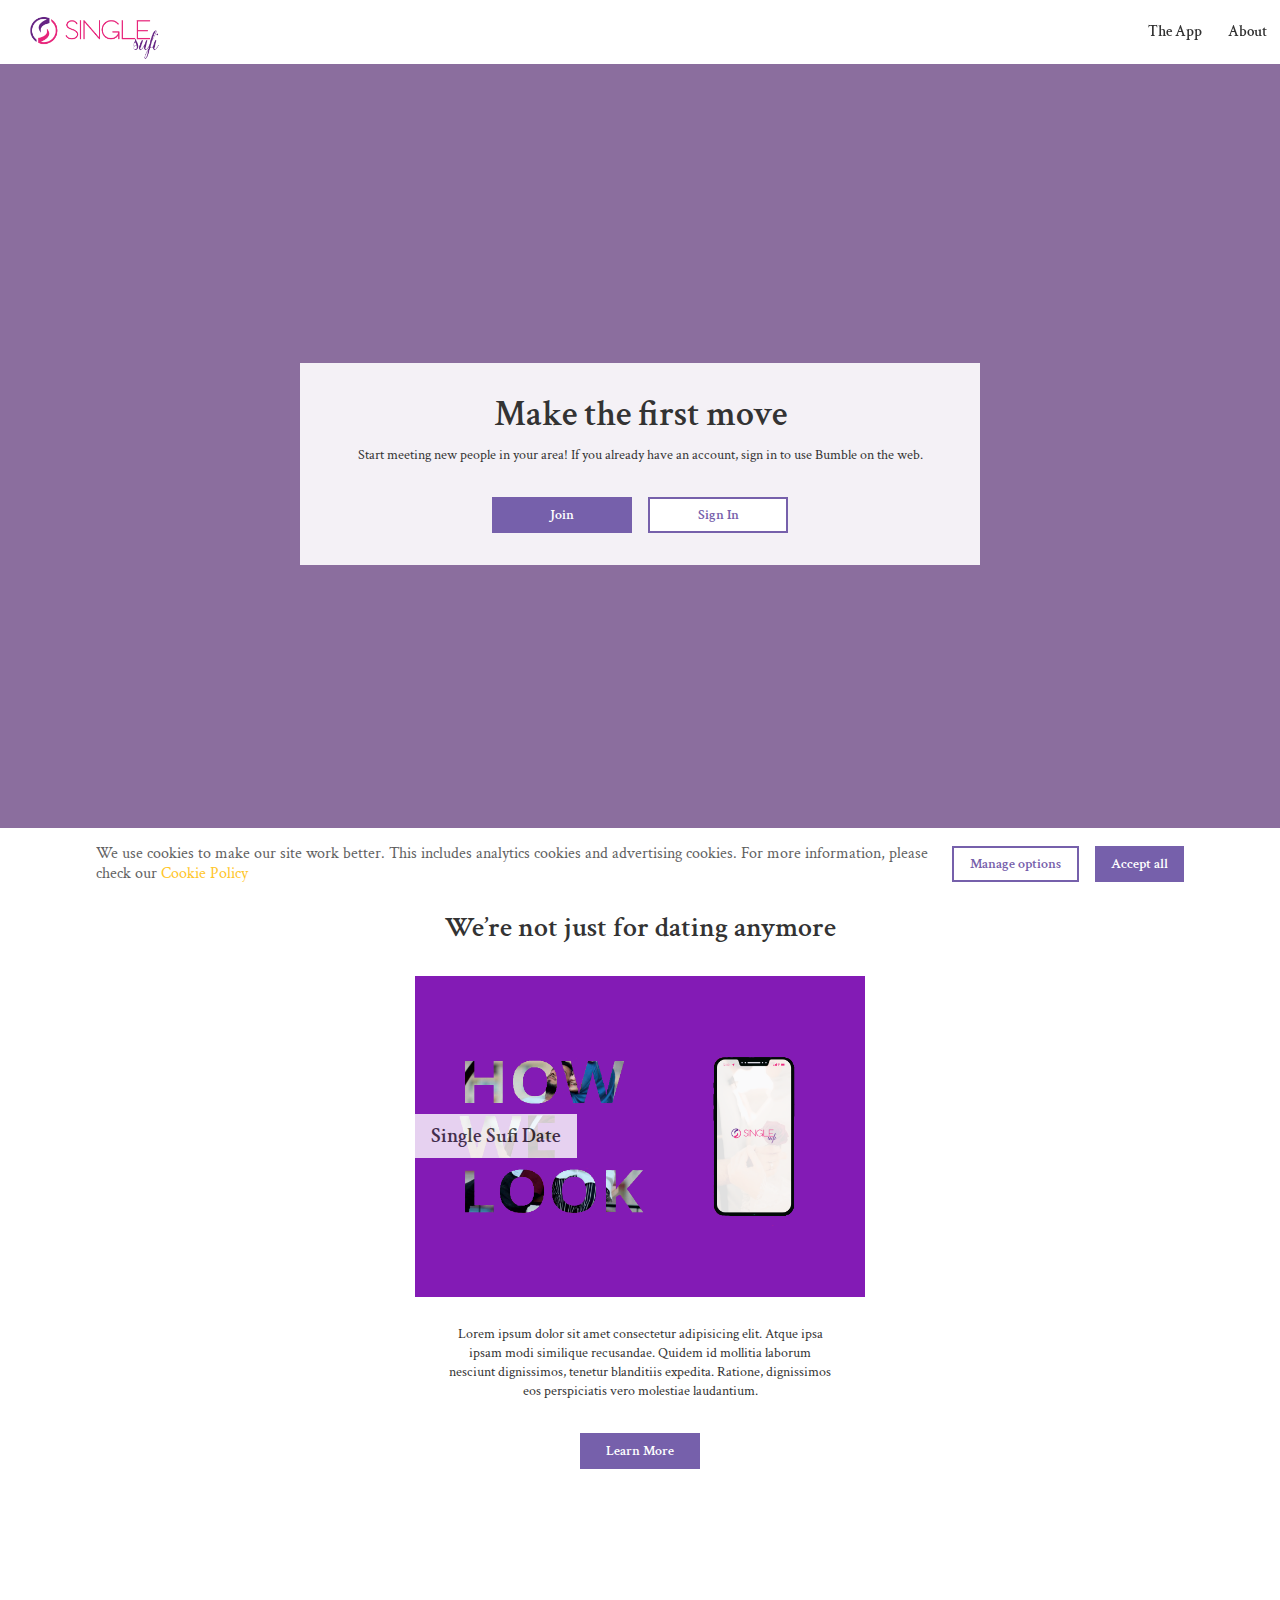
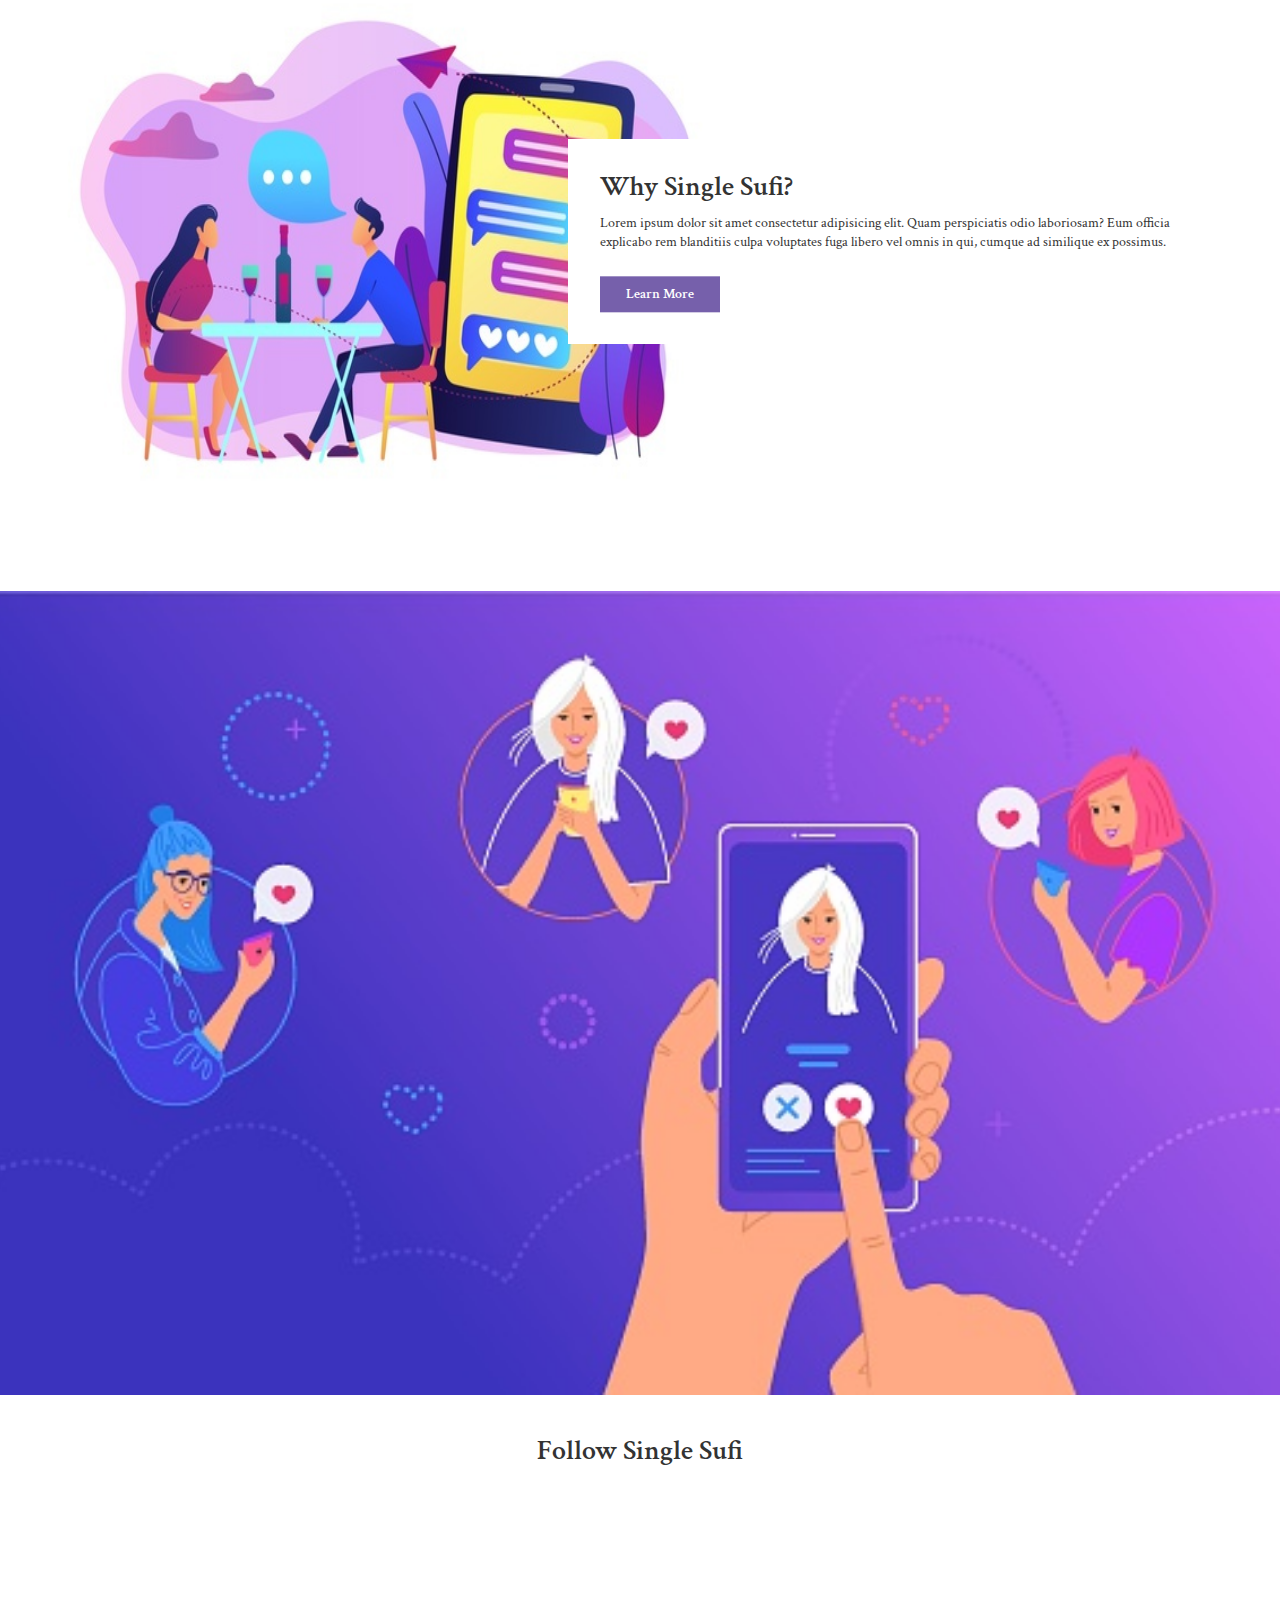
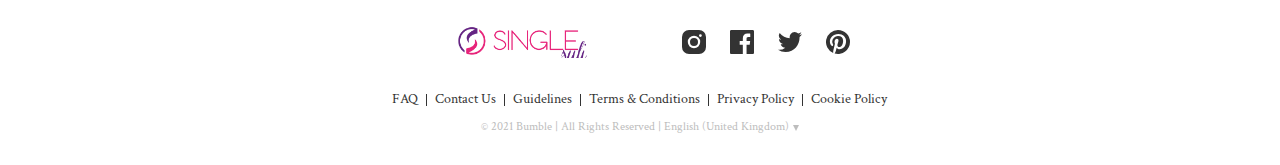
==== commit b9ac121b: "icon changes" ====
--- a/Bumble - Date, Meet, Network Better.html
+++ b/Bumble - Date, Meet, Network Better.html
@@ -69,23 +69,20 @@
       name="twitter:app:name:iphone"
       content="Bumble - Changing the rules of the game."
     />
-    <title>Bumble - Date, Meet, Network Better</title>
+    <title>Single Sufi - Date, Meet, Network Better</title>
     <link
       rel="stylesheet"
       type="text/css"
-      href="./Bumble - Date, Meet, Network Better_files/base-ltr.675dd1ce39a13e09a264.css"
+      href="./single-sufi-date-files/base-ltr.675dd1ce39a13e09a264.css"
       media="screen,projection,print"
     />
-    <link
-      rel="stylesheet"
-      type="text/css"
-      href="./Bumble - Date, Meet, Network Better_files/fonts.994b90f53189c38e6a68.css"
-      media="screen,projection,print"
-    />
+    <link rel="preconnect" href="https://fonts.googleapis.com">
+    <link rel="preconnect" href="https://fonts.gstatic.com" crossorigin>
+    <link href="https://fonts.googleapis.com/css2?family=Crimson+Text:ital,wght@0,400;0,600;0,700;1,400;1,600;1,700&display=swap" rel="stylesheet">
     <link
       rel="shortcut icon"
       type="image/x-icon"
-      href="./Bumble - Date, Meet, Network Better_files/favicon.png"
+      href="./single-sufi-date-files/favicon.png"
     />
     <!-- Preload app files -->
     <link
@@ -111,28 +108,28 @@
     <script
       type="text/javascript"
       async=""
-      src="./Bumble - Date, Meet, Network Better_files/js"
+      src="./single-sufi-date-files/js"
       nonce=""
     ></script>
     <script
       async=""
-      src="./Bumble - Date, Meet, Network Better_files/main.89cd5bf4.js.download"
+      src="./single-sufi-date-files/main.89cd5bf4.js.download"
     ></script>
     <script
-      src="./Bumble - Date, Meet, Network Better_files/259026827778330"
+      src="./single-sufi-date-files/259026827778330"
       async=""
     ></script>
     <script
       async=""
-      src="./Bumble - Date, Meet, Network Better_files/fbevents.js.download"
+      src="./single-sufi-date-files/fbevents.js.download"
     ></script>
     <script
       async=""
-      src="./Bumble - Date, Meet, Network Better_files/analytics.js.download"
+      src="./single-sufi-date-files/analytics.js.download"
     ></script>
     <script
       async=""
-      src="./Bumble - Date, Meet, Network Better_files/core.js.download"
+      src="./single-sufi-date-files/core.js.download"
     ></script>
     <script nonce="">
       var Bumble = {
@@ -262,7 +259,7 @@
     <!-- Facebook Pixel Code end -->
     <script
       defer=""
-      src="./Bumble - Date, Meet, Network Better_files/jquery-3.6.0.min.88da75a691bb14e3e3d4.js.download"
+      src="./single-sufi-date-files/jquery-3.6.0.min.88da75a691bb14e3e3d4.js.download"
       nonce=""
     ></script>
     <meta
@@ -449,7 +446,7 @@
                         >
                           <img
                             class="pageLogo"
-                            src="./Bumble - Date, Meet, Network Better_files/logoTransperancy.png"
+                            src="./single-sufi-date-files/logoTransperancy.png"
                             alt="logo"
                           />
                         </a>
@@ -499,21 +496,11 @@
                 </div>
               </div>
               <div class="header-bar__hero-block">
-                <div
-                  class="hero-block js-hero-image"
-                  style="
-                    background-image: url('https://pd1eu.bumbcdn.com/ssc/static-eu.bumble.com/s3/files/e/2.1.mgfBZES6-elQXZ2rKcYFybBVTNRBYzM6zQMmbaZc9FYy5RGX0eTNqkz_LjpJLWHKI7ntgUJ4Nwy6MZMNxNltoA/');
-                  "
-                  data-image-normal="https://pd1eu.bumbcdn.com/ssc/static-eu.bumble.com/s3/files/e/2.1.mgfBZES6-elQXZ2rKcYFyWy3lb1ylvoHi3MbuNDFH13DLHyXb_whf3UJMUzZ66-PQb8cJUWC-6ePlxphLaEQMw/"
-                  data-image-highres="https://pd1eu.bumbcdn.com/ssc/static-eu.bumble.com/s3/files/e/2.1.mgfBZES6-elQXZ2rKcYFyeMcOy2fw16jY9rrOPoUmbr5T12lP8vyGA5Jkkb9F6HIcLVE0boo-JjnNJvuyh3zNQ/"
-                  data-image-webp="https://pd1eu.bumbcdn.com/ssc/static-eu.bumble.com/s3/files/e/2.1.mgfBZES6-elQXZ2rKcYFybBVTNRBYzM6zQMmbaZc9FYy5RGX0eTNqkz_LjpJLWHKI7ntgUJ4Nwy6MZMNxNltoA/"
-                >
+                <div class="hero-block js-hero-image" style="background-image: url()" data-image-normal="" data-image-highres="" data-image-webp="">
                   <div class="hero-block__inner">
                     <div class="hero-block__content">
                       <h1 class="hero-block__title">
-                        <span class="hero-block__title-text"
-                          >Make the first move</span
-                        >
+                        <span class="hero-block__title-text">Make the first move</span>
                       </h1>
                       <div class="hero-block__text">
                         Start meeting new people in your area! If you already
@@ -523,31 +510,17 @@
                         <div class="hero-block__action-desktop">
                           <div class="app-entry-points">
                             <div class="app-entry-points__action">
-                              <a
-                                class="button button--block js-event-link"
-                                href="https://bumble.com/get-started"
-                                data-seo-name="event"
-                                data-seo-category="homepage_button"
-                                data-seo-action="button_click"
-                                data-seo-label="join"
-                              >
+                              <a class="button button--block js-event-link" href="https://bumble.com/get-started" data-seo-name="event" data-seo-category="homepage_button" data-seo-action="button_click" data-seo-label="join">
                                 <span class="button__inner">
                                   <span class="button__text">Join</span>
                                 </span>
                               </a>
                             </div>
                             <div class="app-entry-points__action">
-                              <a
-                                class="
+                              <a class="
                                   button button--block button--white
                                   js-event-link
-                                "
-                                href="https://bumble.com/get-started"
-                                data-seo-name="event"
-                                data-seo-category="homepage_button"
-                                data-seo-action="button_click"
-                                data-seo-label="sign-in"
-                              >
+                                " href="https://bumble.com/get-started" data-seo-name="event" data-seo-category="homepage_button" data-seo-action="button_click" data-seo-label="sign-in">
                                 <span class="button__inner">
                                   <span class="button__text">Sign In</span>
                                 </span>
@@ -557,55 +530,31 @@
                         </div>
                         <div class="hero-block__action-mobile">
                           <div class="store-buttons">
-                            <div
-                              class="
+                            <div class="
                                 store-buttons__item store-buttons__item--android
-                              "
-                            >
-                              <a
-                                class="button js-event-link"
-                                href="https://app.appsflyer.com/com.bumble.app?pid=googleplayhomepage"
-                                target="_blank"
-                                data-seo-name="event android-click"
-                                data-seo-category="homepage_button"
-                                data-seo-action="button_click"
-                                data-seo-label="android_download_app"
-                                data-source=""
-                              >
+                              ">
+                              <a class="button js-event-link" href="https://app.appsflyer.com/com.bumble.app?pid=googleplayhomepage" target="_blank" data-seo-name="event android-click" data-seo-category="homepage_button" data-seo-action="button_click" data-seo-label="android_download_app" data-source="">
                                 <div class="button__inner">
                                   <span class="button__icon">
                                     <svg class="icon">
-                                      <use
-                                        xlink:href="#icon-google-store"
-                                      ></use>
+                                      <use xlink:href="#icon-google-store"></use>
                                     </svg>
                                   </span>
-                                  <span class="button__text">Get Bumble</span>
+                                  <span class="button__text">Get Single sufi</span>
                                 </div>
                               </a>
                             </div>
-                            <div
-                              class="
+                            <div class="
                                 store-buttons__item store-buttons__item--ios
-                              "
-                            >
-                              <a
-                                class="button js-event-link"
-                                href="https://app.appsflyer.com/id930441707?pid=appstorehomepage"
-                                target="_blank"
-                                data-seo-name="event ios-click"
-                                data-seo-category="homepage_button"
-                                data-seo-action="button_click"
-                                data-seo-label="ios_download_app"
-                                data-source=""
-                              >
+                              ">
+                              <a class="button js-event-link" href="https://app.appsflyer.com/id930441707?pid=appstorehomepage" target="_blank" data-seo-name="event ios-click" data-seo-category="homepage_button" data-seo-action="button_click" data-seo-label="ios_download_app" data-source="">
                                 <div class="button__inner">
                                   <span class="button__icon">
                                     <svg class="icon">
                                       <use xlink:href="#icon-apple"></use>
                                     </svg>
                                   </span>
-                                  <span class="button__text">Get Bumble</span>
+                                  <span class="button__text">Get Single sufi</span>
                                 </div>
                               </a>
                             </div>
@@ -628,9 +577,7 @@
                   <div class="features__item features__item--bumble">
                     <div class="features__item-media">
                       <h3 class="features__item-title">Single Sufi Date</h3>
-                      <img
-                        class="features__item-image js-feature-image"
-                        src="./Bumble - Date, Meet, Network Better_files/109610701.webp"
+                      <img src="image/Screenshot_2.png" class="features__item-image"
                         data-image-normal="https://pd1eu.bumbcdn.com/ssc/static-eu.bumble.com/s4/files/e/2.1.mgfBZES6-elQXZ2rKcYFyRr6hhS1grLAYKpZowRvC3ucX56Efl_hteROEmEResQBUCD5F6NY1J7CPxSOBbQ98w/"
                         data-image-highres="https://pd1eu.bumbcdn.com/ssc/static-eu.bumble.com/s4/files/e/2.1.mgfBZES6-elQXZ2rKcYFyQo9XweKldB4UtOn6dzjem0LMGI71p48JBrSB_Fk6xajqDoPDjEshSjcxpvpVC7ZMQ/"
                         data-image-webp="https://pd1eu.bumbcdn.com/ssc/static-eu.bumble.com/s4/files/e/2.1.mgfBZES6-elQXZ2rKcYFyTnZPbxm3DYDS3lvGYcIFQ41N5x7PPnLMTilmNByxHGa8gZPyFrBA2DIiloGmS0vHA/"
@@ -639,10 +586,7 @@
                     </div>
                     <div class="features__item-content">
                       <p class="features__item-description">
-                        On Bumble, women make the first move. We’re levelling
-                        the playing field and changing the dynamics of dating.
-                        We believe relationships should begin with respect and
-                        equality.
+                        Lorem ipsum dolor sit amet consectetur adipisicing elit. Atque ipsa ipsam modi similique recusandae. Quidem id mollitia laborum nesciunt dignissimos, tenetur blanditiis expedita. Ratione, dignissimos eos perspiciatis vero molestiae laudantium.
                       </p>
                       <div class="features__item-actions">
                         <a
@@ -668,26 +612,17 @@
                 <div class="promo__item promo__item--wide">
                   <div class="promo__media">
                     <div
-                      class="promo__media-image js-promo-image"
-                      style="
-                        background-image: url('https://pd1eu.bumbcdn.com/ssc/static-eu.bumble.com/s2/files/e/2.1.mgfBZES6-elQXZ2rKcYFybB2Ms32X1dByTvaFwXY8p1KV9nKrrSZc6pxQRjAMCFiycJUzevyDLzIwFV_P-Ysvw/');
-                      "
+                      class="promo__media-image"
                       data-image-normal="https://pd1eu.bumbcdn.com/ssc/static-eu.bumble.com/s2/files/e/2.1.mgfBZES6-elQXZ2rKcYFyZVXT7FiJZ3EYtwlyL2rC8gCfINZuwGp-N74Gf5jWTbK4R0I2l-C2qY8BSIuhTz-lw/"
                       data-image-highres="https://pd1eu.bumbcdn.com/ssc/static-eu.bumble.com/s2/files/e/2.1.mgfBZES6-elQXZ2rKcYFyVCnvcr39eGslMfjscmE9aQL7QLiGPkDGP6HFzANFGAyiRRnGLgWIXoJoXsni2Pm_g/"
                       data-image-webp="https://pd1eu.bumbcdn.com/ssc/static-eu.bumble.com/s2/files/e/2.1.mgfBZES6-elQXZ2rKcYFybB2Ms32X1dByTvaFwXY8p1KV9nKrrSZc6pxQRjAMCFiycJUzevyDLzIwFV_P-Ysvw/"
-                    ></div>
+                    >
+                  <img src="image/man-woman-using-online-dating-app-smartphone-meeting-table-tiny-people-blind-date-speed-dating-online-dating-service-concept_335657-624.jpg" alt="" class="promo__media-image"></div>
                   </div>
                   <div class="promo__content">
                     <h2 class="promo__title">Why Single Sufi?</h2>
                     <p class="promo__description">
-                      Bumble was first founded to challenge the antiquated rules
-                      of dating. Now, Bumble empowers users to connect with
-                      confidence whether dating, networking, or meeting friends
-                      online. We’ve made it not only necessary but acceptable
-                      for women to make the first move, shaking up outdated
-                      gender norms. We prioritise kindness and respect,
-                      providing a safe online community for users to build new
-                      relationships.
+                      Lorem ipsum dolor sit amet consectetur adipisicing elit. Quam perspiciatis odio laboriosam? Eum officia explicabo rem blanditiis culpa voluptates fuga libero vel omnis in qui, cumque ad similique ex possimus.
                     </p>
                     <div class="promo__actions">
                       <a
@@ -1120,7 +1055,7 @@
                       >
                         <img
                           class="pageLogo"
-                          src="./Bumble - Date, Meet, Network Better_files/logoTransperancy.png"
+                          src="./single-sufi-date-files/logoTransperancy.png"
                           alt="logo"
                         />
                       </a>
@@ -1440,13 +1375,12 @@
     <div class="mobile-navigation js-mobile-navigation">
       <div class="mobile-navigation__bar">
         <div class="mobile-navigation__logo">
-          <a href="https://bumble.com/en/" class="logo" title="Home">
-            <img
-              class="pageLogo"
-              src="./Bumble - Date, Meet, Network Better_files/logoTransperancy.png"
-              alt="logo"
-            />
-          </a>
+            <div class="header__logo"> 
+              <a class="logo" href="https://bumble.com/en/" title="HOME">
+                  <img class="pageLogo" src="image/logo.png" alt="logo">
+              </a> 
+          </div>
+        
         </div>
         <div class="mobile-navigation__control">
           <div class="mobile-navigation__switcher js-close-menu">
@@ -1509,7 +1443,7 @@
                         </svg>
                       </i>
                     </div>
-                    <div class="button__text">Get Bumble</div>
+                    <div class="button__text">Get Single sufi</div>
                   </div>
                 </a>
               </div>
@@ -1532,7 +1466,7 @@
                         </svg>
                       </i>
                     </div>
-                    <div class="button__text">Get Bumble</div>
+                    <div class="button__text">Get Single sufi</div>
                   </div>
                 </a>
               </div>
@@ -1649,7 +1583,7 @@
     </script>
     <script
       defer
-      src="./Bumble - Date, Meet, Network Better_files/app.93ccf163ff79887d45fc.js.download"
+      src="./single-sufi-date-files/app.93ccf163ff79887d45fc.js.download"
       nonce=""
     ></script>
     <script nonce="">
--- a/single-sufi-date-files/base-ltr.675dd1ce39a13e09a264.css
+++ b/single-sufi-date-files/base-ltr.675dd1ce39a13e09a264.css
@@ -0,0 +1,4949 @@
+@charset "UTF-8";
+@-webkit-keyframes swiper-preloader-spin {
+  to {
+    -webkit-transform: rotate(360deg);
+    transform: rotate(360deg);
+  }
+}
+@keyframes swiper-preloader-spin {
+  to {
+    -webkit-transform: rotate(360deg);
+    transform: rotate(360deg);
+  }
+}
+@-webkit-keyframes rotating {
+  0% {
+    -webkit-transform: rotate(0deg);
+    transform: rotate(0deg);
+  }
+  to {
+    -webkit-transform: rotate(360deg);
+    transform: rotate(360deg);
+  }
+}
+@keyframes rotating {
+  0% {
+    -webkit-transform: rotate(0deg);
+    transform: rotate(0deg);
+  }
+  to {
+    -webkit-transform: rotate(360deg);
+    transform: rotate(360deg);
+  }
+}
+
+@import url("https://fonts.googleapis.com/css2?family=Crimson+Text:ital,wght@0,400;0,600;0,700;1,400;1,600;1,700&display=swap");
+
+.swiper-container {
+  margin: 0 auto;
+  position: relative;
+  overflow: hidden;
+  list-style: none;
+  padding: 0;
+  z-index: 1;
+}
+.swiper-container-no-flexbox .swiper-slide {
+  float: left;
+}
+.swiper-container-vertical > .swiper-wrapper {
+  -webkit-flex-direction: column;
+  flex-direction: column;
+}
+.swiper-slide,
+.swiper-wrapper {
+  width: 100%;
+  height: 100%;
+  position: relative;
+  transition-property: transform;
+  transition-property: transform, -webkit-transform;
+}
+.swiper-wrapper {
+  z-index: 1;
+  display: -webkit-flex;
+  display: flex;
+  box-sizing: content-box;
+}
+.swiper-container-android .swiper-slide,
+.swiper-wrapper {
+  -webkit-transform: translate3d(0, 0, 0);
+  transform: translate3d(0, 0, 0);
+}
+.swiper-container-multirow > .swiper-wrapper {
+  -webkit-flex-wrap: wrap;
+  flex-wrap: wrap;
+}
+.swiper-container-free-mode > .swiper-wrapper {
+  transition-timing-function: ease-out;
+  margin: 0 auto;
+}
+.swiper-slide {
+  -webkit-flex-shrink: 0;
+  flex-shrink: 0;
+}
+.swiper-invisible-blank-slide {
+  visibility: hidden;
+}
+.swiper-container-autoheight,
+.swiper-container-autoheight .swiper-slide {
+  height: auto;
+}
+.swiper-container-autoheight .swiper-wrapper {
+  -webkit-align-items: flex-start;
+  align-items: flex-start;
+  transition-property: transform, height;
+  transition-property: transform, height, -webkit-transform;
+}
+.swiper-container-3d {
+  -webkit-perspective: 1200px;
+  perspective: 1200px;
+}
+.swiper-container-3d .swiper-cube-shadow,
+.swiper-container-3d .swiper-slide,
+.swiper-container-3d .swiper-slide-shadow-bottom,
+.swiper-container-3d .swiper-slide-shadow-left,
+.swiper-container-3d .swiper-slide-shadow-right,
+.swiper-container-3d .swiper-slide-shadow-top,
+.swiper-container-3d .swiper-wrapper {
+  -webkit-transform-style: preserve-3d;
+  transform-style: preserve-3d;
+}
+.swiper-container-3d .swiper-slide-shadow-bottom,
+.swiper-container-3d .swiper-slide-shadow-left,
+.swiper-container-3d .swiper-slide-shadow-right,
+.swiper-container-3d .swiper-slide-shadow-top {
+  position: absolute;
+  left: 0;
+  top: 0;
+  width: 100%;
+  height: 100%;
+  pointer-events: none;
+  z-index: 10;
+}
+.swiper-container-3d .swiper-slide-shadow-left {
+  background-image: linear-gradient(to left, rgba(0, 0, 0, 0.5), transparent);
+}
+.swiper-container-3d .swiper-slide-shadow-right {
+  background-image: linear-gradient(to right, rgba(0, 0, 0, 0.5), transparent);
+}
+.swiper-container-3d .swiper-slide-shadow-top {
+  background-image: linear-gradient(to top, rgba(0, 0, 0, 0.5), transparent);
+}
+.swiper-container-3d .swiper-slide-shadow-bottom {
+  background-image: linear-gradient(to bottom, rgba(0, 0, 0, 0.5), transparent);
+}
+.swiper-container-wp8-horizontal,
+.swiper-container-wp8-horizontal > .swiper-wrapper {
+  touch-action: pan-y;
+}
+.swiper-container-wp8-vertical,
+.swiper-container-wp8-vertical > .swiper-wrapper {
+  touch-action: pan-x;
+}
+.swiper-button-next,
+.swiper-button-prev {
+  position: absolute;
+  top: 50%;
+  width: 27px;
+  height: 44px;
+  margin-top: -22px;
+  z-index: 10;
+  cursor: pointer;
+  background-size: 27px 44px;
+  background-position: center;
+  background-repeat: no-repeat;
+}
+.swiper-button-next.swiper-button-disabled,
+.swiper-button-prev.swiper-button-disabled {
+  opacity: 0.35;
+  cursor: auto;
+  pointer-events: none;
+}
+.swiper-button-prev,
+.swiper-container-rtl .swiper-button-next {
+  background-image: url("data:image/svg+xml;charset=utf-8,%3Csvg%20xmlns%3D'http%3A%2F%2Fwww.w3.org%2F2000%2Fsvg'%20viewBox%3D'0%200%2027%2044'%3E%3Cpath%20d%3D'M0%2C22L22%2C0l2.1%2C2.1L4.2%2C22l19.9%2C19.9L22%2C44L0%2C22L0%2C22L0%2C22z'%20fill%3D'%23007aff'%2F%3E%3C%2Fsvg%3E");
+  left: 10px;
+  right: auto;
+}
+.swiper-button-next,
+.swiper-container-rtl .swiper-button-prev {
+  background-image: url("data:image/svg+xml;charset=utf-8,%3Csvg%20xmlns%3D'http%3A%2F%2Fwww.w3.org%2F2000%2Fsvg'%20viewBox%3D'0%200%2027%2044'%3E%3Cpath%20d%3D'M27%2C22L27%2C22L5%2C44l-2.1-2.1L22.8%2C22L2.9%2C2.1L5%2C0L27%2C22L27%2C22z'%20fill%3D'%23007aff'%2F%3E%3C%2Fsvg%3E");
+  right: 10px;
+  left: auto;
+}
+.swiper-button-prev.swiper-button-white,
+.swiper-container-rtl .swiper-button-next.swiper-button-white {
+  background-image: url("data:image/svg+xml;charset=utf-8,%3Csvg%20xmlns%3D'http%3A%2F%2Fwww.w3.org%2F2000%2Fsvg'%20viewBox%3D'0%200%2027%2044'%3E%3Cpath%20d%3D'M0%2C22L22%2C0l2.1%2C2.1L4.2%2C22l19.9%2C19.9L22%2C44L0%2C22L0%2C22L0%2C22z'%20fill%3D'%23ffffff'%2F%3E%3C%2Fsvg%3E");
+}
+.swiper-button-next.swiper-button-white,
+.swiper-container-rtl .swiper-button-prev.swiper-button-white {
+  background-image: url("data:image/svg+xml;charset=utf-8,%3Csvg%20xmlns%3D'http%3A%2F%2Fwww.w3.org%2F2000%2Fsvg'%20viewBox%3D'0%200%2027%2044'%3E%3Cpath%20d%3D'M27%2C22L27%2C22L5%2C44l-2.1-2.1L22.8%2C22L2.9%2C2.1L5%2C0L27%2C22L27%2C22z'%20fill%3D'%23ffffff'%2F%3E%3C%2Fsvg%3E");
+}
+.swiper-button-prev.swiper-button-black,
+.swiper-container-rtl .swiper-button-next.swiper-button-black {
+  background-image: url("data:image/svg+xml;charset=utf-8,%3Csvg%20xmlns%3D'http%3A%2F%2Fwww.w3.org%2F2000%2Fsvg'%20viewBox%3D'0%200%2027%2044'%3E%3Cpath%20d%3D'M0%2C22L22%2C0l2.1%2C2.1L4.2%2C22l19.9%2C19.9L22%2C44L0%2C22L0%2C22L0%2C22z'%20fill%3D'%23000000'%2F%3E%3C%2Fsvg%3E");
+}
+.swiper-button-next.swiper-button-black,
+.swiper-container-rtl .swiper-button-prev.swiper-button-black {
+  background-image: url("data:image/svg+xml;charset=utf-8,%3Csvg%20xmlns%3D'http%3A%2F%2Fwww.w3.org%2F2000%2Fsvg'%20viewBox%3D'0%200%2027%2044'%3E%3Cpath%20d%3D'M27%2C22L27%2C22L5%2C44l-2.1-2.1L22.8%2C22L2.9%2C2.1L5%2C0L27%2C22L27%2C22z'%20fill%3D'%23000000'%2F%3E%3C%2Fsvg%3E");
+}
+.swiper-pagination {
+  position: absolute;
+  text-align: center;
+  transition: 300ms opacity;
+  -webkit-transform: translate3d(0, 0, 0);
+  transform: translate3d(0, 0, 0);
+  z-index: 10;
+}
+.swiper-pagination.swiper-pagination-hidden {
+  opacity: 0;
+}
+.swiper-container-horizontal > .swiper-pagination-bullets,
+.swiper-pagination-custom,
+.swiper-pagination-fraction {
+  bottom: 10px;
+  left: 0;
+  width: 100%;
+}
+.swiper-pagination-bullets-dynamic {
+  overflow: hidden;
+  font-size: 0;
+}
+.swiper-pagination-bullets-dynamic .swiper-pagination-bullet {
+  -webkit-transform: scale(0.33);
+  transform: scale(0.33);
+  position: relative;
+}
+.swiper-pagination-bullets-dynamic .swiper-pagination-bullet-active {
+  -webkit-transform: scale(1);
+  transform: scale(1);
+}
+.swiper-pagination-bullets-dynamic .swiper-pagination-bullet-active-prev {
+  -webkit-transform: scale(0.66);
+  transform: scale(0.66);
+}
+.swiper-pagination-bullets-dynamic .swiper-pagination-bullet-active-prev-prev {
+  -webkit-transform: scale(0.33);
+  transform: scale(0.33);
+}
+.swiper-pagination-bullets-dynamic .swiper-pagination-bullet-active-next {
+  -webkit-transform: scale(0.66);
+  transform: scale(0.66);
+}
+.swiper-pagination-bullets-dynamic .swiper-pagination-bullet-active-next-next {
+  -webkit-transform: scale(0.33);
+  transform: scale(0.33);
+}
+.swiper-pagination-bullet {
+  width: 8px;
+  height: 8px;
+  display: inline-block;
+  border-radius: 100%;
+  background: #000;
+  opacity: 0.2;
+}
+button.swiper-pagination-bullet {
+  border: 0;
+  margin: 0;
+  padding: 0;
+  box-shadow: none;
+  -webkit-appearance: none;
+  -moz-appearance: none;
+  appearance: none;
+}
+.swiper-pagination-clickable .swiper-pagination-bullet,
+button {
+  cursor: pointer;
+}
+.swiper-pagination-bullet-active {
+  opacity: 1;
+  background: #007aff;
+}
+.swiper-container-vertical > .swiper-pagination-bullets {
+  right: 10px;
+  top: 50%;
+  -webkit-transform: translate3d(0, -50%, 0);
+  transform: translate3d(0, -50%, 0);
+}
+.swiper-container-vertical
+  > .swiper-pagination-bullets
+  .swiper-pagination-bullet {
+  margin: 6px 0;
+  display: block;
+}
+.swiper-container-vertical
+  > .swiper-pagination-bullets.swiper-pagination-bullets-dynamic {
+  top: 50%;
+  -webkit-transform: translateY(-50%);
+  transform: translateY(-50%);
+  width: 8px;
+}
+.swiper-container-vertical
+  > .swiper-pagination-bullets.swiper-pagination-bullets-dynamic
+  .swiper-pagination-bullet {
+  display: inline-block;
+  transition: 200ms transform, 200ms top;
+  transition: 200ms transform, 200ms top, 200ms -webkit-transform;
+}
+.swiper-container-horizontal
+  > .swiper-pagination-bullets
+  .swiper-pagination-bullet {
+  margin: 0 4px;
+}
+.swiper-container-horizontal
+  > .swiper-pagination-bullets.swiper-pagination-bullets-dynamic {
+  left: 50%;
+  -webkit-transform: translateX(-50%);
+  transform: translateX(-50%);
+  white-space: nowrap;
+}
+.swiper-container-horizontal
+  > .swiper-pagination-bullets.swiper-pagination-bullets-dynamic
+  .swiper-pagination-bullet {
+  transition: 200ms transform, 200ms left;
+  transition: 200ms transform, 200ms left, 200ms -webkit-transform;
+}
+.swiper-container-horizontal.swiper-container-rtl
+  > .swiper-pagination-bullets-dynamic
+  .swiper-pagination-bullet {
+  transition: 200ms transform, 200ms right;
+  transition: 200ms transform, 200ms right, 200ms -webkit-transform;
+}
+.swiper-pagination-progressbar {
+  background: rgba(0, 0, 0, 0.25);
+  position: absolute;
+}
+.swiper-pagination-progressbar .swiper-pagination-progressbar-fill {
+  background: #007aff;
+  position: absolute;
+  left: 0;
+  top: 0;
+  width: 100%;
+  height: 100%;
+  -webkit-transform: scale(0);
+  transform: scale(0);
+  -webkit-transform-origin: left top;
+  transform-origin: left top;
+}
+.swiper-container-rtl
+  .swiper-pagination-progressbar
+  .swiper-pagination-progressbar-fill {
+  -webkit-transform-origin: right top;
+  transform-origin: right top;
+}
+.swiper-container-horizontal > .swiper-pagination-progressbar {
+  width: 100%;
+  height: 4px;
+  left: 0;
+  top: 0;
+}
+.swiper-container-vertical > .swiper-pagination-progressbar {
+  width: 4px;
+  height: 100%;
+  left: 0;
+  top: 0;
+}
+.swiper-pagination-progressbar.swiper-pagination-white
+  .swiper-pagination-progressbar-fill,
+.swiper-pagination-white .swiper-pagination-bullet-active {
+  background: #fff;
+}
+.swiper-pagination-progressbar.swiper-pagination-white {
+  background: rgba(255, 255, 255, 0.25);
+}
+.swiper-pagination-black .swiper-pagination-bullet-active,
+.swiper-pagination-progressbar.swiper-pagination-black
+  .swiper-pagination-progressbar-fill {
+  background: #000;
+}
+.swiper-pagination-progressbar.swiper-pagination-black {
+  background: rgba(0, 0, 0, 0.25);
+}
+.swiper-scrollbar {
+  border-radius: 10px;
+  position: relative;
+  -ms-touch-action: none;
+  background: rgba(0, 0, 0, 0.1);
+}
+.swiper-container-horizontal > .swiper-scrollbar {
+  position: absolute;
+  left: 1%;
+  bottom: 3px;
+  z-index: 50;
+  height: 5px;
+  width: 98%;
+}
+.swiper-container-vertical > .swiper-scrollbar {
+  position: absolute;
+  right: 3px;
+  top: 1%;
+  z-index: 50;
+  width: 5px;
+  height: 98%;
+}
+.swiper-scrollbar-drag {
+  height: 100%;
+  width: 100%;
+  position: relative;
+  background: rgba(0, 0, 0, 0.5);
+  border-radius: 10px;
+  left: 0;
+  top: 0;
+}
+.swiper-scrollbar-cursor-drag {
+  cursor: move;
+}
+.swiper-zoom-container {
+  width: 100%;
+  height: 100%;
+  display: -webkit-flex;
+  display: flex;
+  -webkit-justify-content: center;
+  justify-content: center;
+  -webkit-align-items: center;
+  align-items: center;
+  text-align: center;
+}
+.swiper-zoom-container > canvas,
+.swiper-zoom-container > img,
+.swiper-zoom-container > svg {
+  max-width: 100%;
+  max-height: 100%;
+  object-fit: contain;
+}
+.swiper-slide-zoomed {
+  cursor: move;
+}
+.swiper-lazy-preloader {
+  width: 42px;
+  height: 42px;
+  position: absolute;
+  left: 50%;
+  top: 50%;
+  margin-left: -21px;
+  margin-top: -21px;
+  z-index: 10;
+  -webkit-transform-origin: 50%;
+  transform-origin: 50%;
+  -webkit-animation: swiper-preloader-spin 1s steps(12, end) infinite;
+  animation: swiper-preloader-spin 1s steps(12, end) infinite;
+}
+.swiper-lazy-preloader:after {
+  display: block;
+  content: "";
+  width: 100%;
+  height: 100%;
+  background-image: url("data:image/svg+xml;charset=utf-8,%3Csvg%20viewBox%3D'0%200%20120%20120'%20xmlns%3D'http%3A%2F%2Fwww.w3.org%2F2000%2Fsvg'%20xmlns%3Axlink%3D'http%3A%2F%2Fwww.w3.org%2F1999%2Fxlink'%3E%3Cdefs%3E%3Cline%20id%3D'l'%20x1%3D'60'%20x2%3D'60'%20y1%3D'7'%20y2%3D'27'%20stroke%3D'%236c6c6c'%20stroke-width%3D'11'%20stroke-linecap%3D'round'%2F%3E%3C%2Fdefs%3E%3Cg%3E%3Cuse%20xlink%3Ahref%3D'%23l'%20opacity%3D'.27'%2F%3E%3Cuse%20xlink%3Ahref%3D'%23l'%20opacity%3D'.27'%20transform%3D'rotate(30%2060%2C60)'%2F%3E%3Cuse%20xlink%3Ahref%3D'%23l'%20opacity%3D'.27'%20transform%3D'rotate(60%2060%2C60)'%2F%3E%3Cuse%20xlink%3Ahref%3D'%23l'%20opacity%3D'.27'%20transform%3D'rotate(90%2060%2C60)'%2F%3E%3Cuse%20xlink%3Ahref%3D'%23l'%20opacity%3D'.27'%20transform%3D'rotate(120%2060%2C60)'%2F%3E%3Cuse%20xlink%3Ahref%3D'%23l'%20opacity%3D'.27'%20transform%3D'rotate(150%2060%2C60)'%2F%3E%3Cuse%20xlink%3Ahref%3D'%23l'%20opacity%3D'.37'%20transform%3D'rotate(180%2060%2C60)'%2F%3E%3Cuse%20xlink%3Ahref%3D'%23l'%20opacity%3D'.46'%20transform%3D'rotate(210%2060%2C60)'%2F%3E%3Cuse%20xlink%3Ahref%3D'%23l'%20opacity%3D'.56'%20transform%3D'rotate(240%2060%2C60)'%2F%3E%3Cuse%20xlink%3Ahref%3D'%23l'%20opacity%3D'.66'%20transform%3D'rotate(270%2060%2C60)'%2F%3E%3Cuse%20xlink%3Ahref%3D'%23l'%20opacity%3D'.75'%20transform%3D'rotate(300%2060%2C60)'%2F%3E%3Cuse%20xlink%3Ahref%3D'%23l'%20opacity%3D'.85'%20transform%3D'rotate(330%2060%2C60)'%2F%3E%3C%2Fg%3E%3C%2Fsvg%3E");
+  background-position: 50%;
+  background-size: 100%;
+  background-repeat: no-repeat;
+}
+.swiper-lazy-preloader-white:after {
+  background-image: url("data:image/svg+xml;charset=utf-8,%3Csvg%20viewBox%3D'0%200%20120%20120'%20xmlns%3D'http%3A%2F%2Fwww.w3.org%2F2000%2Fsvg'%20xmlns%3Axlink%3D'http%3A%2F%2Fwww.w3.org%2F1999%2Fxlink'%3E%3Cdefs%3E%3Cline%20id%3D'l'%20x1%3D'60'%20x2%3D'60'%20y1%3D'7'%20y2%3D'27'%20stroke%3D'%23fff'%20stroke-width%3D'11'%20stroke-linecap%3D'round'%2F%3E%3C%2Fdefs%3E%3Cg%3E%3Cuse%20xlink%3Ahref%3D'%23l'%20opacity%3D'.27'%2F%3E%3Cuse%20xlink%3Ahref%3D'%23l'%20opacity%3D'.27'%20transform%3D'rotate(30%2060%2C60)'%2F%3E%3Cuse%20xlink%3Ahref%3D'%23l'%20opacity%3D'.27'%20transform%3D'rotate(60%2060%2C60)'%2F%3E%3Cuse%20xlink%3Ahref%3D'%23l'%20opacity%3D'.27'%20transform%3D'rotate(90%2060%2C60)'%2F%3E%3Cuse%20xlink%3Ahref%3D'%23l'%20opacity%3D'.27'%20transform%3D'rotate(120%2060%2C60)'%2F%3E%3Cuse%20xlink%3Ahref%3D'%23l'%20opacity%3D'.27'%20transform%3D'rotate(150%2060%2C60)'%2F%3E%3Cuse%20xlink%3Ahref%3D'%23l'%20opacity%3D'.37'%20transform%3D'rotate(180%2060%2C60)'%2F%3E%3Cuse%20xlink%3Ahref%3D'%23l'%20opacity%3D'.46'%20transform%3D'rotate(210%2060%2C60)'%2F%3E%3Cuse%20xlink%3Ahref%3D'%23l'%20opacity%3D'.56'%20transform%3D'rotate(240%2060%2C60)'%2F%3E%3Cuse%20xlink%3Ahref%3D'%23l'%20opacity%3D'.66'%20transform%3D'rotate(270%2060%2C60)'%2F%3E%3Cuse%20xlink%3Ahref%3D'%23l'%20opacity%3D'.75'%20transform%3D'rotate(300%2060%2C60)'%2F%3E%3Cuse%20xlink%3Ahref%3D'%23l'%20opacity%3D'.85'%20transform%3D'rotate(330%2060%2C60)'%2F%3E%3C%2Fg%3E%3C%2Fsvg%3E");
+}
+.swiper-container .swiper-notification {
+  position: absolute;
+  left: 0;
+  top: 0;
+  pointer-events: none;
+  opacity: 0;
+  z-index: -1000;
+}
+.swiper-container-fade.swiper-container-free-mode .swiper-slide {
+  transition-timing-function: ease-out;
+}
+.swiper-container-fade .swiper-slide {
+  pointer-events: none;
+  transition-property: opacity;
+}
+.swiper-container-fade .swiper-slide .swiper-slide {
+  pointer-events: none;
+}
+.swiper-container-fade .swiper-slide-active,
+.swiper-container-fade .swiper-slide-active .swiper-slide-active {
+  pointer-events: auto;
+}
+.swiper-container-cube,
+.swiper-container-flip {
+  overflow: visible;
+}
+.swiper-container-cube .swiper-slide {
+  pointer-events: none;
+  -webkit-backface-visibility: hidden;
+  backface-visibility: hidden;
+  z-index: 1;
+  visibility: hidden;
+  -webkit-transform-origin: 0 0;
+  transform-origin: 0 0;
+  width: 100%;
+  height: 100%;
+}
+.swiper-container-cube .swiper-slide .swiper-slide {
+  pointer-events: none;
+}
+.swiper-container-cube.swiper-container-rtl .swiper-slide {
+  -webkit-transform-origin: 100% 0;
+  transform-origin: 100% 0;
+}
+.swiper-container-cube .swiper-slide-active .swiper-slide-active {
+  pointer-events: auto;
+}
+.swiper-container-cube .swiper-slide-active,
+.swiper-container-cube .swiper-slide-next,
+.swiper-container-cube .swiper-slide-next + .swiper-slide,
+.swiper-container-cube .swiper-slide-prev {
+  pointer-events: auto;
+  visibility: visible;
+}
+.swiper-container-cube .swiper-slide-shadow-bottom,
+.swiper-container-cube .swiper-slide-shadow-left,
+.swiper-container-cube .swiper-slide-shadow-right,
+.swiper-container-cube .swiper-slide-shadow-top {
+  z-index: 0;
+  -webkit-backface-visibility: hidden;
+  backface-visibility: hidden;
+}
+.swiper-container-cube .swiper-cube-shadow {
+  position: absolute;
+  left: 0;
+  bottom: 0;
+  width: 100%;
+  height: 100%;
+  background: #000;
+  opacity: 0.6;
+  -webkit-filter: blur(50px);
+  filter: blur(50px);
+  z-index: 0;
+}
+.swiper-container-flip .swiper-slide {
+  pointer-events: none;
+  -webkit-backface-visibility: hidden;
+  backface-visibility: hidden;
+  z-index: 1;
+}
+.swiper-container-flip .swiper-slide .swiper-slide {
+  pointer-events: none;
+}
+.swiper-container-flip .swiper-slide-active,
+.swiper-container-flip .swiper-slide-active .swiper-slide-active {
+  pointer-events: auto;
+}
+.swiper-container-flip .swiper-slide-shadow-bottom,
+.swiper-container-flip .swiper-slide-shadow-left,
+.swiper-container-flip .swiper-slide-shadow-right,
+.swiper-container-flip .swiper-slide-shadow-top {
+  z-index: 0;
+  -webkit-backface-visibility: hidden;
+  backface-visibility: hidden;
+}
+.swiper-container-coverflow .swiper-wrapper {
+  -ms-perspective: 1200px;
+}
+html,
+iframe,
+img {
+  margin: 0;
+  padding: 0;
+}
+html {
+  position: relative;
+  min-height: 100%;
+  height: 100%;
+  vertical-align: baseline;
+}
+a,
+abbr,
+acronym,
+address,
+applet,
+article,
+aside,
+b,
+big,
+blockquote,
+body,
+caption,
+center,
+cite,
+code,
+dd,
+del,
+details,
+dfn,
+div,
+dl,
+dt,
+em,
+fieldset,
+figcaption,
+figure,
+font,
+footer,
+form,
+h5,
+h6,
+header,
+hgroup,
+i,
+input,
+ins,
+kbd,
+label,
+legend,
+li,
+main,
+mark,
+menu,
+nav,
+object,
+ol,
+p,
+pre,
+q,
+s,
+samp,
+section,
+small,
+span,
+strike,
+strong,
+sub,
+sup,
+table,
+tbody,
+td,
+textarea,
+tfoot,
+th,
+thead,
+tr,
+tt,
+u,
+ul,
+var {
+  vertical-align: baseline;
+  box-sizing: border-box;
+  margin: 0;
+  padding: 0;
+  outline: 0;
+  border: 0;
+  background: 0 0;
+  -webkit-tap-highlight-color: transparent;
+}
+h1,
+h2,
+h3,
+h4,
+html,
+iframe,
+img {
+  box-sizing: border-box;
+  outline: 0;
+  border: 0;
+  background: 0 0;
+  -webkit-tap-highlight-color: transparent;
+}
+iframe,
+img {
+  vertical-align: top;
+}
+h1,
+h2,
+h3,
+h4 {
+  vertical-align: baseline;
+}
+body {
+  overflow-x: hidden;
+  background: #fff;
+  direction: ltr;
+  font: 87.5%/1.3572 -apple-system, "San Francisco", "Helvetica Neue", Roboto,
+    "Segoe WP", "Segoe UI", sans-serif;
+  -webkit-font-smoothing: antialiased;
+  -moz-osx-font-smoothing: grayscale;
+  -ms-text-size-adjust: none;
+  text-size-adjust: none;
+  font-weight: 400;
+  font-size: 14px;
+  line-height: 1.35;
+  font-family: "Crimson Text", Georgia, Times, serif;
+  color: #333;
+  text-rendering: optimizeLegibility;
+}
+body.is-opened-modal {
+  overflow: hidden;
+}
+@media screen and (max-width: 879px) {
+  body.is-opened-mobile-nav {
+    overflow: hidden;
+  }
+}
+article,
+aside,
+details,
+figcaption,
+figure,
+footer,
+header,
+hgroup,
+main,
+menu,
+nav,
+section {
+  display: block;
+}
+ol,
+ul {
+  list-style: none;
+}
+input {
+  -webkit-appearance: none;
+  -moz-appearance: none;
+  appearance: none;
+}
+:focus {
+  outline: 0;
+}
+.icon {
+  position: relative;
+  display: block;
+  fill: currentColor;
+  transition: 0.2s color cubic-bezier(0.75, 0.25, 0.25, 0.75);
+}
+.icon::after,
+.icon__content {
+  position: absolute;
+  top: 0;
+  left: 0;
+}
+.icon::after {
+  right: 0;
+  bottom: 0;
+  content: "";
+}
+.icon__content {
+  width: 100%;
+  height: 100%;
+  fill: inherit;
+  -webkit-transform: translateX(0);
+  transform: translateX(0);
+}
+.icon,
+.icon--md {
+  width: 24px;
+  height: 24px;
+}
+.icon--lg {
+  width: 32px;
+  height: 32px;
+}
+.icon--sm {
+  width: 16px;
+  height: 16px;
+}
+.icon--stretch {
+  width: 100%;
+  height: 100%;
+}
+.icon-svg {
+  display: block;
+  box-sizing: border-box;
+  width: inherit;
+  max-width: inherit;
+  height: inherit;
+  max-height: inherit;
+  fill: inherit;
+  background: inherit;
+  -moz-transform: translateX(0);
+  pointer-events: none;
+}
+.icon-svg > use {
+  transition: opacity 0.2s;
+}
+.form-wrapper {
+  position: relative;
+  display: block;
+  max-width: 100%;
+}
+.form,
+.form__content,
+.form__row,
+.form__step {
+  display: block;
+}
+.form__content.is-hidden {
+  display: none;
+}
+@media (min-width: 768px) {
+  .form__row {
+    display: -webkit-flex;
+    display: flex;
+    -webkit-align-items: stretch;
+    align-items: stretch;
+  }
+}
+.form__col {
+  display: -webkit-flex;
+  display: flex;
+  -webkit-flex-direction: column;
+  flex-direction: column;
+  -webkit-align-items: stretch;
+  align-items: stretch;
+  -webkit-flex: 1 0 auto;
+  flex: 1 0 auto;
+  width: 100%;
+}
+.form__col + .form__col {
+  margin-top: 16px;
+}
+.form__field {
+  display: block;
+}
+.form__field.form__field--stretch {
+  display: -webkit-flex;
+  display: flex;
+  -webkit-flex-direction: column;
+  flex-direction: column;
+  -webkit-align-items: stretch;
+  align-items: stretch;
+  -webkit-flex: 1 1 auto;
+  flex: 1 1 auto;
+}
+.form__field.form__field--inline {
+  position: relative;
+  display: -webkit-flex;
+  display: flex;
+  -webkit-align-items: flex-start;
+  align-items: flex-start;
+  max-width: 100%;
+}
+.form__field.is-hidden {
+  display: none;
+}
+.form__description,
+.form__title {
+  display: block;
+  margin: 0;
+}
+.form__title {
+  margin: 0 0 16px;
+  font-weight: 600;
+  font-size: 16px;
+  line-height: 1.5;
+  font-family: "Crimson Text", "Circular20", Georgia, Times, serif;
+}
+@media (min-width: 768px) {
+  .form__title {
+    font-size: 24px;
+    line-height: 1.125;
+  }
+}
+.form__actions {
+  display: block;
+}
+.form__footer {
+  display: block;
+  font-size: 12px;
+  line-height: 16px;
+}
+.form__content-title {
+  font-weight: 600;
+  font-size: 16px;
+  line-height: 1.5;
+}
+.form__control {
+  margin: 0 auto;
+}
+.form__label {
+  -webkit-flex: 0 0 auto;
+  flex: 0 0 auto;
+  width: 40%;
+}
+.form-wrapper--wide {
+  max-width: 680px;
+}
+@media (min-width: 768px) {
+  .form__col--half + .form__col--half {
+    margin-top: 0;
+    margin-left: 32px;
+  }
+  .form__col--half {
+    width: calc(50% - 16px);
+    margin-top: 0;
+  }
+}
+.button,
+.form__actions--centered,
+.form__footer--centered {
+  text-align: center;
+}
+.form__actions.is-hidden,
+.form__content-inner.is-hidden {
+  display: none;
+}
+.form__content-title + .form__content-inner {
+  margin-top: 10px;
+}
+.form__content-inner + .form__content-buttons {
+  margin-top: 32px;
+}
+.form__content-inner.is-hidden + .form__content-buttons {
+  margin-top: 0;
+}
+.form__title + .form__description {
+  margin-top: 16px;
+}
+.form__content + .form__content,
+.form__title + .form__content {
+  margin-top: 32px;
+}
+.form__description + .form__content {
+  margin-top: 16px;
+}
+.form__content + .form__actions {
+  margin-top: 32px;
+}
+.form__actions + .form__footer,
+.form__content + .form__footer,
+.form__field + .form__field,
+.formatted-text h1 + h2,
+.formatted-text h1 + h3,
+.formatted-text h1 + ol,
+.formatted-text h1 + p,
+.formatted-text h1 + table,
+.formatted-text h1 + ul,
+.formatted-text h2 + h3,
+.formatted-text h2 + h4,
+.formatted-text h2 + ol,
+.formatted-text h2 + p,
+.formatted-text h2 + table,
+.formatted-text h2 + ul,
+.formatted-text h3 + h4,
+.formatted-text h3 + ol,
+.formatted-text h3 + p,
+.formatted-text h3 + table,
+.formatted-text h3 + ul {
+  margin-top: 16px;
+}
+.form--get-app .input-phone__field {
+  border-color: #ee2c82;
+}
+.button {
+  position: relative;
+  display: inline-block;
+  vertical-align: top;
+  height: 36px;
+  margin: 0;
+  padding: 0 16px;
+  outline: 0;
+  border: 0 solid transparent;
+  border-radius: 0;
+  background: #7660ab;
+  color: #fff;
+  text-decoration: none;
+  font-weight: 600;
+  font-family: "Crimson Text", "Circular20", Georgia, Times, serif;
+  transition: all 0.2s cubic-bezier(0.75, 0.25, 0.25, 0.75);
+  -webkit-appearance: none;
+  -moz-appearance: none;
+  appearance: none;
+  cursor: pointer;
+  -webkit-user-select: none;
+  -moz-user-select: none;
+  -ms-user-select: none;
+  user-select: none;
+  -webkit-font-smoothing: antialiased;
+}
+.button:hover {
+  background: #d7bfeb;
+    color: #7660ab;
+}
+.button__inner {
+  display: -webkit-flex;
+  display: flex;
+  -webkit-justify-content: center;
+  justify-content: center;
+  -webkit-align-items: center;
+  align-items: center;
+  height: 100%;
+  pointer-events: none;
+}
+.button__text {
+  display: block;
+  padding: 6px 0;
+  font-weight: 600;
+  font-size: 14px;
+  line-height: 1;
+}
+.button__icon {
+  display: block;
+}
+.button__preloader {
+  display: none;
+  padding-top: 2px;
+  padding-bottom: 2px;
+}
+.button--wide {
+  min-width: 120px;
+}
+.button--block {
+  display: block;
+  max-width: 320px;
+  width: 100%;
+}
+@media screen and (min-width: 770px) {
+  .button--block {
+    width: auto;
+  }
+}
+.button--bff {
+  background: #009abf;
+  color: #333;
+}
+.button--bizz {
+  background: #ff6c37;
+  color: #333;
+}
+.button--white {
+  border: 2px solid #7660ab;
+  background: #fff;
+  color: #7660ab;
+}
+/* .button--black,
+.button--white:hover {
+  background: #d7bfeb;
+  color: #7660ab;
+} */
+.button--black {
+  color: #fff;
+}
+.button--black:hover {
+  background: #fff;
+  color: #fad7e0;
+}
+.button--rounded {
+  padding-right: 24px;
+  padding-left: 24px;
+  border-radius: 30px;
+}
+.button__icon + .button__text {
+  margin-left: 6px;
+}
+.button.is-loading,
+.trigger-form-loading.is-loading .button {
+  background: 0 0;
+  transition: none;
+}
+.button.is-loading .button__text,
+.trigger-form-loading.is-loading .button .button__text {
+  display: none;
+}
+.button.is-loading .button__preloader,
+.trigger-form-loading.is-loading .button .button__preloader {
+  display: block;
+}
+@media (min-width: 770px) {
+  body {
+    font-size: 14px;
+    line-height: 1.35;
+  }
+}
+b,
+strong {
+  font-weight: 600;
+}
+button,
+input,
+select,
+textarea {
+  font-weight: 400;
+  font-size: 14px;
+  line-height: 1.35;
+}
+@media (min-width: 770px) {
+  button,
+  input,
+  select,
+  textarea {
+    font-size: 14px;
+    line-height: 1.35;
+  }
+}
+.formatted-text b,
+button,
+h1,
+h2,
+h3,
+h4,
+input,
+select,
+textarea {
+  font-family: "Crimson Text", "Circular20", Georgia, Times, serif;
+}
+h1,
+h2,
+h3,
+h4 {
+  margin: 0;
+  padding: 0;
+}
+@media screen and (min-width: 0) {
+  h1 {
+    font-weight: 600;
+    font-size: 28.8px;
+    line-height: 0.88;
+  }
+}
+@media screen and (min-width: 768px) {
+  h1 {
+    font-weight: 600;
+    font-size: 32.4px;
+    line-height: 0.99;
+  }
+}
+@media screen and (min-width: 1200px) {
+  h1 {
+    font-weight: 600;
+    font-size: 36px;
+    line-height: 1.1;
+  }
+}
+@media screen and (min-width: 0) {
+  h2 {
+    font-weight: 600;
+    font-size: 22.4px;
+    line-height: 0.9024;
+  }
+}
+@media screen and (min-width: 768px) {
+  h2 {
+    font-weight: 600;
+    font-size: 25.2px;
+    line-height: 1.0152;
+  }
+}
+@media screen and (min-width: 1200px) {
+  h2 {
+    font-weight: 600;
+    font-size: 28px;
+    line-height: 1.128;
+  }
+}
+@media screen and (min-width: 0) {
+  h3 {
+    font-weight: 600;
+    font-size: 16px;
+    line-height: 1.12;
+  }
+}
+@media screen and (min-width: 768px) {
+  h3 {
+    font-weight: 600;
+    font-size: 18px;
+    line-height: 1.26;
+  }
+}
+@media screen and (min-width: 1200px) {
+  h3 {
+    font-weight: 600;
+    font-size: 20px;
+    line-height: 1.4;
+  }
+}
+@media screen and (min-width: 0) {
+  h4 {
+    font-style: normal;
+    font-weight: 400;
+    font-size: 15px;
+    line-height: 1.333;
+  }
+}
+@media screen and (min-width: 768px) {
+  h4 {
+    font-style: normal;
+    font-weight: 400;
+    font-size: 15px;
+    line-height: 1.333;
+  }
+}
+@media screen and (min-width: 1200px) {
+  h4 {
+    font-style: normal;
+    font-weight: 400;
+    font-size: 15px;
+    line-height: 1.333;
+  }
+}
+.formatted-text ol {
+  padding-left: 32px;
+  list-style: decimal;
+}
+.formatted-text ol li,
+.formatted-text ul li {
+  padding-left: 12px;
+}
+.formatted-text h4 + ol,
+.formatted-text h4 + p,
+.formatted-text h4 + table,
+.formatted-text h4 + ul,
+.formatted-text ol li + li,
+.formatted-text ul li + li {
+  margin-top: 8px;
+}
+.formatted-text ul {
+  padding-left: 32px;
+  list-style: disc;
+}
+.formatted-text a {
+  cursor: pointer;
+  font-weight: 400;
+  color: #ffc629;
+  text-decoration: none;
+  transition: color 0.2s;
+}
+.formatted-text b {
+  font-weight: 600;
+}
+.formatted-text ol + ol,
+.formatted-text ol + p,
+.formatted-text ol + table,
+.formatted-text ol + ul,
+.formatted-text p + ol,
+.formatted-text p + p,
+.formatted-text p + table,
+.formatted-text p + ul,
+.formatted-text table + ol,
+.formatted-text table + p,
+.formatted-text table + table,
+.formatted-text table + ul,
+.formatted-text ul + ol,
+.formatted-text ul + p,
+.formatted-text ul + table,
+.formatted-text ul + ul {
+  margin-top: 16px;
+}
+.formatted-text p + h2,
+.formatted-text p + h3,
+.formatted-text p + h4 {
+  margin-top: 32px;
+}
+@media screen and (min-width: 770px) {
+  .formatted-text p + h2,
+  .formatted-text p + h3,
+  .formatted-text p + h4 {
+    margin-top: 48px;
+  }
+}
+.formatted-text ol + h2,
+.formatted-text ol + h3,
+.formatted-text ol + h4 {
+  margin-top: 32px;
+}
+@media screen and (min-width: 770px) {
+  .formatted-text ol + h2,
+  .formatted-text ol + h3,
+  .formatted-text ol + h4 {
+    margin-top: 48px;
+  }
+}
+.formatted-text ul + h2,
+.formatted-text ul + h3,
+.formatted-text ul + h4 {
+  margin-top: 32px;
+}
+@media screen and (min-width: 770px) {
+  .formatted-text ul + h2,
+  .formatted-text ul + h3,
+  .formatted-text ul + h4 {
+    margin-top: 48px;
+  }
+}
+.formatted-text table + h2,
+.formatted-text table + h3,
+.formatted-text table + h4 {
+  margin-top: 32px;
+}
+@media screen and (min-width: 770px) {
+  .formatted-text table + h2,
+  .formatted-text table + h3,
+  .formatted-text table + h4 {
+    margin-top: 48px;
+  }
+}
+.formatted-text table {
+  border-spacing: 0;
+}
+.formatted-text table td {
+  padding: 8px 16px;
+}
+.formatted-text table tr + tr td {
+  border-top: 1px solid #f1f1f1;
+}
+.link,
+a {
+  cursor: pointer;
+}
+a {
+  text-decoration: none;
+  color: currentColor;
+}
+.link {
+  color: #ffc629;
+  transition: color 0.2s;
+}
+.layout,
+.layout__inner {
+  position: absolute;
+  top: 0;
+  right: 0;
+  left: 0;
+  min-height: 100%;
+  background: #fff;
+}
+.layout {
+  width: 100%;
+}
+.layout__inner {
+  display: -webkit-flex;
+  display: flex;
+  -webkit-flex-direction: column;
+  flex-direction: column;
+  -webkit-justify-content: flex-start;
+  justify-content: flex-start;
+  -webkit-align-items: stretch;
+  align-items: stretch;
+}
+.show-cookie-notification .layout__inner {
+  padding-bottom: 92px;
+}
+@media (min-width: 770px) {
+  .show-cookie-notification .layout__inner {
+    padding-bottom: 56px;
+  }
+}
+@media print {
+  .layout__inner {
+    display: block;
+  }
+}
+.layout__header {
+  -webkit-flex: 0 0 auto;
+  flex: 0 0 auto;
+}
+@media print {
+  .layout__header {
+    display: none;
+  }
+}
+.layout__content {
+  position: relative;
+  -webkit-flex: 0 0 auto;
+  flex: 0 0 auto;
+  max-width: 1376px;
+  width: 100%;
+  margin: 0 auto;
+  padding: 0 32px;
+}
+@media (min-width: 770px) {
+  .layout__content {
+    padding: 0 32px;
+  }
+}
+@media (min-width: 1376px) {
+  .layout__content {
+    padding: 0;
+  }
+}
+.layout__content--wide {
+  max-width: none;
+}
+.layout__content--centered {
+  text-align: center;
+}
+.layout__content--balanced {
+  margin-top: auto;
+  margin-bottom: auto;
+  padding-top: 32px;
+  padding-bottom: 32px;
+}
+.layout__slider {
+  max-width: 1376px;
+  width: 100%;
+  margin: 0 auto;
+}
+@media (min-width: 1200px) {
+  .layout__slider {
+    padding: 0 32px;
+  }
+}
+@media (min-width: 1376px) {
+  .layout__slider {
+    padding: 0;
+  }
+}
+.layout__instagram-feed {
+  margin: 0 -16px;
+}
+@media screen and (min-width: 1200px) {
+  .layout__instagram-feed {
+    margin: 0;
+  }
+}
+.layout__footer {
+  -webkit-flex: 0 0 auto;
+  flex: 0 0 auto;
+  max-width: 720px;
+  width: 100%;
+  margin: 0 auto 32px;
+  padding: 32px 16px 0;
+}
+@media (min-width: 770px) {
+  .layout__footer {
+    padding: 0;
+  }
+}
+@media (min-width: 1200px) {
+  .layout__footer {
+    display: block;
+  }
+}
+@media print {
+  .layout__footer {
+    display: none;
+  }
+}
+.layout__sections {
+  display: block;
+}
+@media (min-width: 770px) {
+  .layout__sections {
+    display: -webkit-flex;
+    display: flex;
+    -webkit-flex-direction: row;
+    flex-direction: row;
+    -webkit-align-items: flex-start;
+    align-items: flex-start;
+  }
+}
+@media print {
+  .layout__sections {
+    display: block;
+  }
+}
+.layout__main {
+  display: block;
+}
+@media (min-width: 770px) {
+  .layout__main {
+    display: block;
+    -webkit-flex: 1 1 auto;
+    flex: 1 1 auto;
+    min-width: 0;
+  }
+}
+.header-bar__hero-block--product .hero-block__title + .hero-block__text,
+.layout__sidebar {
+  display: block;
+}
+@media (min-width: 770px) {
+  .layout__sidebar {
+    display: block;
+    -webkit-flex: 0 0 auto;
+    flex: 0 0 auto;
+    width: 310px;
+    padding-top: 5px;
+  }
+}
+@media print {
+  .layout__sidebar {
+    display: block;
+    width: 100%;
+  }
+}
+@media (min-width: 770px) {
+  @supports ((position: -webkit-sticky) or (position: sticky)) {
+    .layout__sidebar--sticky {
+      position: -webkit-sticky;
+      position: sticky;
+      top: 94px;
+    }
+  }
+}
+.layout__main + .layout__sidebar,
+.layout__sidebar + .layout__main {
+  margin-top: 35px;
+}
+@media (min-width: 770px) {
+  .layout__main + .layout__sidebar,
+  .layout__sidebar + .layout__main {
+    margin-top: 0;
+    margin-left: 95px;
+  }
+}
+@media print {
+  .layout__main + .layout__sidebar,
+  .layout__sidebar + .layout__main {
+    margin-top: 30px;
+    margin-left: 0;
+  }
+}
+@media (min-width: 770px) {
+  .layout__press-kit {
+    margin-bottom: 32px;
+  }
+}
+.layout__terms {
+  display: block;
+  max-width: 680px;
+  margin: 0 auto;
+}
+.layout__header + .layout__content {
+  margin-top: 32px;
+}
+@media (min-width: 770px) {
+  .layout__header + .layout__content {
+    margin-top: 48px;
+  }
+}
+.layout__vacancies {
+  max-width: 654px;
+  margin: 0 auto;
+}
+.layout__features + .layout__promo {
+  margin-top: 48px;
+}
+@media (min-width: 770px) {
+  .layout__features + .layout__promo {
+    margin-top: 64px;
+  }
+}
+.layout__content + .layout__slider {
+  margin-top: 32px;
+}
+@media (min-width: 770px) {
+  .layout__content + .layout__slider {
+    margin-top: 64px;
+  }
+}
+.layout__slider + .layout__content {
+  margin-top: 32px;
+}
+@media (min-width: 1200px) {
+  .layout__slider + .layout__content {
+    margin-top: 64px;
+  }
+}
+.layout__content + .layout__footer {
+  margin-top: 16px;
+}
+@media screen and (min-width: 770px) {
+  .layout__content + .layout__footer {
+    margin-top: 64px;
+  }
+}
+.layout__content--beehive {
+  margin-top: 64px;
+  margin-bottom: 32px;
+}
+.layout__content + .layout__content--balanced,
+.layout__header + .layout__content--balanced,
+.layout__slider + .layout__content--balanced {
+  margin-top: auto;
+}
+.layout__content--balanced + .layout__content,
+.layout__content--balanced + .layout__content--balanced,
+.layout__content--balanced + .layout__footer,
+.layout__content--balanced + .layout__slider {
+  margin-top: 0;
+}
+.layout__content--balanced + .layout__content--balanced {
+  padding-top: 0;
+}
+.layout__instagram-feed + .layout__cta,
+.layout__promo + .layout__press-kit {
+  margin-top: 64px;
+}
+.layout__cta.is-hidden {
+  display: none;
+}
+.layout__captcha {
+  display: -webkit-flex;
+  display: flex;
+  -webkit-justify-content: center;
+  justify-content: center;
+  -webkit-align-items: center;
+  align-items: center;
+}
+.page {
+  position: absolute;
+  top: 0;
+  right: 0;
+  left: 0;
+  width: 100%;
+  min-height: 100%;
+}
+@media screen and (max-width: 879px) {
+  .page.is-fixed {
+    position: fixed;
+    top: 0;
+    right: 0;
+    bottom: 0;
+    left: 0;
+  }
+}
+.header-bar {
+  display: block;
+  width: 100%;
+  margin: 0 auto;
+}
+.header-bar__logotype {
+  display: -webkit-flex;
+  display: flex;
+  -webkit-align-items: center;
+  align-items: center;
+  -webkit-justify-content: center;
+  justify-content: center;
+  height: 60px;
+  color: #ffc629;
+}
+@media screen and (min-width: 768px) {
+  .header-bar__logotype {
+    height: 126px;
+  }
+}
+.header-bar__navigation {
+  height: 64px;
+}
+@media (min-width: 600px) {
+  .header-bar__navigation {
+    height: 64px;
+  }
+}
+@media (min-width: 1200px) {
+  .header-bar__navigation {
+    height: 64px;
+  }
+}
+.header-bar__navigation-inner {
+  z-index: 100;
+  display: block;
+  transition: 0.2s transform;
+}
+.header-bar__navigation-inner.is-fixed {
+  position: fixed;
+  top: 0;
+  right: 0;
+  left: 0;
+}
+.header-bar__navigation-inner.is-hidden {
+  -webkit-transform: translate3d(0, -100%, 0);
+  transform: translate3d(0, -100%, 0);
+}
+@media screen and (min-width: 600px) {
+  .header-bar__navigation-inner {
+    position: fixed;
+    top: 0;
+    right: 0;
+    left: 0;
+  }
+}
+@media screen and (min-width: 1200px) {
+  .header-bar__navigation-inner {
+    max-width: 1376px;
+    width: 100%;
+    margin: 0 auto;
+  }
+}
+.header-bar__hero-block {
+  display: block;
+  max-width: 1376px;
+  margin: 0 auto;
+}
+.header-bar__hero-block--product .hero-block__content {
+  padding-top: 32px;
+  padding-bottom: 32px;
+}
+.header-bar__hero-block--product .hero-block__title {
+  margin-bottom: 12px;
+}
+.header-bar__hero-block--product .input-phone__field {
+  border-color: #e7e7e7;
+}
+@media screen and (min-width: 770px) {
+  .header-bar__hero-block--product {
+    min-height: 460px;
+  }
+}
+@media screen and (min-width: 1200px) {
+  .header-bar__hero-block--product {
+    min-height: 600px;
+  }
+}
+.header-bar--bottom-gap {
+  margin-bottom: 64px;
+}
+.header-bar--text-present .hero-block__text.is-mobile-only {
+  display: block;
+  margin-top: 12px;
+}
+@media screen and (min-width: 770px) {
+  .header-bar--text-present .hero-block__text.is-mobile-only {
+    display: none;
+    margin-top: 0;
+  }
+}
+.header {
+  height: 64px;
+}
+@media (min-width: 600px) {
+  .header {
+    height: 64px;
+  }
+}
+@media (min-width: 1200px) {
+  .header {
+    height: 64px;
+  }
+}
+.header__inner {
+  display: -webkit-flex;
+  display: flex;
+  -webkit-justify-content: space-between;
+  justify-content: space-between;
+  height: 100%;
+  background: rgba(255, 255, 255, 0.97);
+}
+@media screen and (min-width: 1200px) {
+  .header__inner {
+    height: 64px;
+  }
+}
+.header__logo {
+  display: -webkit-flex;
+  display: flex;
+  -webkit-justify-content: center;
+  justify-content: center;
+  -webkit-align-items: center;
+  align-items: center;
+  padding: 16px;
+  /* color: #ffc629; */
+}
+.header__menu {
+  padding-right: 16px;
+  padding-left: 16px;
+}
+@media screen and (min-width: 880px) {
+  .header__menu {
+    padding-right: 0;
+  }
+}
+.header-menu {
+  display: -webkit-flex;
+  display: flex;
+  -webkit-align-items: center;
+  align-items: center;
+  height: 100%;
+}
+.header-menu__item {
+  display: none;
+  height: inherit;
+  transition: 0.2s color cubic-bezier(0.75, 0.25, 0.25, 0.75),
+    0.2s background-color cubic-bezier(0.75, 0.25, 0.25, 0.75);
+  cursor: pointer;
+}
+.header-menu__item:hover {
+  color: #fad7e0 !important;
+}
+.header-menu__item.is-disabled {
+  cursor: default;
+}
+.header-menu__item.is-disabled:hover {
+  color: inherit;
+}
+@media screen and (min-width: 880px) {
+  .header-menu__item {
+    display: -webkit-flex;
+    display: flex;
+    -webkit-justify-content: center;
+    justify-content: center;
+    -webkit-align-items: center;
+    align-items: center;
+  }
+}
+.header-menu__item--button {
+  background-color: #642d91;
+  color: #fff;
+}
+.theme-bff .header-menu__item--button:not(:hover) {
+  background-color: #009abf;
+}
+.theme-bizz .header-menu__item--button:not(:hover) {
+  background-color: #ff6c37;
+}
+.header-menu__item--button:hover {
+  background: #fad7e0;
+  color: #fff;
+}
+@media screen and (min-width: 880px) {
+  .header-menu__item--dropdown {
+    position: relative;
+  }
+  .header-menu__item--dropdown.is-active .header-menu__dropdown,
+  .header-menu__item--dropdown:hover .header-menu__dropdown {
+    top: 100%;
+    display: block;
+  }
+}
+.header-menu__mobile-switcher {
+  display: block;
+  padding: 16px 0;
+  cursor: pointer;
+}
+@media screen and (min-width: 880px) {
+  .header-menu__mobile-switcher {
+    display: none;
+  }
+}
+.header-menu__link {
+  display: -webkit-flex;
+  display: flex;
+  -webkit-align-items: center;
+  align-items: center;
+  height: inherit;
+}
+.header-menu__item.is-active .header-menu__link {
+  cursor: default;
+}
+.header-menu__item.is-disabled .header-menu__link {
+  pointer-events: none;
+}
+.header-menu__link-text {
+  padding: 22px 13px;
+  color: inherit;
+  white-space: nowrap;
+  text-decoration: none;
+  font-weight: 600;
+  font-size: 15px;
+  line-height: 1.333;
+  font-family: "Crimson Text", "Circular20", Georgia, Times, serif;
+  cursor: pointer;
+}
+.header-menu__dropdown {
+  z-index: -1;
+  top: -300%;
+  display: none;
+  transition: 0.2s top cubic-bezier(0.75, 0.25, 0.25, 0.75);
+}
+@media screen and (min-width: 880px) {
+  .header-menu__dropdown {
+    position: absolute;
+    left: 0;
+    display: block;
+    min-width: 100%;
+    background: #fff;
+  }
+}
+.header-menu__item.is-active {
+  color: #fad7e0;
+}
+.header-dropdown__item {
+  min-width: 70px;
+  color: #333;
+  transition: 0.2s color linear;
+}
+.header-dropdown__item:first-child {
+  padding-top: 8px;
+}
+.header-dropdown__item:last-child {
+  padding-bottom: 16px;
+}
+.header-dropdown__item--bumble,
+.header-dropdown__item:hover {
+  color: #fad7e0;
+}
+
+.header-dropdown__item--bff:hover,
+.header-dropdown__item--bizz:hover,
+.header-dropdown__item--bumble:hover {
+  color: #fad7e0;
+}
+.header-dropdown__item--bff {
+  color: #009abf;
+}
+.header-dropdown__item--bizz {
+  color: #ff6c37;
+}
+.header-dropdown__link {
+  display: -webkit-flex;
+  display: flex;
+  -webkit-justify-content: flex-start;
+  justify-content: flex-start;
+  -webkit-align-items: center;
+  align-items: center;
+  padding: 0 16px;
+  color: inherit;
+  white-space: nowrap;
+  text-decoration: none;
+  font-weight: 500;
+  font-size: 12px;
+  line-height: 1.33;
+  transition: color 0.15s;
+}
+.header-dropdown__link-text {
+  display: block;
+  padding: 8px;
+  font-weight: 600;
+}
+.logo {
+  position: relative;
+  width: 188px;
+  height: 32px;
+  color: inherit;
+}
+.logo > svg {
+  position: absolute;
+  top: 0;
+  right: 0;
+  bottom: 0;
+  left: 0;
+  height: 100%;
+  fill: currentColor;
+}
+.footer,
+.logo,
+.logo > svg {
+  display: block;
+}
+.footer__inner,
+.logo > svg {
+  width: 100%;
+}
+.footer__sections {
+  display: block;
+}
+.footer__section {
+  display: block;
+  overflow: hidden;
+  min-width: 160px;
+  text-align: center;
+}
+.footer__section--main {
+  -webkit-flex: 1 1 auto;
+  flex: 1 1 auto;
+}
+.footer__section--social {
+  display: block;
+}
+@media (min-width: 770px) {
+  .footer__section--social {
+    display: -webkit-flex;
+    display: flex;
+    -webkit-justify-content: center;
+    justify-content: center;
+  }
+}
+.footer__logo {
+  display: -webkit-flex;
+  display: flex;
+  -webkit-justify-content: center;
+  justify-content: center;
+  color: #ffc629;
+}
+@media (min-width: 770px) {
+  .footer__logo {
+    -webkit-justify-content: flex-start;
+    justify-content: flex-start;
+  }
+}
+.footer__caption {
+  color: #bdbdbd;
+  display: block;
+  text-align: center;
+  font-weight: 300;
+  font-size: 12px;
+  line-height: 1;
+}
+@media screen and (min-width: 480px) {
+  .footer__caption-copyright,
+  .footer__caption-language {
+    display: inline-block;
+  }
+  .footer__caption-language::before {
+    content: "|";
+  }
+}
+.footer-menu,
+.footer__accounts {
+  display: -webkit-flex;
+  display: flex;
+  -webkit-justify-content: center;
+  justify-content: center;
+}
+.footer__logo + .footer__accounts {
+  margin-top: 32px;
+}
+@media (min-width: 770px) {
+  .footer__logo + .footer__accounts {
+    margin-top: 0;
+    margin-left: 64px;
+  }
+}
+.footer__section + .footer__section {
+  margin-top: 24px;
+}
+@media (min-width: 770px) {
+  .footer__section + .footer__section {
+    margin-top: 0;
+    margin-left: 15px;
+  }
+}
+.footer__section + .footer__section--main {
+  margin-top: 32px;
+  margin-left: 0;
+}
+.footer__sections + .footer__caption {
+  margin-top: 12px;
+}
+.footer__caption-copyright + .footer__caption-language {
+  margin-top: 16px;
+}
+@media (min-width: 480px) {
+  .footer__caption-copyright + .footer__caption-language {
+    margin-top: 0;
+  }
+}
+.footer-menu {
+  -webkit-flex-wrap: wrap;
+  flex-wrap: wrap;
+}
+.footer-menu__item {
+  position: relative;
+  padding: 0 9px 0 8px;
+  font-weight: 300;
+}
+.footer-menu__item::after {
+  position: absolute;
+  top: 50%;
+  right: 0;
+  width: 1px;
+  height: 12px;
+  content: "";
+  border-right: 1px solid;
+  -webkit-transform: translate3d(0, -50%, 0);
+  transform: translate3d(0, -50%, 0);
+}
+.footer-menu__item:last-child::after {
+  content: none;
+}
+.footer-menu__link {
+  color: #333;
+  white-space: nowrap;
+  transition: 0.2s color cubic-bezier(0.75, 0.25, 0.25, 0.75);
+}
+.footer-menu__link:hover {
+  color: #fad7e0;
+}
+.is-active .footer-menu__link {
+  color: #828487;
+  cursor: default;
+}
+.language-selector {
+  position: relative;
+  display: inline-block;
+}
+.language-selector__label {
+  display: -webkit-flex;
+  display: flex;
+  -webkit-align-items: center;
+  align-items: center;
+  cursor: pointer;
+}
+.language-selector__label::after {
+  display: block;
+  margin-bottom: -1px;
+  margin-left: 4px;
+  content: "";
+  border: solid transparent;
+  border-width: 6px 3px 0;
+  border-top-color: currentColor;
+}
+.language-selector__trigger {
+  display: none;
+}
+.hero-block {
+  position: relative;
+  display: -webkit-flex;
+  display: flex;
+  -webkit-justify-content: center;
+  justify-content: center;
+  width: 100%;
+  height: calc(100vh - 64px);
+  background-color: #8B6E9E;
+  background-position: top;
+  background-repeat: no-repeat;
+  background-size: cover;
+  color: #333;
+}
+@media (min-width: 770px) {
+  .hero-block {
+    height: calc(100vh - 64px);
+  }
+}
+@media (min-width: 1176px) {
+  .hero-block {
+    max-height: 800px;
+  }
+}
+@media (min-height: 1200px) {
+  .hero-block {
+    max-height: 800px;
+  }
+}
+.theme-bff .hero-block,
+.theme-bff .hero-block .button {
+  background-color: #009abf;
+}
+.theme-bff .hero-block .button--white {
+  border-color: #009abf;
+}
+.theme-bff .hero-block .button--white:not(:hover),
+.theme-bizz .hero-block .button--white:not(:hover) {
+  background-color: #fff;
+}
+.theme-bizz .hero-block,
+.theme-bizz .hero-block .button {
+  background-color: #ff6c37;
+}
+.theme-bizz .hero-block .button--white {
+  border-color: #ff6c37;
+}
+.hero-block__inner {
+  display: -webkit-flex;
+  display: flex;
+  -webkit-justify-content: center;
+  justify-content: center;
+  -webkit-align-items: center;
+  align-items: center;
+  -webkit-flex: 1 1 auto;
+  flex: 1 1 auto;
+  max-width: 100%;
+  padding: 16px;
+}
+.hero-block__content {
+  display: block;
+  width: 100%;
+  padding: 16px 16px 12px;
+  background-color: rgba(255, 255, 255, 0.9);
+  text-align: center;
+}
+@media screen and (min-width: 770px) {
+  .hero-block__content {
+    max-width: 544px;
+    padding: 32px;
+  }
+}
+@media screen and (min-width: 900px) {
+  .hero-block__content {
+    max-width: 680px;
+  }
+}
+.hero-block__title-text {
+  display: block;
+  overflow: hidden;
+  text-overflow: ellipsis;
+}
+.hero-block__action:empty,
+.hero-block__text:empty {
+  display: none;
+}
+.hero-block__action-desktop {
+  display: none;
+}
+@media (min-width: 770px) {
+  .hero-block__action-desktop {
+    display: -webkit-flex;
+    display: flex;
+    -webkit-justify-content: center;
+    justify-content: center;
+  }
+}
+.hero-block__action-mobile {
+  display: block;
+}
+@media (min-width: 770px) {
+  .hero-block__action-mobile {
+    display: none;
+  }
+}
+.hero-block--sm {
+  min-height: 160px;
+  height: inherit;
+}
+.ie11 .hero-block--sm {
+  height: 300px;
+}
+@media screen and (min-width: 770px) {
+  .hero-block--sm .hero-block__inner {
+    padding: 32px;
+  }
+  .hero-block--sm {
+    min-height: 360px;
+  }
+}
+@media screen and (min-width: 1200px) {
+  .hero-block--sm {
+    min-height: 480px;
+  }
+}
+.hero-block__title + .hero-block__text {
+  display: none;
+}
+@media (min-width: 770px) {
+  .hero-block__title + .hero-block__text {
+    display: block;
+    margin-top: 12px;
+  }
+}
+.hero-block__text + .hero-block__action {
+  margin-top: 16px;
+}
+@media (min-width: 770px) {
+  .hero-block__text + .hero-block__action {
+    margin-top: 32px;
+  }
+}
+.promo__item {
+  position: relative;
+  margin: 0 -16px;
+}
+@media screen and (min-width: 770px) {
+  .promo__item {
+    display: -webkit-flex;
+    display: flex;
+    margin: 0 -16px;
+  }
+}
+@media screen and (min-width: 1200px) {
+  .promo__item {
+    margin: 0;
+  }
+}
+@media screen and (min-width: 770px) {
+  .promo__item:nth-child(even) .promo__media {
+    -webkit-order: 2;
+    order: 2;
+    -webkit-flex: 1 0 auto;
+    flex: 1 0 auto;
+    min-width: 344px;
+  }
+}
+@media screen and (min-width: 1200px) {
+  .promo__item:nth-child(even) .promo__media {
+    min-width: 696px;
+  }
+}
+@media screen and (min-width: 770px) {
+  .promo__item--wide .promo__media {
+    width: 100%;
+  }
+}
+@media screen and (min-width: 1200px) {
+  .promo__item--wide .promo__media {
+    -webkit-flex: 0 0 auto;
+    flex: 0 0 auto;
+    width: calc(50% + 100px);
+  }
+}
+@media screen and (min-width: 770px) {
+  .promo__item--about .promo__media {
+    width: 100%;
+  }
+}
+@media screen and (min-width: 1200px) {
+  .promo__item--about .promo__media {
+    -webkit-flex: 0 0 auto;
+    flex: 0 0 auto;
+    width: calc(50% + 100px);
+  }
+}
+.promo__item--simple .promo__media {
+  -webkit-flex: 1 0 auto;
+  flex: 1 0 auto;
+}
+@media screen and (min-width: 770px) {
+  .promo__item--simple .promo__media {
+    min-width: 344px;
+  }
+}
+@media screen and (min-width: 1200px) {
+  .promo__item--simple .promo__media {
+    -webkit-flex: 1 0 auto;
+    flex: 1 0 auto;
+    min-width: 696px;
+  }
+}
+@media screen and (min-width: 770px) {
+  .promo__media {
+    -webkit-flex: 1 0 50%;
+    flex: 1 0 50%;
+  }
+}
+.promo__media-image {
+  width: 100%;
+  height: 260px;
+  background-position: top;
+  background-repeat: no-repeat;
+  background-size: cover;
+}
+.promo__item--wide .promo__media-image {
+  height: 400px;
+}
+@media screen and (min-width: 770px) {
+  .promo__item--wide .promo__media-image {
+    height: 500px;
+  }
+}
+@media screen and (min-width: 1200px) {
+  .promo__item--wide .promo__media-image {
+    height: 618px;
+  }
+}
+.promo__item--about .promo__media-image {
+  height: 400px;
+}
+@media screen and (min-width: 770px) {
+  .promo__item--about .promo__media-image {
+    height: 618px;
+  }
+  .promo__media-image {
+    height: 320px;
+  }
+}
+@media screen and (min-width: 1200px) {
+  .promo__media-image {
+    height: 520px;
+  }
+}
+.promo__content {
+  position: relative;
+  background: #fff;
+  text-align: center;
+  display: -webkit-flex;
+  display: flex;
+  -webkit-flex-direction: column;
+  flex-direction: column;
+  -webkit-align-items: center;
+  align-items: center;
+}
+@media screen and (min-width: 770px) {
+  .promo__item:nth-child(even) .promo__content {
+    -webkit-order: 1;
+    order: 1;
+    -webkit-flex: 1 0 auto;
+    flex: 1 0 auto;
+  }
+}
+@media screen and (min-width: 1200px) {
+  .promo__item:nth-child(even) .promo__content {
+    -webkit-flex: 1 0 auto;
+    flex: 1 0 auto;
+  }
+}
+.promo__item:last-child .promo__content {
+  padding-bottom: 0;
+}
+@media screen and (min-width: 770px) {
+  .promo__item:only-child .promo__content {
+    padding-bottom: 32px;
+  }
+}
+.promo__item--wide .promo__content {
+  width: 100%;
+  padding: 24px 32px 0;
+}
+@media screen and (min-width: 770px) {
+  .promo__item--wide .promo__content {
+    max-width: 544px;
+    padding: 32px;
+  }
+}
+@media screen and (min-width: 900px) {
+  .promo__item--wide .promo__content {
+    max-width: 680px;
+  }
+}
+@media screen and (min-width: 1200px) {
+  .promo__item--wide .promo__content {
+    -webkit-flex: 0 0 auto;
+    flex: 0 0 auto;
+    max-width: 50%;
+  }
+}
+.promo__item--about .promo__content {
+  width: 100%;
+  padding: 16px;
+}
+@media screen and (min-width: 770px) {
+  .promo__item--about .promo__content {
+    max-width: 544px;
+    padding: 32px;
+  }
+}
+@media screen and (min-width: 900px) {
+  .promo__item--about .promo__content {
+    max-width: 680px;
+  }
+}
+@media screen and (min-width: 1200px) {
+  .promo__item--about .promo__content {
+    -webkit-flex: 0 0 auto;
+    flex: 0 0 auto;
+    max-width: 50%;
+  }
+}
+@media screen and (min-width: 770px) {
+  .promo__item--simple .promo__content {
+    -webkit-justify-content: center;
+    justify-content: center;
+    -webkit-flex: 1 0 auto;
+    flex: 1 0 auto;
+    max-width: 50%;
+  }
+}
+@media screen and (min-width: 1200px) {
+  .promo__item--simple .promo__content {
+    -webkit-flex: 0 0 auto;
+    flex: 0 0 auto;
+    min-width: 680px;
+  }
+}
+@media screen and (min-width: 770px) {
+  .promo__item--simple-left .promo__content {
+    -webkit-align-items: flex-end;
+    align-items: flex-end;
+  }
+  .promo__item--simple-right .promo__content {
+    -webkit-align-items: flex-start;
+    align-items: flex-start;
+  }
+  .promo__content {
+    display: -webkit-flex;
+    display: flex;
+    -webkit-flex-direction: column;
+    flex-direction: column;
+    -webkit-flex: 1 1 50%;
+    flex: 1 1 50%;
+    padding: 24px 0;
+  }
+}
+@media screen and (min-width: 1200px) {
+  .promo__content {
+    -webkit-justify-content: center;
+    justify-content: center;
+    -webkit-align-items: flex-start;
+    align-items: flex-start;
+    padding: 50px 50px 50px 70px;
+    text-align: left;
+  }
+}
+.promo__title {
+  width: 100%;
+}
+@media screen and (min-width: 770px) {
+  .promo__item--simple .promo__title {
+    width: auto;
+  }
+}
+.promo__description {
+  max-width: 100%;
+}
+.promo__actions {
+  display: -webkit-flex;
+  display: flex;
+  -webkit-justify-content: center;
+  justify-content: center;
+}
+.promo__item + .promo__item,
+.promo__media + .promo__content {
+  margin-top: 32px;
+}
+@media screen and (min-width: 770px) {
+  .promo__item:nth-child(even) .promo__media + .promo__content {
+    padding-right: 32px;
+  }
+}
+.promo__item--wide .promo__media + .promo__content {
+  margin-top: -54px;
+}
+@media screen and (min-width: 770px) {
+  .promo__item--wide .promo__media + .promo__content {
+    margin-right: auto;
+    margin-left: auto;
+    position: absolute;
+    top: 50%;
+    left: 50%;
+    margin-top: 0;
+    -webkit-transform: translate3d(-50%, -50%, 0);
+    transform: translate3d(-50%, -50%, 0);
+  }
+}
+@media screen and (min-width: 1200px) {
+  .promo__item--wide .promo__media + .promo__content {
+    left: auto;
+    right: 0;
+    -webkit-transform: translate3d(0, -50%, 0);
+    transform: translate3d(0, -50%, 0);
+    max-width: 680px;
+  }
+  .promo__item--wide:nth-child(even) .promo__media + .promo__content {
+    margin-right: -100px;
+    margin-left: 0;
+  }
+}
+.promo--product .promo__media + .promo__content,
+.promo__item--about .promo__media + .promo__content {
+  margin-top: -54px;
+}
+@media screen and (min-width: 770px) {
+  .promo--product .promo__media + .promo__content,
+  .promo__item--about .promo__media + .promo__content {
+    margin-right: auto;
+    margin-left: auto;
+  }
+}
+@media screen and (min-width: 1200px) {
+  .promo--product .promo__media + .promo__content,
+  .promo__item--about .promo__media + .promo__content {
+    position: absolute;
+    top: 50%;
+    right: 0;
+    margin-top: 0;
+    -webkit-transform: translate3d(0, -50%, 0);
+    transform: translate3d(0, -50%, 0);
+  }
+  .promo__item--about:nth-child(even) .promo__media + .promo__content {
+    margin-right: -100px;
+    margin-left: 0;
+  }
+}
+@media screen and (min-width: 770px) {
+  .promo__media + .promo__content {
+    margin-top: 0;
+    padding-left: 32px;
+  }
+}
+.promo__title + .promo__description {
+  margin-top: 12px;
+}
+.promo__description + .promo__actions {
+  margin-top: 24px;
+}
+.promo__item--wide {
+  display: block;
+  margin: 0 -32px;
+}
+@media screen and (min-width: 1200px) {
+  .promo__item--wide:nth-child(even) {
+    -webkit-justify-content: flex-end;
+    justify-content: flex-end;
+  }
+}
+.promo__item--wide .promo__actions {
+  display: -webkit-flex;
+  display: flex;
+  -webkit-justify-content: center;
+  justify-content: center;
+}
+@media screen and (min-width: 770px) {
+  .promo__item--wide {
+    margin: 0 -32px;
+  }
+}
+@media screen and (min-width: 1200px) {
+  .promo__item--wide {
+    display: -webkit-flex;
+    display: flex;
+    -webkit-align-items: center;
+    align-items: center;
+    margin: 0;
+  }
+}
+.promo__item--about {
+  display: block;
+  margin: 0 -32px;
+}
+@media screen and (min-width: 1200px) {
+  .promo__item--about:nth-child(even) {
+    -webkit-justify-content: flex-end;
+    justify-content: flex-end;
+  }
+}
+.promo__item--about .promo__actions {
+  display: -webkit-flex;
+  display: flex;
+  -webkit-justify-content: center;
+  justify-content: center;
+}
+@media screen and (min-width: 770px) {
+  .promo__item--about {
+    margin: 0 -32px;
+  }
+}
+@media screen and (min-width: 1200px) {
+  .promo__item--about {
+    display: -webkit-flex;
+    display: flex;
+    -webkit-align-items: center;
+    align-items: center;
+    margin: 0;
+  }
+  .promo--product {
+    margin-top: 16px;
+  }
+  .promo--product .promo__item:nth-child(1) .promo__content {
+    left: 0;
+    right: auto;
+  }
+}
+.promo--product .promo__item:nth-child(1) .promo__media {
+  margin-left: auto;
+}
+@media screen and (min-width: 1200px) {
+  .promo--product .promo__item:nth-child(2) .promo__content {
+    left: auto;
+    right: 0;
+    margin-right: 0;
+  }
+}
+.promo--product .promo__item:nth-child(2) .promo__media {
+  margin-right: auto;
+}
+@media screen and (min-width: 1200px) {
+  .ie11 .promo--product .promo__item:nth-child(2) .promo__media {
+    position: absolute;
+    left: 0;
+    top: 0;
+  }
+}
+@media screen and (min-width: 770px) {
+  .promo--product .promo__item + .promo__item {
+    margin-top: 50px;
+  }
+}
+@media screen and (min-width: 1200px) {
+  .promo--product .promo__item + .promo__item {
+    margin-top: 64px;
+  }
+}
+@media screen and (min-width: 770px) {
+  .promo--product .promo__content {
+    max-width: 500px;
+    padding-bottom: 10px;
+  }
+}
+@media screen and (min-width: 1200px) {
+  .promo--product .promo__content {
+    padding-bottom: 32px;
+    max-width: 100%;
+  }
+  .promo--product .promo__media {
+    -webkit-flex: 0 0 auto !important;
+    flex: 0 0 auto !important;
+  }
+}
+.promo--product .promo__media .video,
+.promo--product .promo__media iframe {
+  height: 100% !important;
+}
+.promo--product .promo__title {
+  font-size: 28px;
+  margin-bottom: 4px;
+}
+@media screen and (min-width: 770px) {
+  .promo--product .promo__title {
+    font-size: 36px;
+    margin-bottom: 0;
+  }
+}
+.ie11 .promo--product .promo__item:not(.promo__item--video),
+.promo--product .promo__media-image {
+  background-position: 50% 50%;
+  height: 375px;
+}
+@media screen and (min-width: 770px) {
+  .ie11 .promo--product .promo__item:not(.promo__item--video),
+  .promo--product .promo__media-image {
+    height: 460px;
+  }
+}
+@media screen and (min-width: 1200px) {
+  .ie11 .promo--product .promo__item:not(.promo__item--video),
+  .promo--product .promo__media-image {
+    height: 620px;
+  }
+}
+@media screen and (min-width: 770px) {
+  .promo--product .promo__item--wide .promo__content {
+    left: auto;
+    top: auto;
+    -webkit-transform: none;
+    transform: none;
+    position: relative;
+  }
+}
+@media screen and (min-width: 1200px) {
+  .promo--product .promo__item--wide .promo__content {
+    position: absolute;
+  }
+}
+.promo--product .promo__item--video {
+  margin-right: -32px;
+  margin-left: -32px;
+}
+.promo--product .promo__item--video .promo__media {
+  width: 100%;
+  height: 260px;
+  background-size: cover;
+  background-position: center;
+  position: relative;
+  overflow: hidden;
+}
+.promo--product .promo__item--video .promo__media video {
+  position: absolute;
+  left: 0;
+  top: 0;
+  width: 100%;
+  height: 100%;
+  object-fit: cover;
+  object-position: center;
+}
+@media screen and (min-width: 770px) {
+  .promo--product .promo__item--video .promo__media {
+    height: 433px;
+    margin: auto;
+  }
+}
+@media screen and (min-width: 1200px) {
+  .promo--product .promo__item--video .promo__media {
+    height: 770px;
+    margin: auto;
+  }
+  .promo--product .promo__item--video {
+    margin-left: auto;
+    margin-right: auto;
+  }
+}
+.promo + .press-kit {
+  margin-top: 64px;
+}
+.press-kit__description {
+  display: block;
+  text-align: center;
+}
+.press-kit__links {
+  display: -webkit-flex;
+  display: flex;
+  -webkit-flex-direction: column;
+  flex-direction: column;
+  -webkit-align-items: center;
+  align-items: center;
+}
+@media screen and (min-width: 640px) {
+  .press-kit__links {
+    -webkit-flex-direction: row;
+    flex-direction: row;
+    -webkit-justify-content: center;
+    justify-content: center;
+    -webkit-align-items: center;
+    align-items: center;
+  }
+}
+.press-kit__description + .press-kit__links {
+  margin-top: 16px;
+}
+@media screen and (min-width: 640px) {
+  .press-kit__description + .press-kit__links {
+    margin-top: 32px;
+  }
+}
+.press-kit__links-item + .press-kit__links-item {
+  margin-top: 8px;
+}
+@media screen and (min-width: 640px) {
+  .press-kit__links-item + .press-kit__links-item {
+    margin-top: 0;
+    margin-left: 16px;
+  }
+}
+.modal {
+  position: fixed;
+  z-index: 100;
+  top: 0;
+  bottom: 0;
+  left: 0;
+  display: none;
+  -webkit-flex-direction: column;
+  flex-direction: column;
+  -webkit-align-items: center;
+  align-items: center;
+  overflow-y: scroll;
+  width: 100%;
+}
+.modal.is-active {
+  display: -webkit-flex;
+  display: flex;
+}
+@media screen and (min-width: 768px) {
+  .modal::after,
+  .modal::before {
+    display: block;
+    width: 100%;
+    min-height: 50px;
+    content: "";
+  }
+  .show-cookie-notification .modal::after {
+    min-height: 100px;
+  }
+}
+.modal__frame,
+.modal__inner {
+  position: relative;
+  background: #fff;
+}
+.modal__inner {
+  margin: auto;
+}
+.modal__frame {
+  -webkit-flex: 0 0 auto;
+  flex: 0 0 auto;
+  max-width: 100%;
+  -webkit-transform: translateZ(0);
+  transform: translateZ(0);
+}
+@media screen and (min-width: 768px) {
+  .modal__frame {
+    max-width: 740px;
+  }
+}
+@media screen and (min-width: 1200px) {
+  .modal__frame {
+    max-width: 800px;
+  }
+}
+.modal__fade {
+  position: fixed;
+  top: -100px;
+  right: 0;
+  bottom: -100px;
+  left: 0;
+  display: block;
+  background: rgba(0, 0, 0, 0.8);
+}
+.modal__control {
+  display: -webkit-flex;
+  display: flex;
+  -webkit-justify-content: flex-end;
+  justify-content: flex-end;
+  -webkit-align-items: center;
+  align-items: center;
+  height: 64px;
+}
+@media screen and (min-width: 768px) {
+  .modal__control {
+    position: absolute;
+    top: 10px;
+    right: 10px;
+    height: auto;
+  }
+}
+.modal__close {
+  padding: 12px 16px;
+  cursor: pointer;
+}
+@media screen and (min-width: 768px) {
+  .modal__close {
+    padding: 16px;
+  }
+}
+.modal__content {
+  margin: auto;
+  padding: 16px;
+}
+@media screen and (min-width: 768px) {
+  .modal__content {
+    padding: 64px;
+  }
+}
+.modal__content-inner--center {
+  text-align: center;
+}
+.modal__title {
+  font-size: 24px;
+  line-height: 1.166;
+}
+.modal__title + .modal__text {
+  margin-top: 32px;
+}
+.social-links {
+  display: -webkit-flex;
+  display: flex;
+  -webkit-justify-content: space-between;
+  justify-content: space-between;
+  -webkit-align-items: center;
+  align-items: center;
+}
+.social-links__item + .social-links__item {
+  margin-left: 24px;
+}
+.social-links__link {
+  color: #333;
+  transition: 0.2s color cubic-bezier(0.75, 0.25, 0.25, 0.75);
+}
+.social-links__link:hover {
+  color: #fad7e0;
+}
+.social-links--mobile-panel .social-links__link:hover {
+  color: #fff;
+}
+.features__title {
+  text-align: center;
+}
+@media screen and (min-width: 600px) {
+  .features__list {
+    display: -webkit-flex;
+    display: flex;
+  }
+}
+.features__item {
+  display: block;
+  max-width: 450px;
+  margin: 0 auto;
+  text-align: center;
+}
+@media screen and (min-width: 600px) {
+  .features__item {
+    display: -webkit-flex;
+    display: flex;
+    -webkit-flex-direction: column;
+    flex-direction: column;
+    -webkit-flex: 1 0 0%;
+    flex: 1 0 0%;
+  }
+}
+.features__item-media {
+  position: relative;
+  -webkit-flex: 0 0 auto;
+  flex: 0 0 auto;
+  margin: 0 -32px;
+}
+@media screen and (min-width: 600px) {
+  .features__item-media {
+    margin: 0;
+  }
+}
+.features__item-image {
+  max-width: 100%;
+  min-height: 200px;
+}
+.features__item-title {
+  opacity: 0.8;
+  position: absolute;
+  bottom: 64px;
+  left: 0;
+  padding: 8px 16px;
+  background: #fff;
+}
+@media screen and (min-width: 1200px) {
+  .features__item--bumble .features__item-title {
+    top: 50%;
+    bottom: auto;
+    -webkit-transform: translate3d(0, -50%, 0);
+    transform: translate3d(0, -50%, 0);
+  }
+  .features__item--bizz .features__item-title {
+    top: 65px;
+    bottom: auto;
+  }
+}
+@media screen and (min-width: 600px) {
+  .features__item-content {
+    display: -webkit-flex;
+    display: flex;
+    -webkit-flex-direction: column;
+    flex-direction: column;
+    -webkit-justify-content: space-between;
+    justify-content: space-between;
+    -webkit-flex: 1 1 auto;
+    flex: 1 1 auto;
+    margin-bottom: auto;
+  }
+}
+@media screen and (min-width: 1200px) {
+  .features__item-content {
+    padding: 0 32px;
+  }
+}
+.features__item-actions {
+  display: -webkit-flex;
+  display: flex;
+  -webkit-flex-direction: column;
+  flex-direction: column;
+  -webkit-align-items: center;
+  align-items: center;
+}
+@media screen and (min-width: 600px) {
+  .features__item-actions {
+    -webkit-flex-direction: row;
+    flex-direction: row;
+    -webkit-justify-content: center;
+    justify-content: center;
+  }
+}
+.features__item + .features__item {
+  margin-top: 48px;
+}
+@media screen and (min-width: 600px) {
+  .features__item + .features__item {
+    margin-top: 0;
+    margin-left: 16px;
+  }
+}
+.features__title + .features__list {
+  margin-top: 16px;
+}
+@media screen and (min-width: 1200px) {
+  .features__title + .features__list {
+    margin-top: 32px;
+  }
+}
+.features__item-media + .features__item-content {
+  margin-top: 24px;
+}
+@media screen and (min-width: 770px) {
+  .features__item-media + .features__item-content {
+    margin-top: 28px;
+  }
+}
+.features__item-description + .features__item-actions {
+  margin-top: 16px;
+}
+@media screen and (min-width: 770px) {
+  .features__item-description + .features__item-actions {
+    margin-top: 32px;
+  }
+}
+.instagram-feed__title,
+.vacancies .vacancies__list h1,
+.vacancies .vacancies__list p {
+  text-align: center;
+}
+.instagram-feed__list {
+  display: -webkit-flex;
+  display: flex;
+  -webkit-flex-wrap: wrap;
+  flex-wrap: wrap;
+}
+.instagram-feed__item {
+  -webkit-flex: 0 0 auto;
+  flex: 0 0 auto;
+  width: calc(50% - 8px);
+}
+.instagram-feed__item:nth-child(n) {
+  margin-left: 16px;
+}
+.instagram-feed__item:nth-child(2n + 1) {
+  margin-left: 0;
+}
+.instagram-feed__item:nth-child(n + 3) {
+  margin-top: 16px;
+}
+@media screen and (min-width: 768px) {
+  .instagram-feed__item {
+    width: calc(33.333% - 12px);
+  }
+  .instagram-feed__item:nth-child(n) {
+    margin-top: 0;
+    margin-left: 16px;
+  }
+  .instagram-feed__item:nth-child(3n + 1) {
+    margin-left: 0;
+  }
+  .instagram-feed__item:nth-child(n + 4) {
+    margin-top: 16px;
+  }
+}
+@media screen and (min-width: 1200px) {
+  .instagram-feed__item {
+    width: calc(16.666% - 14px);
+  }
+  .instagram-feed__item:nth-child(n) {
+    margin-top: 0;
+    margin-left: 16px;
+  }
+  .instagram-feed__item:nth-child(6n + 1) {
+    margin-left: 0;
+  }
+  .instagram-feed__item:nth-child(n + 7) {
+    margin-top: 16px;
+  }
+}
+.instagram-feed__item-image {
+  width: 100%;
+}
+.instagram-feed__title + .instagram-feed__list {
+  margin-top: 16px;
+}
+@media screen and (min-width: 770px) {
+  .instagram-feed__title + .instagram-feed__list {
+    margin-top: 32px;
+  }
+}
+.beehive-feed__title {
+  text-align: center;
+  margin-bottom: 32px;
+}
+.beehive-feed__list {
+  display: -webkit-flex;
+  display: flex;
+  -webkit-flex-wrap: wrap;
+  flex-wrap: wrap;
+  margin: 0 -12px;
+}
+.beehive-feed__item {
+  -webkit-flex: 0 0 auto;
+  flex: 0 0 auto;
+  width: 100%;
+  margin-bottom: 24px;
+}
+@media screen and (min-width: 768px) {
+  .beehive-feed__item {
+    width: 50%;
+    padding: 0 12px;
+  }
+}
+@media screen and (min-width: 1200px) {
+  .beehive-feed__item {
+    width: 33.33%;
+  }
+}
+.beehive-feed__item-image {
+  width: 100%;
+  position: relative;
+  margin-bottom: 24px;
+  overflow: hidden;
+}
+.beehive-feed__item-image::before {
+  content: "";
+  display: block;
+  padding-bottom: 100%;
+  width: 100%;
+}
+.beehive-feed__item-image img {
+  object-fit: cover;
+  position: absolute;
+  left: 0;
+  top: 0;
+  width: 100%;
+  height: 100%;
+}
+.ie11 .beehive-feed__item-image img {
+  width: auto;
+  height: auto;
+  left: -100px;
+  right: -100px;
+  top: -200px;
+  bottom: -200px;
+  min-height: 100%;
+  margin: auto;
+}
+.beehive-feed__item-title {
+  font-size: 20px;
+  margin-bottom: 8px;
+}
+.beehive-feed__item-text {
+  font-size: 14px;
+  color: #aeaeae;
+}
+.faq__section {
+  display: block;
+  max-width: 560px;
+  margin: 0 auto;
+}
+.faq__section + .faq__section {
+  margin-top: 30px;
+}
+@media screen and (min-width: 768px) {
+  .faq__section + .faq__section {
+    margin-top: 50px;
+  }
+}
+.faq__section-header {
+  font-weight: 600;
+}
+.faq__section-header + .faq__section-content {
+  margin-top: 16px;
+}
+@media screen and (min-width: 770px) {
+  .faq__section-header + .faq__section-content {
+    margin-top: 32px;
+  }
+}
+.faq__section-content + .faq__section-hint {
+  margin-top: 32px;
+}
+.faq-list__item:target::before {
+  display: block;
+  height: 84px;
+  margin-top: -44px;
+  content: "";
+  pointer-events: none;
+}
+@media screen and (min-width: 768px) {
+  .faq-list__item:target::before {
+    height: 84px;
+    margin-top: -44px;
+  }
+}
+@media screen and (min-width: 1200px) {
+  .faq-list__item:target::before {
+    height: 84px;
+    margin-top: -44px;
+  }
+}
+.faq-list__item-header {
+  color: #828487;
+  font-family: "Crimson Text", "Circular20", Georgia, Times, serif;
+  transition: 0.2s color cubic-bezier(0.75, 0.25, 0.25, 0.75);
+  cursor: pointer;
+}
+.faq-list__item-header:hover {
+  color: #fad7e0;
+}
+.is-active .faq-list__item-header:hover {
+  color: #fad7e0;
+}
+.faq-list__item-link {
+  display: -webkit-flex;
+  display: flex;
+  -webkit-align-items: center;
+  align-items: center;
+}
+.faq-list__item-title {
+  -webkit-flex: 1 1 auto;
+  flex: 1 1 auto;
+  pointer-events: none;
+  font-weight: 600;
+  font-family: "Circular20", Georgia, Times, serif;
+  font-size: 15px;
+  line-height: 1.333;
+}
+.faq-list__item-icon {
+  transition: 0.2s transform cubic-bezier(0.75, 0.25, 0.25, 0.75);
+  transition: 0.2s transform cubic-bezier(0.75, 0.25, 0.25, 0.75),
+    0.2s -webkit-transform cubic-bezier(0.75, 0.25, 0.25, 0.75);
+  pointer-events: none;
+}
+.faq-list__item.is-active .faq-list__item-icon {
+  color: #ee2c82;
+  -webkit-transform: rotate(45deg);
+  transform: rotate(45deg);
+}
+.faq-list__item-content {
+  overflow: hidden;
+  max-height: 0;
+  opacity: 0;
+  transition: max-height 0.15s, opacity 0.15s, padding-top 0.3s;
+}
+.faq-list__item.is-active .faq-list__item-content {
+  max-height: 1000px;
+  opacity: 1;
+}
+.faq-list__item + .faq-list__item {
+  margin-top: 32px;
+}
+.faq-list__item.is-active .faq-list__item-header + .faq-list__item-content {
+  padding-top: 32px;
+}
+.cta__controls,
+.cta__title {
+  display: -webkit-flex;
+  display: flex;
+  -webkit-justify-content: center;
+  justify-content: center;
+  -webkit-align-items: center;
+  align-items: center;
+}
+.cta__action-desktop {
+  display: none;
+}
+@media (min-width: 770px) {
+  .cta__action-desktop {
+    display: block;
+  }
+}
+.cta__action-mobile,
+.dropdown-list::before {
+  display: block;
+  width: 100%;
+}
+@media (min-width: 770px) {
+  .cta__action-mobile {
+    display: none;
+  }
+}
+.cta__title + .cta__controls {
+  margin: 16px auto 0;
+}
+@media screen and (min-width: 768px) {
+  .cta__title + .cta__controls {
+    margin-top: 32px;
+  }
+}
+.download-app {
+  width: 100%;
+}
+.download-app__item {
+  -webkit-justify-content: center;
+  justify-content: center;
+}
+.download-app__item,
+.ios .download-app__item--ios {
+  display: -webkit-flex;
+  display: flex;
+}
+.download-app__item--ios,
+.ios .download-app__item--android {
+  display: none;
+}
+.dropdown-list {
+  position: absolute;
+  z-index: 90;
+  top: 100%;
+  left: 0;
+  margin-top: 10px;
+  color: #333;
+  opacity: 0;
+  visibility: hidden;
+  transition: 0.2s opacity cubic-bezier(0.75, 0.25, 0.25, 0.75);
+}
+.dropdown-list::before {
+  height: 10px;
+  margin-top: -10px;
+  content: "";
+}
+.language-selector__inner:hover .dropdown-list,
+.trigger-dropdown-list.is-active .dropdown-list {
+  opacity: 1;
+  visibility: visible;
+}
+.language-selector__trigger:checked
+  + .language-selector__dropdown
+  .dropdown-list {
+  opacity: 1;
+  visibility: visible;
+}
+.dropdown-list--top {
+  top: auto;
+  bottom: 100%;
+  margin-top: 0;
+  margin-bottom: 10px;
+}
+.dropdown-list--top::before {
+  display: none;
+}
+.dropdown-list--top::after {
+  display: block;
+  width: 100%;
+  height: 10px;
+  margin-bottom: -10px;
+  content: "";
+}
+.dropdown-list--center,
+.footer__caption-language--center .dropdown-list {
+  right: auto;
+  left: 50%;
+  -webkit-transform: translate3d(-50%, 0, 0);
+  transform: translate3d(-50%, 0, 0);
+}
+.dropdown-list--fullwidth {
+  min-width: 100%;
+}
+.dropdown-list__inner {
+  overflow-y: scroll;
+  max-height: 280px;
+  padding-top: 8px;
+  padding-bottom: 8px;
+  border: 2px solid #f1f1f1;
+  background: #fff;
+}
+.dropdown-list__item {
+  display: -webkit-flex;
+  display: flex;
+  -webkit-justify-content: space-between;
+  justify-content: space-between;
+  -webkit-align-items: center;
+  align-items: center;
+  padding: 8px 16px;
+  transition: 0.2s color cubic-bezier(0.75, 0.25, 0.25, 0.75);
+  cursor: pointer;
+}
+.dropdown-list__item-title {
+  white-space: nowrap;
+}
+.dropdown-list__item-label,
+.dropdown-list__item-title {
+  font-size: 14px;
+  line-height: 1.2;
+  pointer-events: none;
+}
+.trigger-dropdown-list {
+  position: relative;
+  cursor: pointer;
+}
+.dropdown-list__item.is-active,
+.dropdown-list__item:hover {
+  color: #fad7e0;
+}
+.dropdown-list__item.is-active {
+  cursor: default;
+}
+.dropdown-list__item-title + .dropdown-list__item-label {
+  margin-left: 16px;
+}
+.text-field {
+  display: block;
+  height: 100%;
+  background-color: #642d91;
+}
+.text-field__input {
+  display: block;
+  height: 100%;
+  padding-left: 15px;
+  color: #333;
+  font-size: 16px;
+  line-height: 16px;
+}
+.text-field__input::-ms-clear,
+.text-field__input::-ms-reveal {
+  display: none;
+}
+.text-field__input::-webkit-contacts-auto-fill-button {
+  display: none !important;
+  width: 0;
+  height: 0;
+  margin: 0;
+  visibility: hidden;
+  pointer-events: none;
+}
+.text-field__input::-webkit-input-placeholder {
+  color: #fff;
+}
+.text-field__input:-moz-placeholder,
+.text-field__input::-moz-placeholder {
+  color: #fff;
+}
+.text-field__input:-ms-input-placeholder {
+  color: #fff;
+}
+.phone-select {
+  position: relative;
+  display: block;
+  height: 100%;
+  background-color: #fad7e0;
+  text-align: center;
+}
+.phone-select__list {
+  position: absolute;
+  z-index: 1;
+  bottom: 100%;
+  left: 50%;
+  overflow-y: scroll;
+  min-width: 200px;
+  max-height: 340px;
+  padding: 0 10px;
+  border-radius: 6px;
+  background: #fff;
+  box-shadow: 0 0 2px 0 rgba(0, 0, 0, 0.2);
+  opacity: 0;
+  visibility: hidden;
+  text-align: center;
+  -webkit-transform: translate3d(-50%, -5px, 0);
+  transform: translate3d(-50%, -5px, 0);
+  transition: 0.15s opacity, 0.15s transform, 0.15s visibility;
+}
+@media screen and (max-width: 1023px) {
+  .phone-select__trigger:checked + .phone-select__list {
+    opacity: 1;
+    visibility: visible;
+    -webkit-transform: translate3d(-50%, -10px, 0);
+    transform: translate3d(-50%, -10px, 0);
+  }
+}
+@media screen and (min-width: 1024px) {
+  .phone-select:hover .phone-select__list {
+    opacity: 1;
+    visibility: visible;
+    -webkit-transform: translate3d(-50%, -10px, 0);
+    transform: translate3d(-50%, -10px, 0);
+  }
+}
+.phone-select__item:first-child {
+  margin-top: 10px;
+}
+.phone-select__item:last-child {
+  margin-bottom: 10px;
+}
+.phone-select__label,
+.phone-select__link {
+  color: #333;
+  text-decoration: none;
+  font-size: 14px;
+  cursor: pointer;
+}
+.phone-select__link {
+  white-space: nowrap;
+  transition: 0.15s color;
+  line-height: 32px;
+}
+.phone-select__link.is-current,
+.phone-select__link:hover {
+  color: #f9c737;
+}
+.phone-select__label {
+  position: relative;
+  padding-right: 18px;
+  line-height: 18px;
+}
+.phone-select__label::after {
+  position: absolute;
+  top: 3px;
+  right: 3px;
+  display: block;
+  content: "";
+  border-top: 4px solid transparent;
+  border-right: 3px solid transparent;
+  border-bottom: 4px solid #333;
+  border-left: 3px solid transparent;
+}
+.phone-select__trigger {
+  display: none;
+}
+.input-phone {
+  width: 100%;
+}
+.input-phone__field {
+  display: -webkit-flex;
+  display: flex;
+  -webkit-align-items: stretch;
+  align-items: stretch;
+  height: 36px;
+  border: 2px solid #f1f1f1;
+  background: #fff;
+}
+.input-phone__code {
+  display: -webkit-flex;
+  display: flex;
+  -webkit-align-items: center;
+  align-items: center;
+  padding: 0 8px;
+}
+.input-phone__code::after {
+  display: block;
+  margin-bottom: -1px;
+  margin-left: 4px;
+  content: "";
+  border: solid transparent;
+  border-width: 8px 4px 0;
+  border-top-color: currentColor;
+}
+.input-phone__code-current {
+  line-height: 1;
+}
+.input-phone__number {
+  display: -webkit-flex;
+  display: flex;
+  -webkit-align-items: center;
+  align-items: center;
+  width: 100%;
+}
+.input-phone__number-text {
+  width: 100%;
+  padding: 0 8px;
+  color: #333;
+}
+.input-phone__error {
+  display: none;
+  color: #ff5556;
+  text-align: left;
+  font-size: 12px;
+  line-height: 1;
+}
+.trigger-input-phone.is-focused .input-phone__field {
+  border-color: #642d91;
+}
+.trigger-input-phone.is-invalid .input-phone__field {
+  border-color: #ff5556;
+  color: #ff5556;
+}
+.trigger-input-phone.is-invalid .input-phone__error {
+  display: block;
+}
+.trigger-input-phone.is-invalid .input-phone__number-text {
+  color: #ff5556;
+}
+.captcha-input__field + .captcha-input__error,
+.captcha__media + .captcha__field,
+.input-phone__field + .input-phone__error {
+  margin-top: 8px;
+}
+.captcha {
+  max-width: 320px;
+  width: 100%;
+}
+.captcha__media {
+  position: relative;
+  display: -webkit-flex;
+  display: flex;
+  -webkit-justify-content: center;
+  justify-content: center;
+  -webkit-align-items: center;
+  align-items: center;
+  height: 36px;
+  border: 2px solid #f1f1f1;
+  background: #fff;
+}
+.captcha__code {
+  padding-top: 4px;
+}
+.captcha__reset {
+  position: absolute;
+  top: 50%;
+  right: 8px;
+  color: #e7e7e7;
+  -webkit-transform: translate3d(0, -50%, 0);
+  transform: translate3d(0, -50%, 0);
+  cursor: pointer;
+}
+.captcha__reset-icon {
+  pointer-events: none;
+}
+.captcha-input__field {
+  display: block;
+  width: 100%;
+  padding: 9px 12px;
+  outline: 0;
+  border: 2px solid #f1f1f1;
+  border-radius: 0;
+  background: #fff;
+  color: #333;
+  font-size: 14px;
+  line-height: 1;
+  transition: border-color 0.2s;
+  -webkit-appearance: none;
+  -moz-appearance: none;
+  appearance: none;
+}
+.captcha-input__error {
+  display: none;
+  color: #ff5556;
+  text-align: left;
+  font-size: 12px;
+  line-height: 1.2;
+}
+.captcha-input__field--textarea {
+  overflow: auto;
+  min-height: 135px;
+  resize: none;
+}
+.captcha-input__error--always-visible,
+.trigger-input-captcha.is-invalid .captcha-input__error {
+  display: block;
+}
+.trigger-input-captcha.is-invalid .captcha-input__field {
+  border-color: #ff5556;
+  color: #ff5556;
+}
+.store-buttons__item {
+  -webkit-justify-content: center;
+  justify-content: center;
+}
+.ios .store-buttons__item--ios,
+.store-buttons__item {
+  display: -webkit-flex;
+  display: flex;
+}
+.ios .store-buttons__item--android,
+.store-buttons__item--ios {
+  display: none;
+}
+.mobile-menu__item {
+  transition: 0.2s color cubic-bezier(0.75, 0.25, 0.25, 0.75);
+}
+.mobile-menu__item.is-active,
+.mobile-menu__item:hover {
+  color: #fff;
+}
+.mobile-menu__item.is-disabled {
+  cursor: default;
+}
+.mobile-menu__item.is-disabled:hover {
+  color: inherit;
+}
+.mobile-menu__link {
+  display: block;
+  padding: 16px;
+  color: inherit;
+  text-decoration: none;
+  font-weight: 600;
+  font-size: 16px;
+  line-height: 24px;
+  font-family: "Crimson Text", "Circular20", Georgia, Times, serif;
+}
+.mobile-menu__item.is-active .mobile-menu__link {
+  color: #fff;
+  cursor: default;
+}
+.mobile-menu__item.is-disabled .mobile-menu__link,
+.mobile-menu__link-text {
+  pointer-events: none;
+}
+@media screen and (min-width: 770px) {
+  .mobile-menu__link {
+    padding-left: 32px;
+  }
+}
+.mobile-dropdown__item {
+  color: #333;
+  transition: 0.2s color cubic-bezier(0.75, 0.25, 0.25, 0.75);
+}
+.mobile-dropdown__item.is-active,
+.mobile-dropdown__item:hover {
+  color: #fff;
+}
+.mobile-dropdown__link {
+  display: block;
+  padding: 12px 0 12px 24px;
+  color: inherit;
+  text-decoration: none;
+  font-weight: 600;
+  font-size: 12px;
+  line-height: 14px;
+  font-family: "Crimson Text", "Circular20", Georgia, Times, serif;
+}
+@media screen and (min-width: 770px) {
+  .mobile-dropdown__link {
+    padding-left: 48px;
+  }
+}
+.mobile-navigation {
+  display: -webkit-flex;
+  display: flex;
+  -webkit-transform: translate3d(100%, 0, 0);
+  transform: translate3d(100%, 0, 0);
+}
+@media screen and (max-width: 879px) {
+  .mobile-navigation {
+    position: fixed;
+    z-index: 110;
+    top: 0;
+    right: 0;
+    bottom: 0;
+    left: 0;
+    -webkit-flex-direction: column;
+    flex-direction: column;
+    background: #D9D7F0;
+    transition: 0.2s transform cubic-bezier(0.75, 0.25, 0.25, 0.75);
+    transition: 0.2s transform cubic-bezier(0.75, 0.25, 0.25, 0.75),
+      0.2s -webkit-transform cubic-bezier(0.75, 0.25, 0.25, 0.75);
+  }
+  .mobile-navigation.is-active {
+    -webkit-transform: translate3d(0, 0, 0);
+    transform: translate3d(0, 0, 0);
+  }
+}
+@media screen and (min-width: 880px) {
+  .mobile-navigation {
+    display: none;
+  }
+}
+@media screen and (max-height: 380px) {
+  .mobile-navigation {
+    overflow-y: scroll;
+  }
+}
+.mobile-navigation__bar {
+  display: -webkit-flex;
+  display: flex;
+  -webkit-justify-content: space-between;
+  justify-content: space-between;
+  -webkit-align-items: center;
+  align-items: center;
+  -webkit-flex: 0 0 auto;
+  flex: 0 0 auto;
+  height: 64px;
+  opacity: 0;
+  transition: 0.1s opacity ease-in 0.1s;
+}
+.is-opened-mobile-nav .mobile-navigation__bar,
+.is-opened-mobile-nav .mobile-navigation__panel {
+  opacity: 1;
+}
+@media screen and (min-width: 600px) {
+  .mobile-navigation__bar {
+    height: 64px;
+  }
+}
+.mobile-navigation__logo {
+  padding: 12px 16px;
+}
+@media screen and (min-width: 770px) {
+  .mobile-navigation__logo {
+    padding-left: 32px;
+  }
+}
+.mobile-navigation__switcher {
+  padding: 15px 16px;
+  cursor: pointer;
+}
+@media screen and (min-width: 770px) {
+  .mobile-navigation__switcher {
+    padding-right: 32px;
+  }
+}
+.mobile-navigation__panel {
+  display: block;
+  opacity: 0;
+  transition: 0.1s opacity ease-in 0.1s;
+}
+@media screen and (max-height: 580px) {
+  .is-opened-mobile-nav .mobile-navigation__panel {
+    overflow: scroll;
+  }
+}
+.mobile-navigation__footer,
+.mobile-navigation__menu {
+  display: -webkit-flex;
+  display: flex;
+}
+.mobile-navigation__footer {
+  -webkit-flex-direction: column;
+  flex-direction: column;
+  -webkit-align-items: center;
+  align-items: center;
+  -webkit-flex: 0 0 auto;
+  flex: 0 0 auto;
+  margin: 16px 16px 32px;
+}
+.mobile-navigation__download-app {
+  display: -webkit-flex;
+  display: flex;
+  -webkit-justify-content: center;
+  justify-content: center;
+  width: 100%;
+}
+.mobile-navigation__panel + .mobile-navigation__menu {
+  margin-top: 12px;
+}
+.mobile-navigation__download-app + .mobile-navigation__social-links {
+  margin-top: 32px;
+}
+.navigation-switcher {
+  position: relative;
+  display: block;
+  width: 24px;
+  height: auto;
+  margin: auto;
+  fill: currentColor;
+  pointer-events: none;
+}
+.navigation-switcher__bar {
+  width: 24px;
+  height: 2px;
+  background: #000;
+}
+.mobile-navigation__switcher .navigation-switcher__bar:nth-child(1) {
+  -webkit-transform: translate3d(0, 8px, 0) rotate(45deg);
+  transform: translate3d(0, 8px, 0) rotate(45deg);
+}
+.mobile-navigation__switcher .navigation-switcher__bar:nth-child(2) {
+  opacity: 0;
+}
+.mobile-navigation__switcher .navigation-switcher__bar:nth-child(3) {
+  -webkit-transform: translate3d(0, -8px, 0) rotate(-45deg);
+  transform: translate3d(0, -8px, 0) rotate(-45deg);
+}
+.navigation-switcher__bar + .navigation-switcher__bar {
+  margin-top: 6px;
+}
+.slider {
+  display: block;
+  width: 100%;
+}
+.slider__inner {
+  position: relative;
+  overflow: hidden;
+}
+.slider__arrow {
+  position: absolute;
+  z-index: 2;
+  top: 50%;
+  display: none;
+  background-color: #ee2c82;
+  color: #fad7e0;
+  -webkit-transform: translate3d(0, -50%, 0);
+  transform: translate3d(0, -50%, 0);
+  transition: 0.2s background-color cubic-bezier(0.75, 0.25, 0.25, 0.75);
+  cursor: pointer;
+}
+.slider__arrow:hover {
+  background-color: #ee2c82;
+  color: #fff;
+}
+.slider__arrow .icon {
+  pointer-events: none;
+}
+@media (min-width: 770px) {
+  .slider__arrow {
+    display: -webkit-flex;
+    display: flex;
+    -webkit-justify-content: center;
+    justify-content: center;
+    -webkit-align-items: center;
+    align-items: center;
+    width: 64px;
+    height: 64px;
+  }
+}
+.slider__arrow--prev {
+  left: 0;
+}
+.slider__arrow--next {
+  right: 0;
+}
+.slider__inner + .slider__pagination {
+  margin-top: 8px;
+}
+@media (min-width: 770px) {
+  .slider__inner + .slider__pagination {
+    margin-top: 24px;
+  }
+}
+.pagination {
+  display: block;
+  width: 100%;
+}
+.pagination__bullets {
+  display: -webkit-flex;
+  display: flex;
+  -webkit-justify-content: center;
+  justify-content: center;
+}
+.pagination__item {
+  width: 20px;
+  height: 20px;
+  border: 2px solid #828487;
+  border-radius: 10px;
+  transition: fill 0.15s, transform 0.15s;
+  transition: fill 0.15s, transform 0.15s, -webkit-transform 0.15s;
+  cursor: pointer;
+}
+.pagination__item:hover {
+  border-color: #333;
+}
+.pagination__item.is-active {
+  border-color: #828487;
+  background-color: #fad7e0;
+  -webkit-transform: scale(1.1);
+  transform: scale(1.1);
+  cursor: default;
+}
+.pagination__icon {
+  pointer-events: none;
+}
+.pagination__item + .pagination__item {
+  margin-left: 10px;
+}
+.card,
+.card__inner {
+  display: -webkit-flex;
+  display: flex;
+  -webkit-justify-content: center;
+  justify-content: center;
+}
+.card {
+  position: relative;
+  width: 100%;
+  background-color: #642d91;
+  background-position: top;
+  background-repeat: no-repeat;
+  background-size: cover;
+}
+.card__inner {
+  -webkit-align-items: flex-end;
+  align-items: flex-end;
+  -webkit-flex: 1 1 auto;
+  flex: 1 1 auto;
+  max-width: 100%;
+  max-height: 900px;
+  padding-top: 100vw;
+}
+@media (max-height: 380px) {
+  .card__inner {
+    padding-top: 25%;
+  }
+}
+@media (min-width: 720px) {
+  .card__inner {
+    -webkit-align-items: center;
+    align-items: center;
+    height: calc(100vh - 96px);
+    padding: 32px;
+  }
+}
+.card__content {
+  display: block;
+  overflow: hidden;
+  width: 100%;
+  max-height: 100%;
+  padding: 24px 32px;
+  background-color: #fff;
+  text-align: center;
+}
+@media screen and (min-width: 768px) {
+  .card__content {
+    max-width: 544px;
+  }
+}
+@media (min-width: 770px) {
+  .card__content {
+    padding: 32px;
+  }
+}
+@media screen and (min-width: 900px) {
+  .card__content {
+    max-width: 680px;
+  }
+}
+.card__action {
+  display: -webkit-flex;
+  display: flex;
+  -webkit-justify-content: center;
+  justify-content: center;
+}
+.card__title {
+  font-size: 28px;
+  line-height: 1.28;
+}
+@media screen and (min-width: 770px) {
+  .card__title {
+    font-size: 36px;
+    line-height: 1.111;
+  }
+}
+.card__text + .card__action,
+.card__title + .card__text {
+  margin-top: 16px;
+}
+@media screen and (min-width: 770px) {
+  .card__text + .card__action {
+    margin-top: 24px;
+  }
+}
+.scroll-to-top {
+  position: fixed;
+  display: none;
+  right: 16px;
+  bottom: 16px;
+  opacity: 0;
+  visibility: hidden;
+  transition: opacity 0.15s, visibility 0.15s;
+  cursor: pointer;
+}
+.trigger-scroll-to-top.is-visible .scroll-to-top {
+  opacity: 1;
+  visibility: visible;
+}
+@media screen and (min-width: 768px) {
+  .scroll-to-top {
+    display: none;
+  }
+}
+.contacts {
+  max-width: 680px;
+  margin-right: auto;
+  margin-left: auto;
+}
+@media screen and (min-width: 680px) {
+  .contacts {
+    display: -webkit-flex;
+    display: flex;
+    -webkit-flex-wrap: wrap;
+    flex-wrap: wrap;
+  }
+}
+.contacts__item {
+  display: block;
+}
+@media screen and (min-width: 680px) {
+  .contacts__item {
+    width: calc(50% - 32px);
+  }
+}
+.contacts__item-title {
+  font-size: 20px;
+  line-height: 1.4;
+  font-weight: 600;
+  transition: color 0.2s cubic-bezier(0.75, 0.25, 0.25, 0.75);
+  font-family: "Crimson Text", "Circular20", Georgia, Times, serif;
+}
+.contacts__item:hover .contacts__item-title {
+  color: #fad7e0;
+}
+@media screen and (min-width: 680px) {
+  .contacts__item-title {
+    font-size: 28px;
+    line-height: 1.28;
+  }
+}
+.contacts__item + .contacts__item {
+  margin-top: 32px;
+}
+@media screen and (min-width: 680px) {
+  .contacts__item:nth-child(n) {
+    margin-top: 0;
+  }
+  .contacts__item:nth-child(n + 3) {
+    margin-top: 48px;
+  }
+  .contacts__item:nth-child(2n) {
+    margin-left: 64px;
+  }
+}
+.contacts__item-title + .contacts__item-description {
+  margin-top: 16px;
+}
+.error-block,
+.error-block__inner {
+  display: -webkit-flex;
+  display: flex;
+  -webkit-flex-direction: column;
+  flex-direction: column;
+}
+.error-block {
+  text-align: center;
+  height: 100%;
+}
+.ie11 .error-block {
+  min-height: 60vh;
+}
+.error-block__inner {
+  max-width: 100%;
+  min-height: 100%;
+  -webkit-align-items: center;
+  align-items: center;
+  -webkit-justify-content: center;
+  justify-content: center;
+}
+.error-block__title {
+  color: #642d91;
+  max-width: 100%;
+}
+.error-block__description {
+  max-width: 100%;
+}
+.error-block__title-code {
+  font-size: 48px;
+  line-height: 1;
+}
+@media screen and (min-width: 680px) {
+  .error-block__title-code {
+    font-size: 96px;
+  }
+}
+@media screen and (min-width: 960px) {
+  .error-block__title-code {
+    font-size: 144px;
+  }
+}
+.error-block__title-text {
+  font-size: 18px;
+  line-height: 1.2;
+}
+@media screen and (min-width: 680px) {
+  .error-block__title-text {
+    font-size: 24px;
+  }
+}
+@media screen and (min-width: 960px) {
+  .error-block__title-text {
+    font-size: 32px;
+  }
+}
+.error-block__actions {
+  display: -webkit-flex;
+  display: flex;
+  -webkit-justify-content: center;
+  justify-content: center;
+  -webkit-align-items: center;
+  align-items: center;
+}
+.error-block__title-code + .error-block__title-text {
+  margin-top: 8px;
+}
+@media screen and (min-width: 680px) {
+  .error-block__title-code + .error-block__title-text {
+    margin-top: 32px;
+  }
+}
+.error-block__title + .error-block__description {
+  margin-top: 16px;
+}
+@media screen and (min-width: 680px) {
+  .error-block__title + .error-block__description {
+    margin-top: 32px;
+  }
+}
+.error-block__description + .error-block__actions {
+  margin-top: 36px;
+}
+.error-block--unsupported-browsers {
+  max-width: 416px;
+  margin: 0 auto;
+}
+.error-block--unsupported-browsers .error-block__title {
+  color: #333;
+}
+.error-block--unsupported-browsers .error-block__title-text {
+  font-size: 18px;
+  line-height: 1.2;
+  font-weight: 400;
+}
+@media screen and (min-width: 680px) {
+  .error-block--unsupported-browsers .error-block__title-text {
+    font-size: 24px;
+  }
+}
+@media screen and (min-width: 960px) {
+  .error-block--unsupported-browsers .error-block__title-text {
+    font-size: 24px;
+  }
+}
+.error-block--unsupported-browsers .error-block__description {
+  font-size: 16px;
+  line-height: 1.5;
+  letter-spacing: 0.03em;
+}
+.error-block--unsupported-browsers
+  .error-block__title
+  + .error-block__description {
+  margin-top: 12px;
+}
+.cookie-notification {
+  position: fixed;
+  z-index: 100;
+  right: 0;
+  bottom: 0;
+  left: 0;
+  display: none;
+  background: #fff;
+}
+.cookie-notification__inner {
+  display: -webkit-flex;
+  display: flex;
+  -webkit-align-items: center;
+  align-items: center;
+  -webkit-flex-direction: column;
+  flex-direction: column;
+  max-width: 1376px;
+  margin: 0 auto;
+  padding: 16px;
+  color: #616161;
+}
+@media screen and (min-width: 768px) {
+  .cookie-notification__inner {
+    -webkit-flex-direction: row;
+    flex-direction: row;
+    padding: 16px 32px;
+  }
+}
+@media screen and (min-width: 1024px) {
+  .cookie-notification__inner {
+    padding: 16px 96px;
+  }
+}
+.cookie-notification__text {
+  -webkit-flex: 1 1 auto;
+  flex: 1 1 auto;
+  font-size: 16px;
+  line-height: 20px;
+  display: block;
+}
+@media screen and (max-width: 879px) {
+  .cookie-notification__text {
+    display: none;
+  }
+}
+.cookie-notification__text.is-mobile-only {
+  display: none;
+  margin-bottom: 16px;
+}
+@media screen and (max-width: 879px) {
+  .cookie-notification__text.is-mobile-only {
+    display: block;
+  }
+}
+.cookie-notification__link {
+  border-bottom: 1px solid currentColor;
+  color: inherit;
+  text-decoration: none;
+  transition: color 0.1s, border-color 0.1s;
+}
+.cookie-notification__link:hover {
+  border-color: #fff;
+  color: #333;
+}
+.cookie-notification__close {
+  cursor: pointer;
+}
+.cookie-notification__close:hover {
+  color: #fad7e0;
+}
+.cookie-notification__icon {
+  color: inherit;
+  pointer-events: none;
+}
+.cookie-notification__action + .cookie-notification__action,
+.cookie-notification__text + .cookie-notification__close {
+  margin-left: 16px;
+}
+.cookie-notification__actions {
+  display: -webkit-flex;
+  display: flex;
+  -webkit-align-items: center;
+  align-items: center;
+}
+@media screen and (min-width: 768px) {
+  .cookie-notification__actions {
+    margin-left: 16px;
+  }
+}
+.cookie-notification__action {
+  white-space: nowrap;
+}
+.cookie-policy__toggle {
+  display: -webkit-flex;
+  display: flex;
+  -webkit-flex-direction: column;
+  flex-direction: column;
+  margin: 16px 0 24px;
+}
+.cookie-policy__toggle-control + .cookie-policy__toggle-control {
+  margin-top: 8px;
+}
+.cookie-policy__save-button {
+  margin: 32px 0;
+}
+.message-block {
+  display: -webkit-flex;
+  display: flex;
+  -webkit-flex-direction: column;
+  flex-direction: column;
+  -webkit-justify-content: center;
+  justify-content: center;
+  -webkit-align-items: center;
+  align-items: center;
+  text-align: center;
+}
+.ie11 .message-block {
+  min-height: 60vh;
+}
+.form-field,
+.message-block__description,
+.message-block__title {
+  display: block;
+}
+.message-block__title + .message-block__caption {
+  margin-top: 8px;
+}
+@media screen and (min-width: 680px) {
+  .message-block__title + .message-block__caption {
+    margin-top: 16px;
+  }
+}
+.form-field__error,
+.form-field__label {
+  font-weight: 400;
+  font-size: 12px;
+  line-height: 1;
+  font-family: "Crimson Text", "Circular20", Georgia, Times, serif;
+}
+.form-field__label {
+  opacity: 0.5;
+  transition: opacity 0.2s;
+  display: block;
+}
+.form-field.is-focused .form-field__label {
+  opacity: 1;
+}
+.form-field__error {
+  display: none;
+  color: #ff5556;
+}
+.form-field__input {
+  display: block;
+}
+.form-field--stretch .form-field__input {
+  display: -webkit-flex;
+  display: flex;
+  -webkit-align-items: stretch;
+  align-items: stretch;
+  -webkit-flex: 1 1 auto;
+  flex: 1 1 auto;
+}
+.form-field__radio + .form-field__radio {
+  margin-top: 8px;
+}
+.is-invalid .form-field__label {
+  display: none;
+}
+.is-invalid .form-field__error {
+  display: block;
+}
+.form-field__date {
+  -webkit-justify-content: space-between;
+  justify-content: space-between;
+  max-width: 260px;
+}
+.form-field__card,
+.form-field__date {
+  display: -webkit-flex;
+  display: flex;
+}
+.form-field--captcha,
+.form-field--phone {
+  width: 300px;
+}
+.form-field__error--static {
+  display: block;
+}
+.form-field__input--radio-set {
+  display: -webkit-flex;
+  display: flex;
+  -webkit-flex-direction: column;
+  flex-direction: column;
+  padding-top: 8px;
+}
+@media (min-width: 770px) {
+  .form-field__input--radio-set {
+    -webkit-flex-direction: row;
+    flex-direction: row;
+    -webkit-flex-wrap: wrap;
+    flex-wrap: wrap;
+  }
+}
+.form-field--stretch {
+  display: -webkit-flex;
+  display: flex;
+  -webkit-flex-direction: column;
+  flex-direction: column;
+  -webkit-align-items: stretch;
+  align-items: stretch;
+  -webkit-flex: 1 1 auto;
+  flex: 1 1 auto;
+}
+.form-field---short {
+  max-width: 260px;
+}
+.form-field + .form-field {
+  margin-top: 16px;
+}
+.form__field--inline .form-field + .form-field {
+  margin-top: 0;
+  margin-left: 8px;
+}
+.form-field__error + .form-field__input,
+.form-field__input + .form-field__input,
+.form-field__label + .form-field__input {
+  margin-top: 8px;
+}
+.form-field__card-item + .form-field__card-item,
+.form-field__date-item + .form-field__date-item {
+  margin-left: 8px;
+}
+.input-text {
+  display: block;
+  width: 100%;
+  height: 36px;
+  padding: 6px 8px;
+  outline: 0;
+  border: 2px solid #f1f1f1;
+  border-radius: 0;
+  background: #fff;
+  color: #333;
+  transition: border-color 0.2s;
+  -webkit-appearance: none;
+  -moz-appearance: none;
+  appearance: none;
+}
+.input-text--textarea {
+  overflow: auto;
+  min-height: 135px;
+  resize: none;
+}
+.input-text--fullheight {
+  height: 100%;
+}
+.input-text.is-active,
+.input-text:focus,
+.trigger-input-text.is-focused .input-text {
+  border-color: #fad7e0;
+}
+.trigger-input-text.is-invalid .input-text {
+  border-color: #ff5556;
+}
+.input-file {
+  display: -webkit-flex;
+  display: flex;
+}
+.input-file__field {
+  display: none;
+}
+.input-file__list {
+  display: -webkit-flex;
+  display: flex;
+  -webkit-flex-wrap: wrap;
+  flex-wrap: wrap;
+  -webkit-flex: 0 0 auto;
+  flex: 0 0 auto;
+  width: 212px;
+}
+.input-file__control,
+.input-file__list-item {
+  -webkit-flex: 0 0 auto;
+  flex: 0 0 auto;
+  width: 60px;
+  height: 60px;
+}
+.input-file__control-button {
+  display: -webkit-flex;
+  display: flex;
+  -webkit-justify-content: center;
+  justify-content: center;
+  -webkit-align-items: center;
+  align-items: center;
+  width: 100%;
+  height: 100%;
+  border: 2px dashed #f1f1f1;
+  background: #fff;
+  color: #fad7e0;
+  transition: border-color 0.2s ease;
+  cursor: pointer;
+}
+.input-file__control-button:hover {
+  border-color: #bdbdbd;
+}
+.input-file__control-button .icon {
+  pointer-events: none;
+}
+.input-file__control + .input-file__list {
+  margin-left: 16px;
+}
+.input-file__list-item + .input-file__list-item:nth-child(n) {
+  margin-left: 16px;
+}
+.input-file__list-item + .input-file__list-item:nth-child(3n + 1) {
+  margin-left: 0;
+}
+.input-file__list-item + .input-file__list-item:nth-child(n + 4) {
+  margin-top: 16px;
+}
+.is-invalid .input-file__control-button {
+  border-color: #ff5556;
+}
+.attached-file {
+  position: relative;
+  overflow: hidden;
+  width: 100%;
+  height: 100%;
+}
+.attached-file__icon,
+.attached-file__preview {
+  position: absolute;
+  top: 0;
+  right: 0;
+  bottom: 0;
+  left: 0;
+}
+.attached-file__preview {
+  background-size: cover;
+}
+.attached-file__icon {
+  display: -webkit-flex;
+  display: flex;
+  -webkit-justify-content: center;
+  justify-content: center;
+  -webkit-align-items: center;
+  align-items: center;
+  border: 2px solid #f1f1f1;
+  color: #333;
+}
+.attached-file__close,
+.input-radio {
+  -webkit-align-items: center;
+  align-items: center;
+  cursor: pointer;
+}
+.attached-file__close {
+  z-index: 1;
+  top: 0;
+  right: 0;
+  bottom: 0;
+  left: 0;
+  display: none;
+  -webkit-justify-content: center;
+  justify-content: center;
+  background: rgba(0, 0, 0, 0.4);
+  color: #fff;
+  position: absolute;
+}
+.attached-file:hover .attached-file__close {
+  display: -webkit-flex;
+  display: flex;
+}
+.input-radio {
+  position: relative;
+  display: -webkit-inline-flex;
+  display: inline-flex;
+  vertical-align: top;
+}
+.input-radio__icon {
+  position: relative;
+  display: block;
+  -webkit-flex: 0 0 auto;
+  flex: 0 0 auto;
+  width: 20px;
+  height: 20px;
+  border: 2px solid currentColor;
+  border-radius: 50%;
+  background: #fff;
+  color: #f1f1f1;
+  transition: color 0.2s;
+}
+.input-radio__icon::before {
+  position: absolute;
+  top: 0;
+  right: 0;
+  bottom: 0;
+  left: 0;
+  width: 12px;
+  height: 12px;
+  margin: auto;
+  content: "";
+  border-radius: 50%;
+  background: currentColor;
+  opacity: 0;
+}
+.input-radio__input {
+  position: absolute;
+  top: 0;
+  left: 0;
+  width: 20px;
+  height: 20px;
+  opacity: 0;
+}
+.input-radio__label {
+  display: block;
+  font-size: 14px;
+  line-height: 1;
+}
+.input-radio__icon + .input-radio__label {
+  margin-left: 8px;
+}
+.input-radio__input:checked ~ .input-radio__icon {
+  color: #fad7e0;
+}
+.input-radio__input:checked ~ .input-radio__icon::before {
+  opacity: 1;
+}
+.is-invalid .input-radio__icon {
+  color: #ff5556;
+}
+.select {
+  position: relative;
+  display: block;
+  max-width: 320px;
+  width: 100%;
+  height: 36px;
+  padding: 9px 10px;
+  background-color: #f5f5f5;
+}
+.select__label {
+  position: relative;
+  padding-right: 18px;
+  color: #949494;
+  text-decoration: none;
+  font-size: 14px;
+  line-height: 18px;
+  cursor: pointer;
+}
+.select__label::after {
+  position: absolute;
+  top: 8px;
+  right: 4px;
+  display: block;
+  content: "";
+  border-top: 8px solid #949494;
+  border-right: 4px solid transparent;
+  border-bottom: 8px solid transparent;
+  border-left: 4px solid transparent;
+}
+.select__dropdown {
+  width: 100%;
+}
+.select.is-active .select__dropdown {
+  display: block;
+}
+.preloader {
+  position: relative;
+  display: inline-block;
+  vertical-align: top;
+  width: 32px;
+  height: 32px;
+  color: #642d91;
+}
+.preloader__icon {
+  position: absolute;
+  top: 0;
+  right: 0;
+  bottom: 0;
+  left: 0;
+}
+.is-loading .preloader__icon {
+  -webkit-animation: rotating 1s linear infinite;
+  animation: rotating 1s linear infinite;
+}
+.app-entry-points {
+  display: -webkit-flex;
+  display: flex;
+}
+.app-entry-points__action {
+  min-width: 140px;
+}
+.app-entry-points__action + .app-entry-points__action {
+  margin-left: 16px;
+}
+.vacancies {
+  min-height: calc(100vh - 380px);
+}
+.vacancies h1 {
+  margin: 24px 0 32px;
+}
+.vacancies h3 {
+  margin: 32px 0 24px;
+}
+.vacancies .vacancies__list {
+  margin: 32px 0;
+  width: 100%;
+}
+.vacancies .vacancies__item {
+  display: block;
+  -webkit-flex: 1 1 auto;
+  flex: 1 1 auto;
+  border-top: 1px solid #f0f0f0;
+  -webkit-justify-content: space-between;
+  justify-content: space-between;
+  padding: 16px 0;
+}
+.vacancies .vacancies__item > div {
+  -webkit-align-self: center;
+  align-self: center;
+}
+.vacancies .vacancies__item:last-of-type {
+  border-bottom: 1px solid #f0f0f0;
+}
+@media (min-width: 600px) {
+  .vacancies .vacancies__item {
+    display: -webkit-flex;
+    display: flex;
+    padding: 32px 0;
+  }
+  .vacancies .vacancies__item:last-of-type {
+    border-bottom: none;
+  }
+}
+.vacancies .vacancy__title {
+  -webkit-align-self: center;
+  align-self: center;
+  font-weight: 700;
+  width: 50%;
+}
+@media (max-width: 600px) {
+  .vacancies .vacancy__title {
+    display: block;
+    width: auto;
+    margin: 0 auto;
+  }
+}
+.vacancies .vacancies__dek,
+.vacancies .vacancies__share,
+.vacancies .vacancies__title {
+  text-align: center;
+}
+.vacancies .vacancies__dek {
+  margin: 32px 0;
+}
+.vacancies .vacancies__apply {
+  margin: 24px 0 32px;
+  text-align: center;
+}
+@media (min-width: 600px) {
+  .vacancies .vacancy__location {
+    width: 30%;
+  }
+}
+.vacancies .vacancies__details ul {
+  list-style: disc;
+  margin-left: 24px;
+}
+.vacancies .vacancies__details + .vacancies__details {
+  margin-top: 36px;
+}
+.vacancies .vacancies__department {
+  display: -webkit-flex;
+  display: flex;
+  -webkit-flex-direction: column;
+  flex-direction: column;
+  width: 100%;
+}
+@media (min-width: 600px) {
+  .vacancies .vacancies__department {
+    -webkit-flex-direction: row;
+    flex-direction: row;
+    -webkit-flex-grow: 1;
+    flex-grow: 1;
+  }
+  .vacancies .vacancies__department:last-of-type {
+    border-bottom: 1px solid #f0f0f0;
+  }
+}
+.vacancies .vacancies__department-title {
+  padding: 16px 0;
+  -webkit-flex: 1 0;
+  flex: 1 0;
+}
+.vacancies .vacancies__department-title h3 {
+  margin: 0;
+  padding: 0;
+}
+@media (min-width: 600px) {
+  .vacancies .vacancies__department-title {
+    border-top: 1px solid #f0f0f0;
+    padding: 32px 32px 32px 0;
+  }
+}
+.vacancies .vacancies__items {
+  -webkit-flex: 2 0;
+  flex: 2 0;
+}
+.vacancies .vacancies__department + .vacancies__department {
+  margin-top: 16px;
+}
+.vacancies .vacancies__dot:after {
+  content: "·";
+  display: inline-block;
+  margin: 0 5px;
+  font-weight: 700;
+}
+.vacancies p.vacancies__filter {
+  text-align: left;
+}
+.vacancies .vacancies__note {
+  padding-top: 56px;
+  opacity: 0.5;
+}
+@media (min-width: 600px) {
+  .vacancies .vacancies__note {
+    padding: 56px 10% 0;
+  }
+}
+.vacancies .select {
+  background-color: transparent;
+  border: 1px solid #f0f0f0;
+}
+.vacancies .select .select__label {
+  white-space: nowrap;
+}
+.vacancies .form-field__input-label {
+  -webkit-align-self: center;
+  align-self: center;
+  margin-right: 16px;
+}
+.share {
+  display: block;
+}
+.share__buttons {
+  display: -webkit-flex;
+  display: flex;
+  -webkit-flex-direction: row;
+  flex-direction: row;
+}
+.share__button {
+  display: block;
+  -webkit-flex: 0 0 auto;
+  flex: 0 0 auto;
+  color: #fff;
+  border: 1px solid #e7e7e7;
+  border-radius: 50%;
+  opacity: 0.7;
+  transition: opacity 0.3s;
+  cursor: pointer;
+}
+.share__button:hover {
+  opacity: 1;
+}
+.share__header + .share__buttons {
+  margin-top: 15px;
+}
+@media (min-width: 770px) {
+  .share__header + .share__buttons {
+    margin-top: 20px;
+  }
+}
+.share__button + .share__button {
+  margin-left: 8px;
+}
+.share--line {
+  display: -webkit-flex;
+  display: flex;
+  -webkit-justify-content: center;
+  justify-content: center;
+}
+.share--line .share__header {
+  display: -webkit-flex;
+  display: flex;
+  -webkit-align-items: center;
+  align-items: center;
+}
+.share--line .share__header + .share__buttons {
+  margin-top: 0;
+  margin-left: 8px;
+}
+
+.pageLogo {
+  width: 160px;
+  height: auto;
+  object-fit: cover;
+  transform: translateY(-10px);
+}
+
+.slide-section__img {
+  background-image: url("../image/istockphoto-1179759575-170667a.jpg");
+  position: relative;
+  width: 100%;
+  max-width: 1376px;
+  margin: 40px auto;
+  background-color: #642d91;
+  background-position: top;
+  background-repeat: no-repeat;
+  background-size: cover;
+  height: calc(100vh - 96px);
+}
